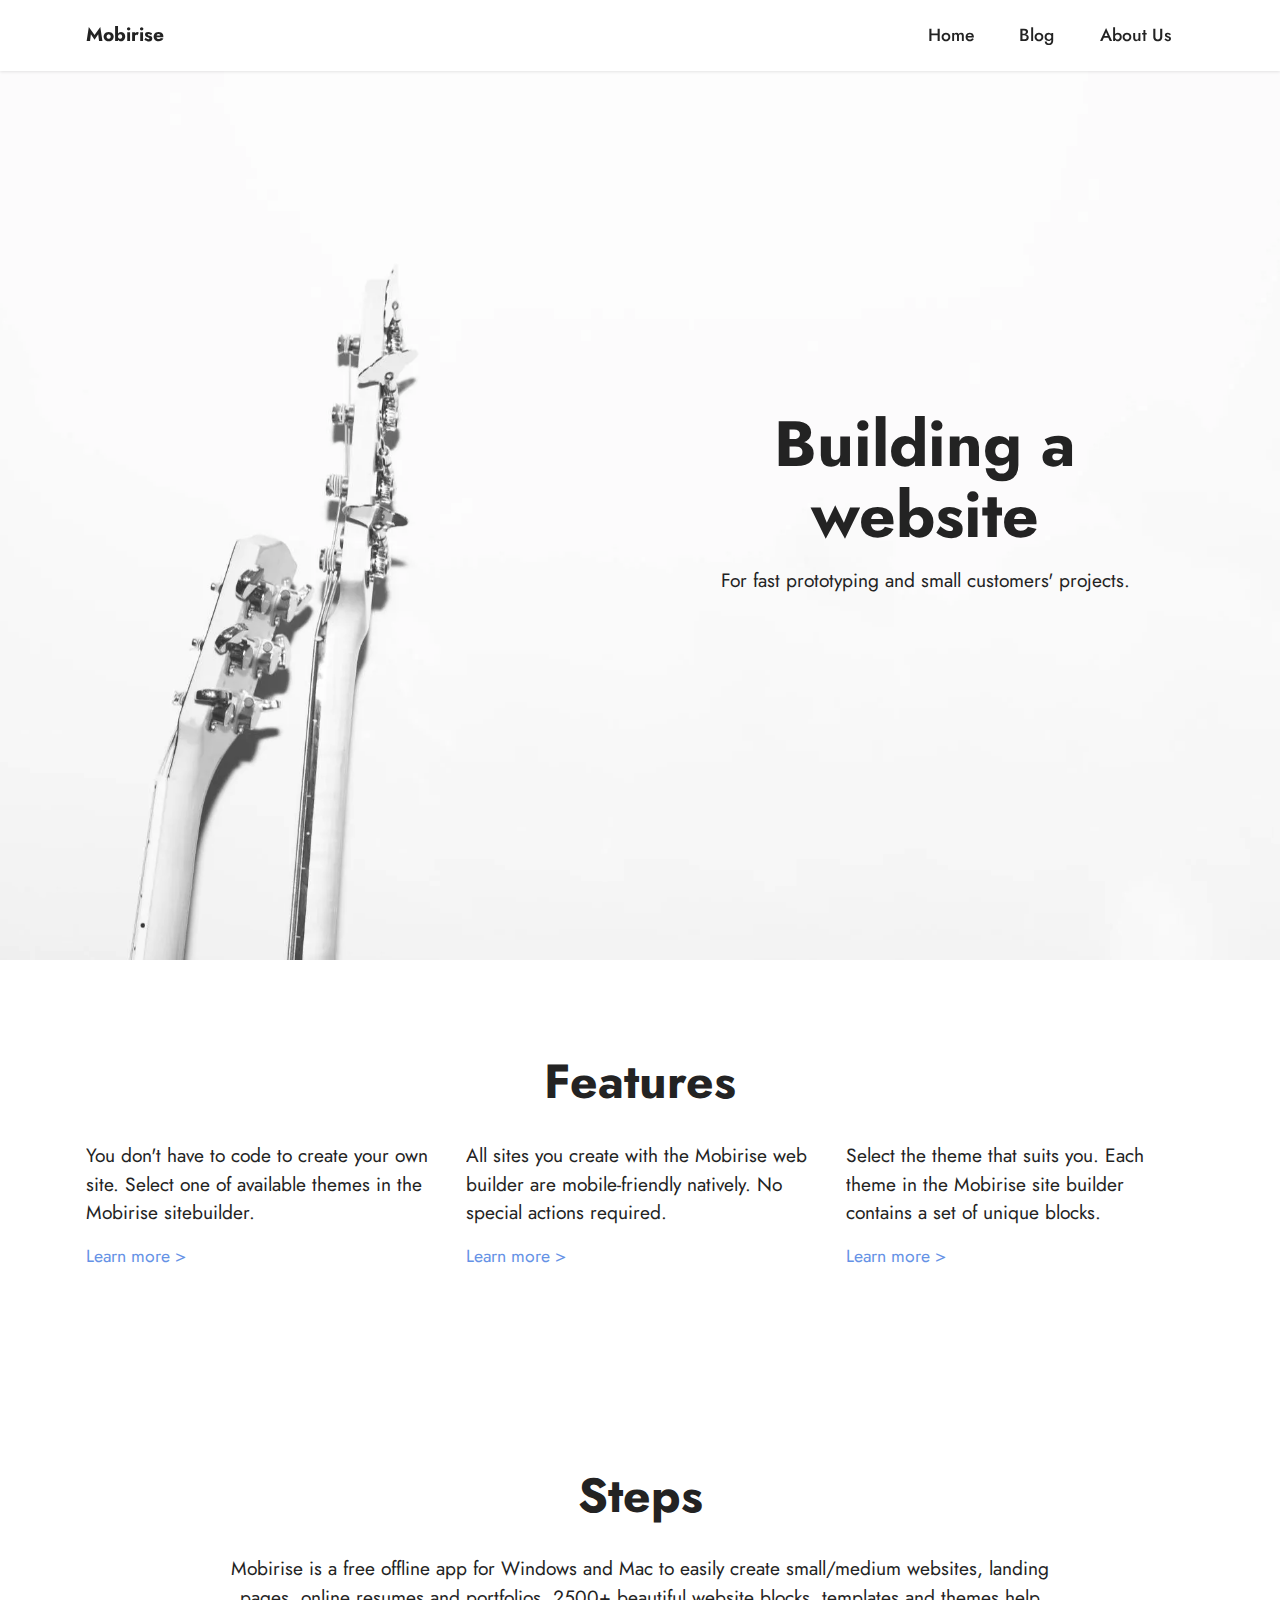
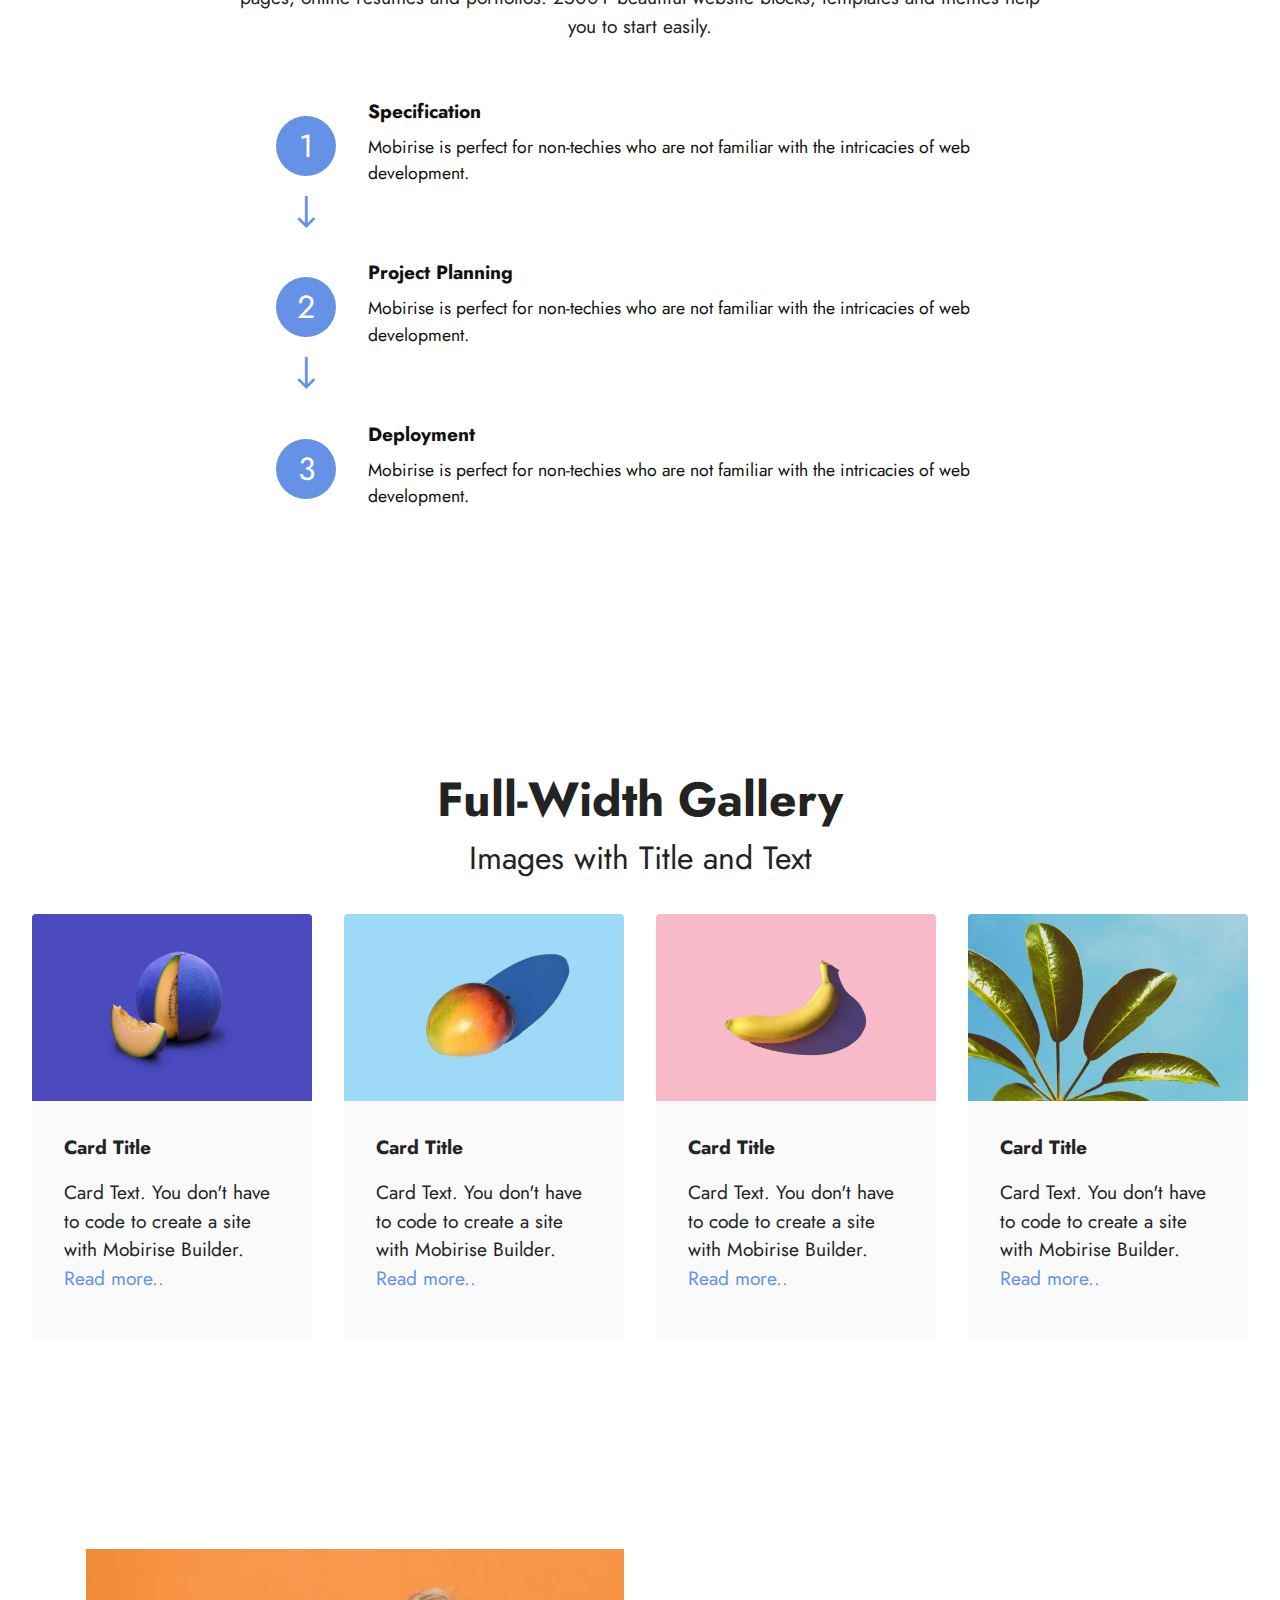
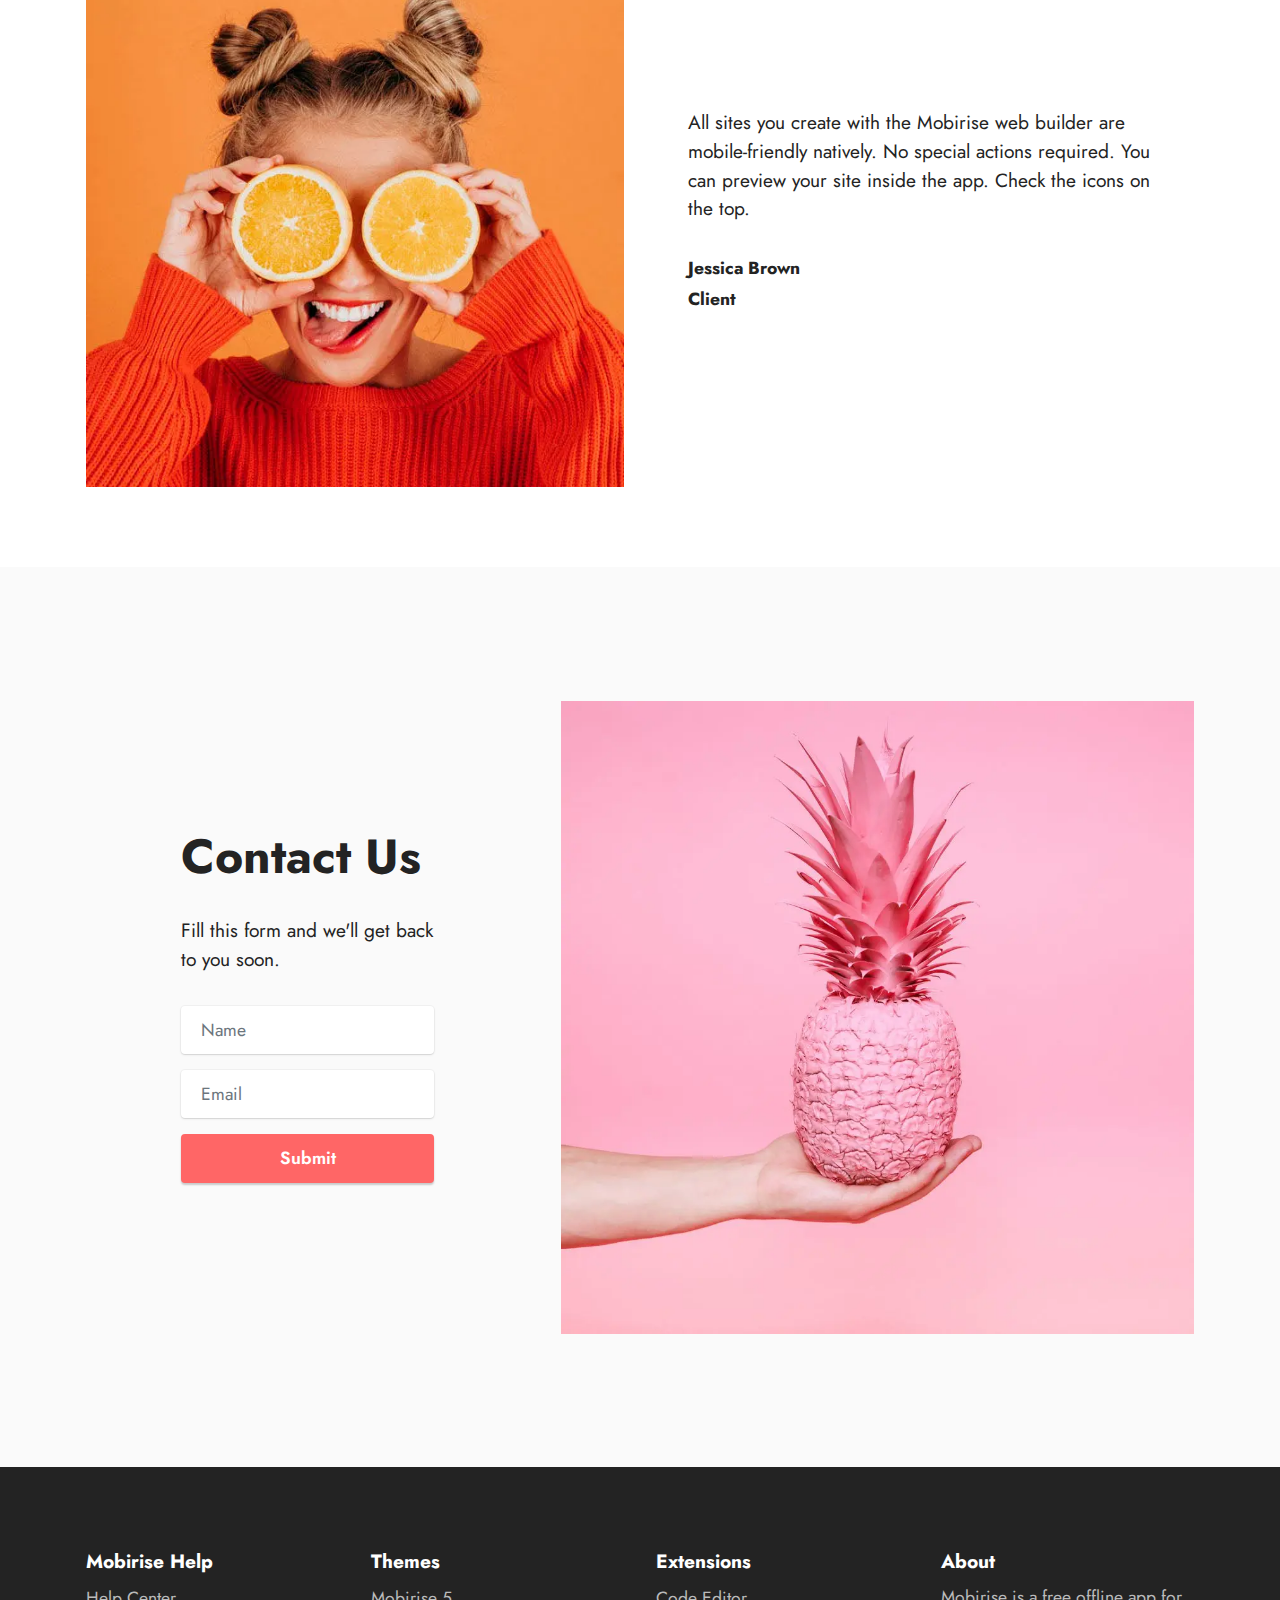
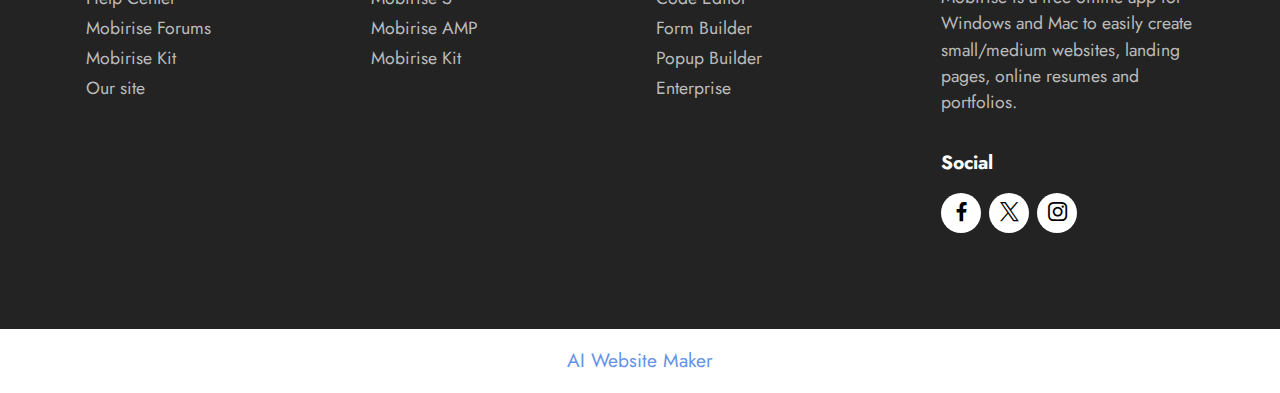
==== index.html @ c79afdb8 "create github pages" ====
<!DOCTYPE html>
<html  >
<head>
  <!-- Site made with Mobirise Website Builder v5.9.18, https://mobirise.com -->
  <meta charset="UTF-8">
  <meta http-equiv="X-UA-Compatible" content="IE=edge">
  <meta name="generator" content="Mobirise v5.9.18, mobirise.com">
  <meta name="viewport" content="width=device-width, initial-scale=1, minimum-scale=1">
  <link rel="shortcut icon" href="assets/images/logo.png" type="image/x-icon">
  <meta name="description" content="This is a testing site">
  
  
  <title>Testsite | Home</title>
  <link rel="stylesheet" href="assets/web/assets/mobirise-icons2/mobirise2.css">
  <link rel="stylesheet" href="assets/bootstrap/css/bootstrap.min.css">
  <link rel="stylesheet" href="assets/bootstrap/css/bootstrap-grid.min.css">
  <link rel="stylesheet" href="assets/bootstrap/css/bootstrap-reboot.min.css">
  <link rel="stylesheet" href="assets/dropdown/css/style.css">
  <link rel="stylesheet" href="assets/socicon/css/styles.css">
  <link rel="stylesheet" href="assets/theme/css/style.css">
  <link rel="preload" href="https://fonts.googleapis.com/css?family=Jost:100,200,300,400,500,600,700,800,900,100i,200i,300i,400i,500i,600i,700i,800i,900i&display=swap" as="style" onload="this.onload=null;this.rel='stylesheet'">
  <noscript><link rel="stylesheet" href="https://fonts.googleapis.com/css?family=Jost:100,200,300,400,500,600,700,800,900,100i,200i,300i,400i,500i,600i,700i,800i,900i&display=swap"></noscript>
  <link rel="preload" as="style" href="assets/mobirise/css/mbr-additional.css?v=MyklmS"><link rel="stylesheet" href="assets/mobirise/css/mbr-additional.css?v=MyklmS" type="text/css">

  
  
  
</head>
<body>
  
  <section data-bs-version="5.1" class="menu menu1 cid-uf4Zx8ZxET" once="menu" id="menu1-0">
    

    <nav class="navbar navbar-dropdown navbar-fixed-top navbar-expand-lg">
        <div class="container">
            <div class="navbar-brand">
                
                <span class="navbar-caption-wrap"><a class="navbar-caption text-black display-7" href="https://mobiri.se">Mobirise</a></span>
            </div>
            <button class="navbar-toggler" type="button" data-toggle="collapse" data-bs-toggle="collapse" data-target="#navbarSupportedContent" data-bs-target="#navbarSupportedContent" aria-controls="navbarNavAltMarkup" aria-expanded="false" aria-label="Toggle navigation">
                <div class="hamburger">
                    <span></span>
                    <span></span>
                    <span></span>
                    <span></span>
                </div>
            </button>
            <div class="collapse navbar-collapse" id="navbarSupportedContent">
                <ul class="navbar-nav nav-dropdown nav-right" data-app-modern-menu="true"><li class="nav-item"><a class="nav-link link text-black text-primary display-4" href="index.html#header3-1">Home</a></li>
                    <li class="nav-item"><a class="nav-link link text-black text-primary display-4" href="blogpost.html#features11-a">Blog</a></li>
                    <li class="nav-item"><a class="nav-link link text-black text-primary display-4" href="contact_us.html#timeline1-f">About Us</a>
                    </li></ul>
                
                
            </div>
        </div>
    </nav>
</section>

<section data-bs-version="5.1" class="header3 cid-uf4ZyXBLlA mbr-fullscreen" id="header3-1">

    

    
    <div class="mbr-overlay" style="opacity: 0.2; background-color: rgb(255, 255, 255);"></div>

    <div class="align-center container">
        <div class="row justify-content-end">
            <div class="col-12 col-lg-6">
                <h1 class="mbr-section-title mbr-fonts-style mb-3 display-1"><strong>Building a website</strong></h1>
                
                <p class="mbr-text mbr-fonts-style display-7">For fast prototyping and small customers' projects.</p>
                
            </div>
        </div>
    </div>
</section>

<section data-bs-version="5.1" class="features18 cid-uf4ZBylpDL" id="features18-2">

    

    
    
    <div class="container">
        <div class="mbr-section-head">
            <div class="col-12">
                <h4 class="mbr-section-title mbr-fonts-style align-center mb-0 display-2">
                    <strong>Features</strong>
                </h4>
                
            </div>
        </div>
        <div class="row mt-4">
            <div class="item features-without-image mb-3 col-12 col-md-4">
                <div class="item-wrapper mb-4">
                    <div class="card-box align-left">
                        
                        <p class="mbr-text mbr-fonts-style mb-3 display-7">
                            You don't have to code to create your own site. Select one of available themes in the
                            Mobirise sitebuilder.</p>
                        <div class="link-wrap">
                            <h6 class="link mbr-fonts-style align-left display-4">
                                <a class="text-primary" href="#">Learn more &gt;</a>
                            </h6>
                        </div>
                    </div>
                </div>
            </div>
            <div class="item features-without-image mb-3 col-12 col-md-4">
                <div class="item-wrapper mb-4">
                    <div class="card-box align-left">
                        
                        <p class="mbr-text mbr-fonts-style mb-3 display-7">
                            All sites you create with the Mobirise web builder are mobile-friendly natively. No special
                            actions required.</p>
                        <div class="link-wrap">
                            <h6 class="link mbr-fonts-style align-left display-4">
                                <a class="text-primary" href="#">Learn more &gt;</a>
                            </h6>
                        </div>
                    </div>
                </div>
            </div>
            <div class="item features-without-image mb-3 col-12 col-md-4">
                <div class="item-wrapper mb-4">
                    <div class="card-box align-left">
                        
                        <p class="mbr-text mbr-fonts-style mb-3 display-7">
                            Select the theme that suits you. Each theme in the Mobirise site builder contains a set of
                            unique blocks.</p>
                        <div class="link-wrap">
                            <h6 class="link mbr-fonts-style align-left display-4">
                                <a class="text-primary" href="#">Learn more &gt;</a>
                            </h6>
                        </div>
                    </div>
                </div>
            </div>
        </div>
    </div>
</section>

<section data-bs-version="5.1" class="features20 cid-uf4ZVQ2QOl" id="features20-7">

    

    
    
    <div class="container">
        <div class="row justify-content-center">
            <div class="col-md-12 col-lg-9">
                <div class="card-wrapper pb-4">
                    <div class="card-box align-center">
                        <h4 class="card-title mbr-fonts-style mb-4 display-2">
                            <strong>Steps</strong>
                        </h4>
                        <p class="mbr-text mbr-fonts-style mb-4 display-7">
                            Mobirise is a free offline app for Windows and Mac to easily create small/medium websites,
                            landing pages, online resumes and portfolios. 2500+ beautiful website blocks, templates and
                            themes help you to start easily.</p>
                        
                    </div>
                </div>
            </div>
            <div class="col-12 col-md-8">
                <div class="item mbr-flex">
                    <div class="icon-box">
                        <span class="step-number mbr-fonts-style display-5">1</span>
                    </div>
                    <div class="text-box">
                        <h4 class="icon-title card-title mbr-black mbr-fonts-style display-7">
                            <strong>Specification</strong>
                        </h4>
                        <h5 class="icon-text mbr-black mbr-fonts-style display-4">Mobirise is perfect for non-techies who
                            are not familiar with
                            the intricacies of web development.</h5>
                    </div>
                </div>
                <div class="item mbr-flex">
                    <div class="icon-box">
                        <span class="step-number mbr-fonts-style display-5">2</span>
                    </div>
                    <div class="text-box">
                        <h4 class="icon-title card-title mbr-black mbr-fonts-style display-7">
                            <strong>Project Planning</strong>
                        </h4>
                        <h5 class="icon-text mbr-black mbr-fonts-style display-4">Mobirise is perfect for non-techies who
                            are not familiar with
                            the intricacies of web development.</h5>
                    </div>
                </div>
                <div class="item mbr-flex last">
                    <div class="icon-box">
                        <span class="step-number mbr-fonts-style display-5">3</span>
                    </div>
                    <div class="text-box">
                        <h4 class="icon-title card-title mbr-black mbr-fonts-style display-7">
                            <strong>Deployment</strong>
                        </h4>
                        <h5 class="icon-text mbr-black mbr-fonts-style display-4">Mobirise is perfect for non-techies who
                            are not familiar with
                            the intricacies of web development.</h5>
                    </div>
                </div>
                
                
                
                
                
                
                
            </div>
        </div>
    </div>
</section>

<section data-bs-version="5.1" class="gallery3 cid-uf4ZFuuq6C" id="gallery3-3">
    
    
    <div class="container-fluid">
        <div class="mbr-section-head">
            <h4 class="mbr-section-title mbr-fonts-style align-center mb-0 display-2">
                <strong>Full-Width Gallery</strong>
            </h4>
            <h5 class="mbr-section-subtitle mbr-fonts-style align-center mb-0 mt-2 display-5">Images with Title and Text</h5>
        </div>
        <div class="row mt-4">
            <div class="item features-image сol-12 col-md-6 col-lg-3">
                <div class="item-wrapper">
                    <div class="item-img">
                        <img src="assets/images/features1.webp" alt="Mobirise Website Builder">
                    </div>
                    <div class="item-content">
                        <h5 class="item-title mbr-fonts-style display-7">
                            <strong>Card Title</strong>
                        </h5>
                        
                        <p class="mbr-text mbr-fonts-style mt-3 display-7">
                            Card Text. You don't have to code to create a site with Mobirise Builder. <a href="#" class="text-primary">Read more..</a></p>
                    </div>
                    
                </div>
            </div>
            <div class="item features-image сol-12 col-md-6 col-lg-3">
                <div class="item-wrapper">
                    <div class="item-img">
                        <img src="assets/images/features2.webp" alt="Mobirise Website Builder">
                    </div>
                    <div class="item-content">
                        <h5 class="item-title mbr-fonts-style display-7">
                            <strong>Card Title</strong>
                        </h5>
                        
                        <p class="mbr-text mbr-fonts-style mt-3 display-7">
                            Card Text. You don't have to code to create a site with Mobirise Builder. <a href="#" class="text-primary">Read more..</a></p>
                    </div>
                    
                </div>
            </div>
            <div class="item features-image сol-12 col-md-6 col-lg-3">
                <div class="item-wrapper">
                    <div class="item-img">
                        <img src="assets/images/features3.webp" alt="Mobirise Website Builder">
                    </div>
                    <div class="item-content">
                        <h5 class="item-title mbr-fonts-style display-7">
                            <strong>Card Title</strong>
                        </h5>
                        
                        <p class="mbr-text mbr-fonts-style mt-3 display-7">
                            Card Text. You don't have to code to create a site with Mobirise Builder. <a href="#" class="text-primary">Read more..</a></p>
                    </div>
                    
                </div>
            </div>
            <div class="item features-image сol-12 col-md-6 col-lg-3">
                <div class="item-wrapper">
                    <div class="item-img">
                        <img src="assets/images/features4.webp" alt="Mobirise Website Builder" title="">
                    </div>
                    <div class="item-content">
                        <h5 class="item-title mbr-fonts-style display-7">
                            <strong>Card Title</strong>
                        </h5>
                        
                        <p class="mbr-text mbr-fonts-style mt-3 display-7">
                            Card Text. You don't have to code to create a site with Mobirise Builder. <a href="#" class="text-primary">Read more..</a></p>
                    </div>
                    
                </div>
            </div>
        </div>
    </div>
</section>

<section data-bs-version="5.1" class="testimonials1 cid-uf4ZQXONTX" id="testimonials1-5">
    

    
    
    <div class="container">
        
        <div class="row align-items-center">
            <div class="col-12 col-md-6">
                <div class="image-wrapper">
                    <img src="assets/images/team2.webp" alt="Mobirise Website Builder">
                </div>
            </div>
            <div class="col-12 col-md">
                <div class="text-wrapper">
                    <p class="mbr-text mbr-fonts-style mb-4 display-7">All sites you create with the Mobirise web builder are mobile-friendly natively. No special actions required. You can preview your site inside the app. Check the icons on the top.</p>
                    <p class="name mbr-fonts-style mb-1 display-4">
                        <strong>Jessica Brown</strong>
                    </p>
                    <p class="position mbr-fonts-style display-4">
                        <strong>Client</strong>
                    </p>
                </div>
            </div>
        </div>
    </div>
</section>

<section data-bs-version="5.1" class="form4 cid-uf4ZSXJba4 mbr-fullscreen" id="form4-6">

    

    

    <div class="container">
        <div class="row content-wrapper justify-content-center">
            <div class="col-lg-3 offset-lg-1 mbr-form" data-form-type="formoid">
                <form action="https://mobirise.eu/" method="POST" class="mbr-form form-with-styler" data-form-title="Form Name"><input type="hidden" name="email" data-form-email="true" value="kMzDgu+KmCz7idCt9AYvSX6E7e/FXi1JN/Ni3crh0qvc0k04rv84VL2ulFjbKAK9fIhT/VLxkYfrYVuGmYOSH+CAToQRlLf5d78OFWFmob+Y7ggFIx4D8rEABwbYO+iM">
                    <div class="row">
                        <div hidden="hidden" data-form-alert="" class="alert alert-success col-12">Thanks for filling out the form!</div>
                        <div hidden="hidden" data-form-alert-danger="" class="alert alert-danger col-12">
                            Oops...! some problem!
                        </div>
                    </div>
                    <div class="dragArea row">
                        <div class="col-lg-12 col-md-12 col-sm-12">
                            <h1 class="mbr-section-title mb-4 display-2">
                                <strong>Contact Us</strong>
                            </h1>
                        </div>
                        <div class="col-lg-12 col-md-12 col-sm-12">
                            <p class="mbr-text mbr-fonts-style mb-4 display-7">
                                Fill this form and we'll get back to you soon.</p>
                        </div>
                        <div class="col-lg-12 col-md col-12 form-group mb-3" data-for="name">
                            <input type="text" name="name" placeholder="Name" data-form-field="name" class="form-control" value="" id="name-form4-6">
                        </div>
                        <div class="col-lg-12 col-md col-12 form-group mb-3" data-for="email">
                            <input type="email" name="email" placeholder="Email" data-form-field="email" class="form-control" value="" id="email-form4-6">
                        </div>
                        <div class="col-12 col-md-auto mbr-section-btn">
                            <button type="submit" class="btn btn-secondary display-4">Submit</button>
                        </div>
                    </div>
                </form>
            </div>
            <div class="col-lg-7 offset-lg-1 col-12">
                <div class="image-wrapper">
                    <img class="w-100" src="assets/images/sq3.webp" alt="Mobirise Website Builder">
                </div>
            </div>
        </div>
    </div>
</section>

<section data-bs-version="5.1" class="footer1 cid-uf4ZP1DKvj" once="footers" id="footer1-4">

    

    
    
    <div class="container">
        <div class="row mbr-white">
            <div class="col-12 col-md-6 col-lg-3">
                <h5 class="mbr-section-subtitle mbr-fonts-style mb-2 display-7">
                    <strong>Mobirise Help</strong>
                </h5>
                <ul class="list mbr-fonts-style display-4">
                    <li class="mbr-text item-wrap">Help Center</li>
                    <li class="mbr-text item-wrap">Mobirise Forums</li>
                    <li class="mbr-text item-wrap">Mobirise Kit</li>
                    <li class="mbr-text item-wrap">Our site</li>
                </ul>
            </div>
            <div class="col-12 col-md-6 col-lg-3">
                <h5 class="mbr-section-subtitle mbr-fonts-style mb-2 display-7">
                    <strong>Themes</strong>
                </h5>
                <ul class="list mbr-fonts-style display-4">

                    <li class="mbr-text item-wrap">Mobirise 5</li>
                    <li class="mbr-text item-wrap">Mobirise AMP</li>
                    <li class="mbr-text item-wrap">Mobirise Kit</li>
                </ul>
            </div>
            <div class="col-12 col-md-6 col-lg-3">
                <h5 class="mbr-section-subtitle mbr-fonts-style mb-2 display-7">
                    <strong>Extensions</strong>
                </h5>
                <ul class="list mbr-fonts-style display-4">
                    <li class="mbr-text item-wrap">Code Editor</li>
                    <li class="mbr-text item-wrap">Form Builder</li>
                    <li class="mbr-text item-wrap">Popup Builder</li>
                    <li class="mbr-text item-wrap">Enterprise</li>
                </ul>
            </div>
            <div class="col-12 col-md-6 col-lg-3">
                <h5 class="mbr-section-subtitle mbr-fonts-style mb-2 display-7">
                    <strong>About</strong>
                </h5>
                <p class="mbr-text mbr-fonts-style mb-4 display-4">
                    Mobirise is a free offline app for
                    Windows and Mac to easily create small/medium websites, landing pages, online resumes and
                    portfolios.</p>
                <h5 class="mbr-section-subtitle mbr-fonts-style mb-3 display-7">
                    <strong>Social</strong>
                </h5>
                <div class="social-row display-7">
                    <div class="soc-item">
                        <a href="https://twitter.com/mobirise" target="_blank">
                            <span class="mbr-iconfont socicon socicon-facebook"></span>
                        </a>
                    </div>
                    <div class="soc-item">
                        <a href="https://twitter.com/mobirise" target="_blank">
                            <span class="mbr-iconfont socicon socicon-twitter"></span>
                        </a>
                    </div>
                    <div class="soc-item">
                        <a href="https://twitter.com/mobirise" target="_blank">
                            <span class="mbr-iconfont socicon socicon-instagram"></span>
                        </a>
                    </div>
                    
                </div>
            </div>
            
        </div>
    </div>
</section><section class="display-7" style="padding: 0;align-items: center;justify-content: center;flex-wrap: wrap;    align-content: center;display: flex;position: relative;height: 4rem;"><a href="https://mobiri.se/3272289" style="flex: 1 1;height: 4rem;position: absolute;width: 100%;z-index: 1;"><img alt="" style="height: 4rem;" src="[data-uri]"></a><p style="margin: 0;text-align: center;" class="display-7">&#8204;</p><a style="z-index:1" href="https://mobirise.com/builder/ai-website-maker.html">AI Website Maker</a></section><script src="assets/bootstrap/js/bootstrap.bundle.min.js"></script>  <script src="assets/smoothscroll/smooth-scroll.js"></script>  <script src="assets/ytplayer/index.js"></script>  <script src="assets/dropdown/js/navbar-dropdown.js"></script>  <script src="assets/theme/js/script.js"></script>  <script src="assets/formoid/formoid.min.js"></script>  
  
  
</body>
</html>
---- assets/web/assets/mobirise-icons2/mobirise2.css ----
@font-face {
  font-family: 'Moririse2';
  font-display: swap;
  src:  url('mobirise2.eot?f2bix4');
  src:  url('mobirise2.eot?f2bix4#iefix') format('embedded-opentype'),
    url('mobirise2.ttf?f2bix4') format('truetype'),
    url('mobirise2.woff?f2bix4') format('woff'),
    url('mobirise2.svg?f2bix4#mobirise2') format('svg');
  font-weight: normal;
  font-style: normal;
}

[class^="mobi-"], [class*=" mobi-"] {
  /* use !important to prevent issues with browser extensions that change fonts */
  font-family: 'Moririse2' !important;
  speak: none;
  font-style: normal;
  font-weight: normal;
  font-variant: normal;
  text-transform: none;
  line-height: 1;

  /* Better Font Rendering =========== */
  -webkit-font-smoothing: antialiased;
  -moz-osx-font-smoothing: grayscale;
}

.mobi-mbri-add-submenu:before {
  content: "\e900";
}
.mobi-mbri-alert:before {
  content: "\e901";
}
.mobi-mbri-align-center:before {
  content: "\e902";
}
.mobi-mbri-align-justify:before {
  content: "\e903";
}
.mobi-mbri-align-left:before {
  content: "\e904";
}
.mobi-mbri-align-right:before {
  content: "\e905";
}
.mobi-mbri-android:before {
  content: "\e906";
}
.mobi-mbri-apple:before {
  content: "\e907";
}
.mobi-mbri-arrow-down:before {
  content: "\e908";
}
.mobi-mbri-arrow-next:before {
  content: "\e909";
}
.mobi-mbri-arrow-prev:before {
  content: "\e90a";
}
.mobi-mbri-arrow-up:before {
  content: "\e90b";
}
.mobi-mbri-bold:before {
  content: "\e90c";
}
.mobi-mbri-bookmark:before {
  content: "\e90d";
}
.mobi-mbri-bootstrap:before {
  content: "\e90e";
}
.mobi-mbri-briefcase:before {
  content: "\e90f";
}
.mobi-mbri-browse:before {
  content: "\e910";
}
.mobi-mbri-bulleted-list:before {
  content: "\e911";
}
.mobi-mbri-calendar:before {
  content: "\e912";
}
.mobi-mbri-camera:before {
  content: "\e913";
}
.mobi-mbri-cart-add:before {
  content: "\e914";
}
.mobi-mbri-cart-full:before {
  content: "\e915";
}
.mobi-mbri-cash:before {
  content: "\e916";
}
.mobi-mbri-change-style:before {
  content: "\e917";
}
.mobi-mbri-chat:before {
  content: "\e918";
}
.mobi-mbri-clock:before {
  content: "\e919";
}
.mobi-mbri-close:before {
  content: "\e91a";
}
.mobi-mbri-cloud:before {
  content: "\e91b";
}
.mobi-mbri-code:before {
  content: "\e91c";
}
.mobi-mbri-contact-form:before {
  content: "\e91d";
}
.mobi-mbri-credit-card:before {
  content: "\e91e";
}
.mobi-mbri-cursor-click:before {
  content: "\e91f";
}
.mobi-mbri-cust-feedback:before {
  content: "\e920";
}
.mobi-mbri-database:before {
  content: "\e921";
}
.mobi-mbri-delivery:before {
  content: "\e922";
}
.mobi-mbri-desktop:before {
  content: "\e923";
}
.mobi-mbri-devices:before {
  content: "\e924";
}
.mobi-mbri-down:before {
  content: "\e925";
}
.mobi-mbri-download-2:before {
  content: "\e926";
}
.mobi-mbri-download:before {
  content: "\e927";
}
.mobi-mbri-drag-n-drop-2:before {
  content: "\e928";
}
.mobi-mbri-drag-n-drop:before {
  content: "\e929";
}
.mobi-mbri-edit-2:before {
  content: "\e92a";
}
.mobi-mbri-edit:before {
  content: "\e92b";
}
.mobi-mbri-error:before {
  content: "\e92c";
}
.mobi-mbri-extension:before {
  content: "\e92d";
}
.mobi-mbri-features:before {
  content: "\e92e";
}
.mobi-mbri-file:before {
  content: "\e92f";
}
.mobi-mbri-flag:before {
  content: "\e930";
}
.mobi-mbri-folder:before {
  content: "\e931";
}
.mobi-mbri-gift:before {
  content: "\e932";
}
.mobi-mbri-github:before {
  content: "\e933";
}
.mobi-mbri-globe-2:before {
  content: "\e934";
}
.mobi-mbri-globe:before {
  content: "\e935";
}
.mobi-mbri-growing-chart:before {
  content: "\e936";
}
.mobi-mbri-hearth:before {
  content: "\e937";
}
.mobi-mbri-help:before {
  content: "\e938";
}
.mobi-mbri-home:before {
  content: "\e939";
}
.mobi-mbri-hot-cup:before {
  content: "\e93a";
}
.mobi-mbri-idea:before {
  content: "\e93b";
}
.mobi-mbri-image-gallery:before {
  content: "\e93c";
}
.mobi-mbri-image-slider:before {
  content: "\e93d";
}
.mobi-mbri-info:before {
  content: "\e93e";
}
.mobi-mbri-italic:before {
  content: "\e93f";
}
.mobi-mbri-key:before {
  content: "\e940";
}
.mobi-mbri-laptop:before {
  content: "\e941";
}
.mobi-mbri-layers:before {
  content: "\e942";
}
.mobi-mbri-left-right:before {
  content: "\e943";
}
.mobi-mbri-left:before {
  content: "\e944";
}
.mobi-mbri-letter:before {
  content: "\e945";
}
.mobi-mbri-like:before {
  content: "\e946";
}
.mobi-mbri-link:before {
  content: "\e947";
}
.mobi-mbri-lock:before {
  content: "\e948";
}
.mobi-mbri-login:before {
  content: "\e949";
}
.mobi-mbri-logout:before {
  content: "\e94a";
}
.mobi-mbri-magic-stick:before {
  content: "\e94b";
}
.mobi-mbri-map-pin:before {
  content: "\e94c";
}
.mobi-mbri-menu:before {
  content: "\e94d";
}
.mobi-mbri-mobile-2:before {
  content: "\e94e";
}
.mobi-mbri-mobile-horizontal:before {
  content: "\e94f";
}
.mobi-mbri-mobile:before {
  content: "\e950";
}
.mobi-mbri-mobirise:before {
  content: "\e951";
}
.mobi-mbri-more-horizontal:before {
  content: "\e952";
}
.mobi-mbri-more-vertical:before {
  content: "\e953";
}
.mobi-mbri-music:before {
  content: "\e954";
}
.mobi-mbri-new-file:before {
  content: "\e955";
}
.mobi-mbri-numbered-list:before {
  content: "\e956";
}
.mobi-mbri-opened-folder:before {
  content: "\e957";
}
.mobi-mbri-pages:before {
  content: "\e958";
}
.mobi-mbri-paper-plane:before {
  content: "\e959";
}
.mobi-mbri-paperclip:before {
  content: "\e95a";
}
.mobi-mbri-phone:before {
  content: "\e95b";
}
.mobi-mbri-photo:before {
  content: "\e95c";
}
.mobi-mbri-photos:before {
  content: "\e95d";
}
.mobi-mbri-pin:before {
  content: "\e95e";
}
.mobi-mbri-play:before {
  content: "\e95f";
}
.mobi-mbri-plus:before {
  content: "\e960";
}
.mobi-mbri-preview:before {
  content: "\e961";
}
.mobi-mbri-print:before {
  content: "\e962";
}
.mobi-mbri-protect:before {
  content: "\e963";
}
.mobi-mbri-question:before {
  content: "\e964";
}
.mobi-mbri-quote-left:before {
  content: "\e965";
}
.mobi-mbri-quote-right:before {
  content: "\e966";
}
.mobi-mbri-redo:before {
  content: "\e967";
}
.mobi-mbri-refresh:before {
  content: "\e968";
}
.mobi-mbri-responsive-2:before {
  content: "\e969";
}
.mobi-mbri-responsive:before {
  content: "\e96a";
}
.mobi-mbri-right:before {
  content: "\e96b";
}
.mobi-mbri-rocket:before {
  content: "\e96c";
}
.mobi-mbri-sad-face:before {
  content: "\e96d";
}
.mobi-mbri-sale:before {
  content: "\e96e";
}
.mobi-mbri-save:before {
  content: "\e96f";
}
.mobi-mbri-search:before {
  content: "\e970";
}
.mobi-mbri-setting-2:before {
  content: "\e971";
}
.mobi-mbri-setting-3:before {
  content: "\e972";
}
.mobi-mbri-setting:before {
  content: "\e973";
}
.mobi-mbri-share:before {
  content: "\e974";
}
.mobi-mbri-shopping-bag:before {
  content: "\e975";
}
.mobi-mbri-shopping-basket:before {
  content: "\e976";
}
.mobi-mbri-shopping-cart:before {
  content: "\e977";
}
.mobi-mbri-sites:before {
  content: "\e978";
}
.mobi-mbri-smile-face:before {
  content: "\e979";
}
.mobi-mbri-speed:before {
  content: "\e97a";
}
.mobi-mbri-star:before {
  content: "\e97b";
}
.mobi-mbri-success:before {
  content: "\e97c";
}
.mobi-mbri-sun:before {
  content: "\e97d";
}
.mobi-mbri-sun2:before {
  content: "\e97e";
}
.mobi-mbri-tablet-vertical:before {
  content: "\e97f";
}
.mobi-mbri-tablet:before {
  content: "\e980";
}
.mobi-mbri-target:before {
  content: "\e981";
}
.mobi-mbri-timer:before {
  content: "\e982";
}
.mobi-mbri-to-ftp:before {
  content: "\e983";
}
.mobi-mbri-to-local-drive:before {
  content: "\e984";
}
.mobi-mbri-touch-swipe:before {
  content: "\e985";
}
.mobi-mbri-touch:before {
  content: "\e986";
}
.mobi-mbri-trash:before {
  content: "\e987";
}
.mobi-mbri-underline:before {
  content: "\e988";
}
.mobi-mbri-undo:before {
  content: "\e989";
}
.mobi-mbri-unlink:before {
  content: "\e98a";
}
.mobi-mbri-unlock:before {
  content: "\e98b";
}
.mobi-mbri-up-down:before {
  content: "\e98c";
}
.mobi-mbri-up:before {
  content: "\e98d";
}
.mobi-mbri-update:before {
  content: "\e98e";
}
.mobi-mbri-upload-2:before {
  content: "\e98f";
}
.mobi-mbri-upload:before {
  content: "\e990";
}
.mobi-mbri-user-2:before {
  content: "\e991";
}
.mobi-mbri-user:before {
  content: "\e992";
}
.mobi-mbri-users:before {
  content: "\e993";
}
.mobi-mbri-video-play:before {
  content: "\e994";
}
.mobi-mbri-video:before {
  content: "\e995";
}
.mobi-mbri-watch:before {
  content: "\e996";
}
.mobi-mbri-website-theme-2:before {
  content: "\e997";
}
.mobi-mbri-website-theme:before {
  content: "\e998";
}
.mobi-mbri-wifi:before {
  content: "\e999";
}
.mobi-mbri-windows:before {
  content: "\e99a";
}
.mobi-mbri-zoom-in:before {
  content: "\e99b";
}
.mobi-mbri-zoom-out:before {
  content: "\e99c";
}
---- assets/dropdown/css/style.css ----
.navbar-dropdown {
  left: 0;
  padding: 0;
  position: absolute;
  right: 0;
  top: 0;
  transition: all 0.45s ease;
  z-index: 1030;
  background: #282828; }
  .navbar-dropdown .navbar-logo {
    margin-right: 0.8rem;
    transition: margin 0.3s ease-in-out;
    vertical-align: middle; }
    .navbar-dropdown .navbar-logo img {
      height: 3.125rem;
      transition: all 0.3s ease-in-out; }
    .navbar-dropdown .navbar-logo.mbr-iconfont {
      font-size: 3.125rem;
      line-height: 3.125rem; }
  .navbar-dropdown .navbar-caption {
    font-weight: 700;
    white-space: normal;
    vertical-align: -4px;
    line-height: 3.125rem !important; }
    .navbar-dropdown .navbar-caption, .navbar-dropdown .navbar-caption:hover {
      color: inherit;
      text-decoration: none; }
  .navbar-dropdown .mbr-iconfont + .navbar-caption {
    vertical-align: -1px; }
  .navbar-dropdown.navbar-fixed-top {
    position: fixed; }
  .navbar-dropdown .navbar-brand span {
    vertical-align: -4px; }
  .navbar-dropdown.bg-color.transparent {
    background: none; }
  .navbar-dropdown.navbar-short .navbar-brand {
    padding: 0.625rem 0; }
    .navbar-dropdown.navbar-short .navbar-brand span {
      vertical-align: -1px; }
  .navbar-dropdown.navbar-short .navbar-caption {
    line-height: 2.375rem !important;
    vertical-align: -2px; }
  .navbar-dropdown.navbar-short .navbar-logo {
    margin-right: 0.5rem; }
    .navbar-dropdown.navbar-short .navbar-logo img {
      height: 2.375rem; }
    .navbar-dropdown.navbar-short .navbar-logo.mbr-iconfont {
      font-size: 2.375rem;
      line-height: 2.375rem; }
  .navbar-dropdown.navbar-short .mbr-table-cell {
    height: 3.625rem; }
  .navbar-dropdown .navbar-close {
    left: 0.6875rem;
    position: fixed;
    top: 0.75rem;
    z-index: 1000; }
  .navbar-dropdown .hamburger-icon {
    content: "";
    display: inline-block;
    vertical-align: middle;
    width: 16px;
    -webkit-box-shadow: 0 -6px 0 1px #282828,0 0 0 1px #282828,0 6px 0 1px #282828;
    -moz-box-shadow: 0 -6px 0 1px #282828,0 0 0 1px #282828,0 6px 0 1px #282828;
    box-shadow: 0 -6px 0 1px #282828,0 0 0 1px #282828,0 6px 0 1px #282828; }

.dropdown-menu .dropdown-toggle[data-toggle="dropdown-submenu"]::after {
  border-bottom: 0.35em solid transparent;
  border-left: 0.35em solid;
  border-right: 0;
  border-top: 0.35em solid transparent;
  margin-left: 0.3rem; }

.dropdown-menu .dropdown-item:focus {
  outline: 0; }

.nav-dropdown {
  font-size: 0.75rem;
  font-weight: 500;
  height: auto !important; }
  .nav-dropdown .nav-btn {
    padding-left: 1rem; }
  .nav-dropdown .link {
    margin: .667em 1.667em;
    font-weight: 500;
    padding: 0;
    transition: color .2s ease-in-out; }
    .nav-dropdown .link.dropdown-toggle {
      margin-right: 2.583em; }
      .nav-dropdown .link.dropdown-toggle::after {
        margin-left: .25rem;
        border-top: 0.35em solid;
        border-right: 0.35em solid transparent;
        border-left: 0.35em solid transparent;
        border-bottom: 0; }
      .nav-dropdown .link.dropdown-toggle[aria-expanded="true"] {
        margin: 0;
        padding: 0.667em 3.263em  0.667em 1.667em; }
  .nav-dropdown .link::after,
  .nav-dropdown .dropdown-item::after {
    color: inherit; }
  .nav-dropdown .btn {
    font-size: 0.75rem;
    font-weight: 700;
    letter-spacing: 0;
    margin-bottom: 0;
    padding-left: 1.25rem;
    padding-right: 1.25rem; }
  .nav-dropdown .dropdown-menu {
    border-radius: 0;
    border: 0;
    left: 0;
    margin: 0;
    padding-bottom: 1.25rem;
    padding-top: 1.25rem;
    position: relative; }
  .nav-dropdown .dropdown-submenu {
    margin-left: 0.125rem;
    top: 0; }
  .nav-dropdown .dropdown-item {
    font-weight: 500;
    line-height: 2;
    padding: 0.3846em 4.615em 0.3846em 1.5385em;
    position: relative;
    transition: color .2s ease-in-out, background-color .2s ease-in-out; }
    .nav-dropdown .dropdown-item::after {
      margin-top: -0.3077em;
      position: absolute;
      right: 1.1538em;
      top: 50%; }
    .nav-dropdown .dropdown-item:focus, .nav-dropdown .dropdown-item:hover {
      background: none; }

@media (max-width: 767px) {
  .nav-dropdown.navbar-toggleable-sm {
    bottom: 0;
    display: none;
    left: 0;
    overflow-x: hidden;
    position: fixed;
    top: 0;
    transform: translateX(-100%);
    -ms-transform: translateX(-100%);
    -webkit-transform: translateX(-100%);
    width: 18.75rem;
    z-index: 999; } }
.nav-dropdown.navbar-toggleable-xl {
  bottom: 0;
  display: none;
  left: 0;
  overflow-x: hidden;
  position: fixed;
  top: 0;
  transform: translateX(-100%);
  -ms-transform: translateX(-100%);
  -webkit-transform: translateX(-100%);
  width: 18.75rem;
  z-index: 999; }

.nav-dropdown-sm {
  display: block !important;
  overflow-x: hidden;
  overflow: auto;
  padding-top: 3.875rem; }
  .nav-dropdown-sm::after {
    content: "";
    display: block;
    height: 3rem;
    width: 100%; }
  .nav-dropdown-sm.collapse.in ~ .navbar-close {
    display: block !important; }
  .nav-dropdown-sm.collapsing, .nav-dropdown-sm.collapse.in {
    transform: translateX(0);
    -ms-transform: translateX(0);
    -webkit-transform: translateX(0);
    transition: all 0.25s ease-out;
    -webkit-transition: all 0.25s ease-out;
    background: #282828; }
  .nav-dropdown-sm.collapsing[aria-expanded="false"] {
    transform: translateX(-100%);
    -ms-transform: translateX(-100%);
    -webkit-transform: translateX(-100%); }
  .nav-dropdown-sm .nav-item {
    display: block;
    margin-left: 0 !important;
    padding-left: 0; }
  .nav-dropdown-sm .link,
  .nav-dropdown-sm .dropdown-item {
    border-top: 1px dotted rgba(255, 255, 255, 0.1);
    font-size: 0.8125rem;
    line-height: 1.6;
    margin: 0 !important;
    padding: 0.875rem 2.4rem 0.875rem 1.5625rem !important;
    position: relative;
    white-space: normal; }
    .nav-dropdown-sm .link:focus, .nav-dropdown-sm .link:hover,
    .nav-dropdown-sm .dropdown-item:focus,
    .nav-dropdown-sm .dropdown-item:hover {
      background: rgba(0, 0, 0, 0.2) !important;
      color: #c0a375; }
  .nav-dropdown-sm .nav-btn {
    position: relative;
    padding: 1.5625rem 1.5625rem 0 1.5625rem; }
    .nav-dropdown-sm .nav-btn::before {
      border-top: 1px dotted rgba(255, 255, 255, 0.1);
      content: "";
      left: 0;
      position: absolute;
      top: 0;
      width: 100%; }
    .nav-dropdown-sm .nav-btn + .nav-btn {
      padding-top: 0.625rem; }
      .nav-dropdown-sm .nav-btn + .nav-btn::before {
        display: none; }
  .nav-dropdown-sm .btn {
    padding: 0.625rem 0; }
  .nav-dropdown-sm .dropdown-toggle[data-toggle="dropdown-submenu"]::after {
    margin-left: .25rem;
    border-top: 0.35em solid;
    border-right: 0.35em solid transparent;
    border-left: 0.35em solid transparent;
    border-bottom: 0; }
  .nav-dropdown-sm .dropdown-toggle[data-toggle="dropdown-submenu"][aria-expanded="true"]::after {
    border-top: 0;
    border-right: 0.35em solid transparent;
    border-left: 0.35em solid transparent;
    border-bottom: 0.35em solid; }
  .nav-dropdown-sm .dropdown-menu {
    margin: 0;
    padding: 0;
    position: relative;
    top: 0;
    left: 0;
    width: 100%;
    border: 0;
    float: none;
    border-radius: 0;
    background: none; }
  .nav-dropdown-sm .dropdown-submenu {
    left: 100%;
    margin-left: 0.125rem;
    margin-top: -1.25rem;
    top: 0; }

.navbar-toggleable-sm .nav-dropdown .dropdown-menu {
  position: absolute; }

.navbar-toggleable-sm .nav-dropdown .dropdown-submenu {
  left: 100%;
  margin-left: 0.125rem;
  margin-top: -1.25rem;
  top: 0; }

.navbar-toggleable-sm.opened .nav-dropdown .dropdown-menu {
  position: relative; }

.navbar-toggleable-sm.opened .nav-dropdown .dropdown-submenu {
  left: 0;
  margin-left: 00rem;
  margin-top: 0rem;
  top: 0; }

.is-builder .nav-dropdown.collapsing {
  transition: none !important; }
---- assets/socicon/css/styles.css ----
@charset "UTF-8";

@font-face {
  font-family: 'Socicon';
  src:  url('../fonts/socicon.eot');
  src:  url('../fonts/socicon.eot?#iefix') format('embedded-opentype'),
    url('../fonts/socicon.woff2') format('woff2'),
    url('../fonts/socicon.ttf') format('truetype'),
    url('../fonts/socicon.woff') format('woff'),
    url('../fonts/socicon.svg#socicon') format('svg');
  font-weight: normal;
  font-style: normal;
  font-display: swap;
}

[data-icon]:before {
  font-family: "socicon" !important;
  content: attr(data-icon);
  font-style: normal !important;
  font-weight: normal !important;
  font-variant: normal !important;
  text-transform: none !important;
  speak: none;
  line-height: 1;
  -webkit-font-smoothing: antialiased;
  -moz-osx-font-smoothing: grayscale;
}

[class^="socicon-"], [class*=" socicon-"] {
  /* use !important to prevent issues with browser extensions that change fonts */
  font-family: 'Socicon' !important;
  speak: none;
  font-style: normal;
  font-weight: normal;
  font-variant: normal;
  text-transform: none;
  line-height: 1;

  /* Better Font Rendering =========== */
  -webkit-font-smoothing: antialiased;
  -moz-osx-font-smoothing: grayscale;
}

.socicon-500px:before {
  content: "\e000";
}
.socicon-8tracks:before {
  content: "\e001";
}
.socicon-airbnb:before {
  content: "\e002";
}
.socicon-alliance:before {
  content: "\e003";
}
.socicon-amazon:before {
  content: "\e004";
}
.socicon-amplement:before {
  content: "\e005";
}
.socicon-android:before {
  content: "\e006";
}
.socicon-angellist:before {
  content: "\e007";
}
.socicon-apple:before {
  content: "\e008";
}
.socicon-appnet:before {
  content: "\e009";
}
.socicon-baidu:before {
  content: "\e00a";
}
.socicon-bandcamp:before {
  content: "\e00b";
}
.socicon-battlenet:before {
  content: "\e00c";
}
.socicon-mixer:before {
  content: "\e00d";
}
.socicon-bebee:before {
  content: "\e00e";
}
.socicon-bebo:before {
  content: "\e00f";
}
.socicon-behance:before {
  content: "\e010";
}
.socicon-blizzard:before {
  content: "\e011";
}
.socicon-blogger:before {
  content: "\e012";
}
.socicon-buffer:before {
  content: "\e013";
}
.socicon-chrome:before {
  content: "\e014";
}
.socicon-coderwall:before {
  content: "\e015";
}
.socicon-curse:before {
  content: "\e016";
}
.socicon-dailymotion:before {
  content: "\e017";
}
.socicon-deezer:before {
  content: "\e018";
}
.socicon-delicious:before {
  content: "\e019";
}
.socicon-deviantart:before {
  content: "\e01a";
}
.socicon-diablo:before {
  content: "\e01b";
}
.socicon-digg:before {
  content: "\e01c";
}
.socicon-discord:before {
  content: "\e01d";
}
.socicon-disqus:before {
  content: "\e01e";
}
.socicon-douban:before {
  content: "\e01f";
}
.socicon-draugiem:before {
  content: "\e020";
}
.socicon-dribbble:before {
  content: "\e021";
}
.socicon-drupal:before {
  content: "\e022";
}
.socicon-ebay:before {
  content: "\e023";
}
.socicon-ello:before {
  content: "\e024";
}
.socicon-endomodo:before {
  content: "\e025";
}
.socicon-envato:before {
  content: "\e026";
}
.socicon-etsy:before {
  content: "\e027";
}
.socicon-facebook:before {
  content: "\e028";
}
.socicon-feedburner:before {
  content: "\e029";
}
.socicon-filmweb:before {
  content: "\e02a";
}
.socicon-firefox:before {
  content: "\e02b";
}
.socicon-flattr:before {
  content: "\e02c";
}
.socicon-flickr:before {
  content: "\e02d";
}
.socicon-formulr:before {
  content: "\e02e";
}
.socicon-forrst:before {
  content: "\e02f";
}
.socicon-foursquare:before {
  content: "\e030";
}
.socicon-friendfeed:before {
  content: "\e031";
}
.socicon-github:before {
  content: "\e032";
}
.socicon-goodreads:before {
  content: "\e033";
}
.socicon-google:before {
  content: "\e034";
}
.socicon-googlescholar:before {
  content: "\e035";
}
.socicon-googlegroups:before {
  content: "\e036";
}
.socicon-googlephotos:before {
  content: "\e037";
}
.socicon-googleplus:before {
  content: "\e038";
}
.socicon-grooveshark:before {
  content: "\e039";
}
.socicon-hackerrank:before {
  content: "\e03a";
}
.socicon-hearthstone:before {
  content: "\e03b";
}
.socicon-hellocoton:before {
  content: "\e03c";
}
.socicon-heroes:before {
  content: "\e03d";
}
.socicon-smashcast:before {
  content: "\e03e";
}
.socicon-horde:before {
  content: "\e03f";
}
.socicon-houzz:before {
  content: "\e040";
}
.socicon-icq:before {
  content: "\e041";
}
.socicon-identica:before {
  content: "\e042";
}
.socicon-imdb:before {
  content: "\e043";
}
.socicon-instagram:before {
  content: "\e044";
}
.socicon-issuu:before {
  content: "\e045";
}
.socicon-istock:before {
  content: "\e046";
}
.socicon-itunes:before {
  content: "\e047";
}
.socicon-keybase:before {
  content: "\e048";
}
.socicon-lanyrd:before {
  content: "\e049";
}
.socicon-lastfm:before {
  content: "\e04a";
}
.socicon-line:before {
  content: "\e04b";
}
.socicon-linkedin:before {
  content: "\e04c";
}
.socicon-livejournal:before {
  content: "\e04d";
}
.socicon-lyft:before {
  content: "\e04e";
}
.socicon-macos:before {
  content: "\e04f";
}
.socicon-mail:before {
  content: "\e050";
}
.socicon-medium:before {
  content: "\e051";
}
.socicon-meetup:before {
  content: "\e052";
}
.socicon-mixcloud:before {
  content: "\e053";
}
.socicon-modelmayhem:before {
  content: "\e054";
}
.socicon-mumble:before {
  content: "\e055";
}
.socicon-myspace:before {
  content: "\e056";
}
.socicon-newsvine:before {
  content: "\e057";
}
.socicon-nintendo:before {
  content: "\e058";
}
.socicon-npm:before {
  content: "\e059";
}
.socicon-odnoklassniki:before {
  content: "\e05a";
}
.socicon-openid:before {
  content: "\e05b";
}
.socicon-opera:before {
  content: "\e05c";
}
.socicon-outlook:before {
  content: "\e05d";
}
.socicon-overwatch:before {
  content: "\e05e";
}
.socicon-patreon:before {
  content: "\e05f";
}
.socicon-paypal:before {
  content: "\e060";
}
.socicon-periscope:before {
  content: "\e061";
}
.socicon-persona:before {
  content: "\e062";
}
.socicon-pinterest:before {
  content: "\e063";
}
.socicon-play:before {
  content: "\e064";
}
.socicon-player:before {
  content: "\e065";
}
.socicon-playstation:before {
  content: "\e066";
}
.socicon-pocket:before {
  content: "\e067";
}
.socicon-qq:before {
  content: "\e068";
}
.socicon-quora:before {
  content: "\e069";
}
.socicon-raidcall:before {
  content: "\e06a";
}
.socicon-ravelry:before {
  content: "\e06b";
}
.socicon-reddit:before {
  content: "\e06c";
}
.socicon-renren:before {
  content: "\e06d";
}
.socicon-researchgate:before {
  content: "\e06e";
}
.socicon-residentadvisor:before {
  content: "\e06f";
}
.socicon-reverbnation:before {
  content: "\e070";
}
.socicon-rss:before {
  content: "\e071";
}
.socicon-sharethis:before {
  content: "\e072";
}
.socicon-skype:before {
  content: "\e073";
}
.socicon-slideshare:before {
  content: "\e074";
}
.socicon-smugmug:before {
  content: "\e075";
}
.socicon-snapchat:before {
  content: "\e076";
}
.socicon-songkick:before {
  content: "\e077";
}
.socicon-soundcloud:before {
  content: "\e078";
}
.socicon-spotify:before {
  content: "\e079";
}
.socicon-stackexchange:before {
  content: "\e07a";
}
.socicon-stackoverflow:before {
  content: "\e07b";
}
.socicon-starcraft:before {
  content: "\e07c";
}
.socicon-stayfriends:before {
  content: "\e07d";
}
.socicon-steam:before {
  content: "\e07e";
}
.socicon-storehouse:before {
  content: "\e07f";
}
.socicon-strava:before {
  content: "\e080";
}
.socicon-streamjar:before {
  content: "\e081";
}
.socicon-stumbleupon:before {
  content: "\e082";
}
.socicon-swarm:before {
  content: "\e083";
}
.socicon-teamspeak:before {
  content: "\e084";
}
.socicon-teamviewer:before {
  content: "\e085";
}
.socicon-technorati:before {
  content: "\e086";
}
.socicon-telegram:before {
  content: "\e087";
}
.socicon-tripadvisor:before {
  content: "\e088";
}
.socicon-tripit:before {
  content: "\e089";
}
.socicon-triplej:before {
  content: "\e08a";
}
.socicon-tumblr:before {
  content: "\e08b";
}
.socicon-twitch:before {
  content: "\e08c";
}
.socicon-twitter:before {
  content: "\e08d";
}
.socicon-uber:before {
  content: "\e08e";
}
.socicon-ventrilo:before {
  content: "\e08f";
}
.socicon-viadeo:before {
  content: "\e090";
}
.socicon-viber:before {
  content: "\e091";
}
.socicon-viewbug:before {
  content: "\e092";
}
.socicon-vimeo:before {
  content: "\e093";
}
.socicon-vine:before {
  content: "\e094";
}
.socicon-vkontakte:before {
  content: "\e095";
}
.socicon-warcraft:before {
  content: "\e096";
}
.socicon-wechat:before {
  content: "\e097";
}
.socicon-weibo:before {
  content: "\e098";
}
.socicon-whatsapp:before {
  content: "\e099";
}
.socicon-wikipedia:before {
  content: "\e09a";
}
.socicon-windows:before {
  content: "\e09b";
}
.socicon-wordpress:before {
  content: "\e09c";
}
.socicon-wykop:before {
  content: "\e09d";
}
.socicon-xbox:before {
  content: "\e09e";
}
.socicon-xing:before {
  content: "\e09f";
}
.socicon-yahoo:before {
  content: "\e0a0";
}
.socicon-yammer:before {
  content: "\e0a1";
}
.socicon-yandex:before {
  content: "\e0a2";
}
.socicon-yelp:before {
  content: "\e0a3";
}
.socicon-younow:before {
  content: "\e0a4";
}
.socicon-youtube:before {
  content: "\e0a5";
}
.socicon-zapier:before {
  content: "\e0a6";
}
.socicon-zerply:before {
  content: "\e0a7";
}
.socicon-zomato:before {
  content: "\e0a8";
}
.socicon-zynga:before {
  content: "\e0a9";
}
.socicon-spreadshirt:before {
  content: "\e901";
}
.socicon-gamejolt:before {
  content: "\e902";
}
.socicon-trello:before {
  content: "\e903";
}
.socicon-tunein:before {
  content: "\e904";
}
.socicon-bloglovin:before {
  content: "\e905";
}
.socicon-gamewisp:before {
  content: "\e906";
}
.socicon-messenger:before {
  content: "\e907";
}
.socicon-pandora:before {
  content: "\e908";
}
.socicon-augment:before {
  content: "\e909";
}
.socicon-bitbucket:before {
  content: "\e90a";
}
.socicon-fyuse:before {
  content: "\e90b";
}
.socicon-yt-gaming:before {
  content: "\e90c";
}
.socicon-sketchfab:before {
  content: "\e90d";
}
.socicon-mobcrush:before {
  content: "\e90e";
}
.socicon-microsoft:before {
  content: "\e90f";
}
.socicon-realtor:before {
  content: "\e910";
}
.socicon-tidal:before {
  content: "\e911";
}
.socicon-qobuz:before {
  content: "\e912";
}
.socicon-natgeo:before {
  content: "\e913";
}
.socicon-mastodon:before {
  content: "\e914";
}
.socicon-unsplash:before {
  content: "\e915";
}
.socicon-homeadvisor:before {
  content: "\e916";
}
.socicon-angieslist:before {
  content: "\e917";
}
.socicon-codepen:before {
  content: "\e918";
}
.socicon-slack:before {
  content: "\e919";
}
.socicon-openaigym:before {
  content: "\e91a";
}
.socicon-logmein:before {
  content: "\e91b";
}
.socicon-fiverr:before {
  content: "\e91c";
}
.socicon-gotomeeting:before {
  content: "\e91d";
}
.socicon-aliexpress:before {
  content: "\e91e";
}
.socicon-guru:before {
  content: "\e91f";
}
.socicon-appstore:before {
  content: "\e920";
}
.socicon-homes:before {
  content: "\e921";
}
.socicon-zoom:before {
  content: "\e922";
}
.socicon-alibaba:before {
  content: "\e923";
}
.socicon-craigslist:before {
  content: "\e924";
}
.socicon-wix:before {
  content: "\e925";
}
.socicon-redfin:before {
  content: "\e926";
}
.socicon-googlecalendar:before {
  content: "\e927";
}
.socicon-shopify:before {
  content: "\e928";
}
.socicon-freelancer:before {
  content: "\e929";
}
.socicon-seedrs:before {
  content: "\e92a";
}
.socicon-bing:before {
  content: "\e92b";
}
.socicon-doodle:before {
  content: "\e92c";
}
.socicon-bonanza:before {
  content: "\e92d";
}
.socicon-squarespace:before {
  content: "\e92e";
}
.socicon-toptal:before {
  content: "\e92f";
}
.socicon-gust:before {
  content: "\e930";
}
.socicon-ask:before {
  content: "\e931";
}
.socicon-trulia:before {
  content: "\e932";
}
.socicon-loomly:before {
  content: "\e933";
}
.socicon-ghost:before {
  content: "\e934";
}
.socicon-upwork:before {
  content: "\e935";
}
.socicon-fundable:before {
  content: "\e936";
}
.socicon-booking:before {
  content: "\e937";
}
.socicon-googlemaps:before {
  content: "\e938";
}
.socicon-zillow:before {
  content: "\e939";
}
.socicon-niconico:before {
  content: "\e93a";
}
.socicon-toneden:before {
  content: "\e93b";
}
.socicon-crunchbase:before {
  content: "\e93c";
}
.socicon-homefy:before {
  content: "\e93d";
}
.socicon-calendly:before {
  content: "\e93e";
}
.socicon-livemaster:before {
  content: "\e93f";
}
.socicon-udemy:before {
  content: "\e940";
}
.socicon-codered:before {
  content: "\e941";
}
.socicon-origin:before {
  content: "\e942";
}
.socicon-nextdoor:before {
  content: "\e943";
}
.socicon-portfolio:before {
  content: "\e944";
}
.socicon-instructables:before {
  content: "\e945";
}
.socicon-gitlab:before {
  content: "\e946";
}
.socicon-hackernews:before {
  content: "\e947";
}
.socicon-smashwords:before {
  content: "\e948";
}
.socicon-kobo:before {
  content: "\e949";
}
.socicon-bookbub:before {
  content: "\e94a";
}
.socicon-mailru:before {
  content: "\e94b";
}
.socicon-moddb:before {
  content: "\e94c";
}
.socicon-indiedb:before {
  content: "\e94d";
}
.socicon-traxsource:before {
  content: "\e94e";
}
.socicon-gamefor:before {
  content: "\e94f";
}
.socicon-pixiv:before {
  content: "\e950";
}
.socicon-myanimelist:before {
  content: "\e951";
}
.socicon-blackberry:before {
  content: "\e952";
}
.socicon-wickr:before {
  content: "\e953";
}
.socicon-spip:before {
  content: "\e954";
}
.socicon-napster:before {
  content: "\e955";
}
.socicon-beatport:before {
  content: "\e956";
}
.socicon-hackerone:before {
  content: "\e957";
}
.socicon-internet:before {
  content: "\e958";
}
.socicon-ubuntu:before {
  content: "\e959";
}
.socicon-artstation:before {
  content: "\e95a";
}
.socicon-invision:before {
  content: "\e95b";
}
.socicon-torial:before {
  content: "\e95c";
}
.socicon-collectorz:before {
  content: "\e95d";
}
.socicon-seenthis:before {
  content: "\e95e";
}
.socicon-googleplaymusic:before {
  content: "\e95f";
}
.socicon-debian:before {
  content: "\e960";
}
.socicon-filmfreeway:before {
  content: "\e961";
}
.socicon-gnome:before {
  content: "\e962";
}
.socicon-itchio:before {
  content: "\e963";
}
.socicon-jamendo:before {
  content: "\e964";
}
.socicon-mix:before {
  content: "\e965";
}
.socicon-sharepoint:before {
  content: "\e966";
}
.socicon-tinder:before {
  content: "\e967";
}
.socicon-windguru:before {
  content: "\e968";
}
.socicon-cdbaby:before {
  content: "\e969";
}
.socicon-elementaryos:before {
  content: "\e96a";
}
.socicon-stage32:before {
  content: "\e96b";
}
.socicon-tiktok:before {
  content: "\e96c";
}
.socicon-gitter:before {
  content: "\e96d";
}
.socicon-letterboxd:before {
  content: "\e96e";
}
.socicon-threema:before {
  content: "\e96f";
}
.socicon-splice:before {
  content: "\e970";
}
.socicon-metapop:before {
  content: "\e971";
}
.socicon-naver:before {
  content: "\e972";
}
.socicon-remote:before {
  content: "\e973";
}
.socicon-flipboard:before {
  content: "\e974";
}
.socicon-googlehangouts:before {
  content: "\e975";
}
.socicon-dlive:before {
  content: "\e976";
}
.socicon-vsco:before {
  content: "\e977";
}
.socicon-stitcher:before {
  content: "\e978";
}
.socicon-avvo:before {
  content: "\e979";
}
.socicon-redbubble:before {
  content: "\e97a";
}
.socicon-society6:before {
  content: "\e97b";
}
.socicon-zazzle:before {
  content: "\e97c";
}
.socicon-eitaa:before {
  content: "\e97d";
}
.socicon-soroush:before {
  content: "\e97e";
}
.socicon-bale:before {
  content: "\e97f";
}
---- assets/theme/css/style.css ----
@charset "UTF-8";
section {
  background-color: #ffffff;
}

body {
  font-style: normal;
  line-height: 1.5;
  font-weight: 400;
  color: #232323;
  position: relative;
}

button {
  background-color: transparent;
  border-color: transparent;
}

section,
.container,
.container-fluid {
  position: relative;
  word-wrap: break-word;
}

a.mbr-iconfont:hover {
  text-decoration: none;
}

.article .lead p,
.article .lead ul,
.article .lead ol,
.article .lead pre,
.article .lead blockquote {
  margin-bottom: 0;
}

a {
  font-style: normal;
  font-weight: 400;
  cursor: pointer;
}
a, a:hover {
  text-decoration: none;
}

.mbr-section-title {
  font-style: normal;
  line-height: 1.3;
}

.mbr-section-subtitle {
  line-height: 1.3;
}

.mbr-text {
  font-style: normal;
  line-height: 1.7;
}

h1,
h2,
h3,
h4,
h5,
h6,
.display-1,
.display-2,
.display-4,
.display-5,
.display-7,
span,
p,
a {
  line-height: 1;
  word-break: break-word;
  word-wrap: break-word;
  font-weight: 400;
}

b,
strong {
  font-weight: bold;
}

input:-webkit-autofill, input:-webkit-autofill:hover, input:-webkit-autofill:focus, input:-webkit-autofill:active {
  transition-delay: 9999s;
  -webkit-transition-property: background-color, color;
  transition-property: background-color, color;
}

textarea[type=hidden] {
  display: none;
}

section {
  background-position: 50% 50%;
  background-repeat: no-repeat;
  background-size: cover;
}
section .mbr-background-video,
section .mbr-background-video-preview {
  position: absolute;
  bottom: 0;
  left: 0;
  right: 0;
  top: 0;
}

.hidden {
  visibility: hidden;
}

.mbr-z-index20 {
  z-index: 20;
}

/*! Base colors */
.mbr-white {
  color: #ffffff;
}

.mbr-black {
  color: #111111;
}

.mbr-bg-white {
  background-color: #ffffff;
}

.mbr-bg-black {
  background-color: #000000;
}

/*! Text-aligns */
.align-left {
  text-align: left;
}

.align-center {
  text-align: center;
}

.align-right {
  text-align: right;
}

/*! Font-weight  */
.mbr-light {
  font-weight: 300;
}

.mbr-regular {
  font-weight: 400;
}

.mbr-semibold {
  font-weight: 500;
}

.mbr-bold {
  font-weight: 700;
}

/*! Media  */
.media-content {
  flex-basis: 100%;
}

.media-container-row {
  display: flex;
  flex-direction: row;
  flex-wrap: wrap;
  justify-content: center;
  align-content: center;
  align-items: start;
}
.media-container-row .media-size-item {
  width: 400px;
}

.media-container-column {
  display: flex;
  flex-direction: column;
  flex-wrap: wrap;
  justify-content: center;
  align-content: center;
  align-items: stretch;
}
.media-container-column > * {
  width: 100%;
}

@media (min-width: 992px) {
  .media-container-row {
    flex-wrap: nowrap;
  }
}
figure {
  margin-bottom: 0;
  overflow: hidden;
}

figure[mbr-media-size] {
  transition: width 0.1s;
}

img,
iframe {
  display: block;
  width: 100%;
}

.card {
  background-color: transparent;
  border: none;
}

.card-box {
  width: 100%;
}

.card-img {
  text-align: center;
  flex-shrink: 0;
  -webkit-flex-shrink: 0;
}

.media {
  max-width: 100%;
  margin: 0 auto;
}

.mbr-figure {
  align-self: center;
}

.media-container > div {
  max-width: 100%;
}

.mbr-figure img,
.card-img img {
  width: 100%;
}

@media (max-width: 991px) {
  .media-size-item {
    width: auto !important;
  }

  .media {
    width: auto;
  }

  .mbr-figure {
    width: 100% !important;
  }
}
/*! Buttons */
.mbr-section-btn {
  margin-left: -0.6rem;
  margin-right: -0.6rem;
  font-size: 0;
}

.btn {
  font-weight: 600;
  border-width: 1px;
  font-style: normal;
  margin: 0.6rem 0.6rem;
  white-space: normal;
  transition: all 0.2s ease-in-out;
  display: inline-flex;
  align-items: center;
  justify-content: center;
  word-break: break-word;
}

.btn-sm {
  font-weight: 600;
  letter-spacing: 0px;
  transition: all 0.3s ease-in-out;
}

.btn-md {
  font-weight: 600;
  letter-spacing: 0px;
  transition: all 0.3s ease-in-out;
}

.btn-lg {
  font-weight: 600;
  letter-spacing: 0px;
  transition: all 0.3s ease-in-out;
}

.btn-form {
  margin: 0;
}
.btn-form:hover {
  cursor: pointer;
}

nav .mbr-section-btn {
  margin-left: 0rem;
  margin-right: 0rem;
}

/*! Btn icon margin */
.btn .mbr-iconfont,
.btn.btn-sm .mbr-iconfont {
  order: 1;
  cursor: pointer;
  margin-left: 0.5rem;
  vertical-align: sub;
}

.btn.btn-md .mbr-iconfont,
.btn.btn-md .mbr-iconfont {
  margin-left: 0.8rem;
}

.mbr-regular {
  font-weight: 400;
}

.mbr-semibold {
  font-weight: 500;
}

.mbr-bold {
  font-weight: 700;
}

[type=submit] {
  -webkit-appearance: none;
}

/*! Full-screen */
.mbr-fullscreen .mbr-overlay {
  min-height: 100vh;
}

.mbr-fullscreen {
  display: flex;
  display: -moz-flex;
  display: -ms-flex;
  display: -o-flex;
  align-items: center;
  min-height: 100vh;
  padding-top: 3rem;
  padding-bottom: 3rem;
}

/*! Map */
.map {
  height: 25rem;
  position: relative;
}
.map iframe {
  width: 100%;
  height: 100%;
}

/*! Scroll to top arrow */
.mbr-arrow-up {
  bottom: 25px;
  right: 90px;
  position: fixed;
  text-align: right;
  z-index: 5000;
  color: #ffffff;
  font-size: 22px;
}

.mbr-arrow-up a {
  background: rgba(0, 0, 0, 0.2);
  border-radius: 50%;
  color: #fff;
  display: inline-block;
  height: 60px;
  width: 60px;
  border: 2px solid #fff;
  outline-style: none !important;
  position: relative;
  text-decoration: none;
  transition: all 0.3s ease-in-out;
  cursor: pointer;
  text-align: center;
}
.mbr-arrow-up a:hover {
  background-color: rgba(0, 0, 0, 0.4);
}
.mbr-arrow-up a i {
  line-height: 60px;
}

.mbr-arrow-up-icon {
  display: block;
  color: #fff;
}

.mbr-arrow-up-icon::before {
  content: "›";
  display: inline-block;
  font-family: serif;
  font-size: 22px;
  line-height: 1;
  font-style: normal;
  position: relative;
  top: 6px;
  left: -4px;
  transform: rotate(-90deg);
}

/*! Arrow Down */
.mbr-arrow {
  position: absolute;
  bottom: 45px;
  left: 50%;
  width: 60px;
  height: 60px;
  cursor: pointer;
  background-color: rgba(80, 80, 80, 0.5);
  border-radius: 50%;
  transform: translateX(-50%);
}
@media (max-width: 767px) {
  .mbr-arrow {
    display: none;
  }
}
.mbr-arrow > a {
  display: inline-block;
  text-decoration: none;
  outline-style: none;
  -webkit-animation: arrowdown 1.7s ease-in-out infinite;
          animation: arrowdown 1.7s ease-in-out infinite;
  color: #ffffff;
}
.mbr-arrow > a > i {
  position: absolute;
  top: -2px;
  left: 15px;
  font-size: 2rem;
}

#scrollToTop a i::before {
  content: "";
  position: absolute;
  display: block;
  border-bottom: 2.5px solid #fff;
  border-left: 2.5px solid #fff;
  width: 27.8%;
  height: 27.8%;
  left: 50%;
  top: 51%;
  transform: translateY(-30%) translateX(-50%) rotate(135deg);
}

@keyframes arrowdown {
  0% {
    transform: translateY(0px);
  }
  50% {
    transform: translateY(-5px);
  }
  100% {
    transform: translateY(0px);
  }
}
@-webkit-keyframes arrowdown {
  0% {
    transform: translateY(0px);
  }
  50% {
    transform: translateY(-5px);
  }
  100% {
    transform: translateY(0px);
  }
}
@media (max-width: 500px) {
  .mbr-arrow-up {
    left: 0;
    right: 0;
    text-align: center;
  }
}
/*Gradients animation*/
@keyframes gradient-animation {
  from {
    background-position: 0% 100%;
    -webkit-animation-timing-function: ease-in-out;
            animation-timing-function: ease-in-out;
  }
  to {
    background-position: 100% 0%;
    -webkit-animation-timing-function: ease-in-out;
            animation-timing-function: ease-in-out;
  }
}
@-webkit-keyframes gradient-animation {
  from {
    background-position: 0% 100%;
    -webkit-animation-timing-function: ease-in-out;
            animation-timing-function: ease-in-out;
  }
  to {
    background-position: 100% 0%;
    -webkit-animation-timing-function: ease-in-out;
            animation-timing-function: ease-in-out;
  }
}
.bg-gradient {
  background-size: 200% 200%;
  animation: gradient-animation 5s infinite alternate;
  -webkit-animation: gradient-animation 5s infinite alternate;
}

.menu .navbar-brand {
  display: -webkit-flex;
}
.menu .navbar-brand span {
  display: flex;
  display: -webkit-flex;
}
.menu .navbar-brand .navbar-caption-wrap {
  display: -webkit-flex;
}
.menu .navbar-brand .navbar-logo img {
  display: -webkit-flex;
  width: auto;
}
@media (min-width: 768px) and (max-width: 991px) {
  .menu .navbar-toggleable-sm .navbar-nav {
    display: -ms-flexbox;
  }
}
@media (max-width: 991px) {
  .menu .navbar-collapse {
    max-height: 93.5vh;
  }
  .menu .navbar-collapse.show {
    overflow: auto;
  }
}
@media (min-width: 992px) {
  .menu .navbar-nav.nav-dropdown {
    display: -webkit-flex;
  }
  .menu .navbar-toggleable-sm .navbar-collapse {
    display: -webkit-flex !important;
  }
  .menu .collapsed .navbar-collapse {
    max-height: 93.5vh;
  }
  .menu .collapsed .navbar-collapse.show {
    overflow: auto;
  }
}
@media (max-width: 767px) {
  .menu .navbar-collapse {
    max-height: 80vh;
  }
}

.nav-link .mbr-iconfont {
  margin-right: 0.5rem;
}

.navbar {
  display: -webkit-flex;
  -webkit-flex-wrap: wrap;
  -webkit-align-items: center;
  -webkit-justify-content: space-between;
}

.navbar-collapse {
  -webkit-flex-basis: 100%;
  -webkit-flex-grow: 1;
  -webkit-align-items: center;
}

.nav-dropdown .link {
  padding: 0.667em 1.667em !important;
  margin: 0 !important;
}

.nav {
  display: -webkit-flex;
  -webkit-flex-wrap: wrap;
}

.row {
  display: -webkit-flex;
  -webkit-flex-wrap: wrap;
}

.justify-content-center {
  -webkit-justify-content: center;
}

.form-inline {
  display: -webkit-flex;
}

.card-wrapper {
  -webkit-flex: 1;
}

.carousel-control {
  z-index: 10;
  display: -webkit-flex;
}

.carousel-controls {
  display: -webkit-flex;
}

.media {
  display: -webkit-flex;
}

.form-group:focus {
  outline: none;
}

.jq-selectbox__select {
  padding: 7px 0;
  position: relative;
}

.jq-selectbox__dropdown {
  overflow: hidden;
  border-radius: 10px;
  position: absolute;
  top: 100%;
  left: 0 !important;
  width: 100% !important;
}

.jq-selectbox__trigger-arrow {
  right: 0;
  transform: translateY(-50%);
}

.jq-selectbox li {
  padding: 1.07em 0.5em;
}

input[type=range] {
  padding-left: 0 !important;
  padding-right: 0 !important;
}

.modal-dialog,
.modal-content {
  height: 100%;
}

.modal-dialog .carousel-inner {
  height: calc(100vh - 1.75rem);
}
@media (max-width: 575px) {
  .modal-dialog .carousel-inner {
    height: calc(100vh - 1rem);
  }
}

.carousel-item {
  text-align: center;
}

.carousel-item img {
  margin: auto;
}

.navbar-toggler {
  align-self: flex-start;
  padding: 0.25rem 0.75rem;
  font-size: 1.25rem;
  line-height: 1;
  background: transparent;
  border: 1px solid transparent;
  border-radius: 0.25rem;
}

.navbar-toggler:focus,
.navbar-toggler:hover {
  text-decoration: none;
  box-shadow: none;
}

.navbar-toggler-icon {
  display: inline-block;
  width: 1.5em;
  height: 1.5em;
  vertical-align: middle;
  content: "";
  background: no-repeat center center;
  background-size: 100% 100%;
}

.navbar-toggler-left {
  position: absolute;
  left: 1rem;
}

.navbar-toggler-right {
  position: absolute;
  right: 1rem;
}

.card-img {
  width: auto;
}

.menu .navbar.collapsed:not(.beta-menu) {
  flex-direction: column;
}

.carousel-item.active,
.carousel-item-next,
.carousel-item-prev {
  display: flex;
}

.note-air-layout .dropup .dropdown-menu,
.note-air-layout .navbar-fixed-bottom .dropdown .dropdown-menu {
  bottom: initial !important;
}

html,
body {
  height: auto;
  min-height: 100vh;
}

.dropup .dropdown-toggle::after {
  display: none;
}

.form-asterisk {
  font-family: initial;
  position: absolute;
  top: -2px;
  font-weight: normal;
}

.form-control-label {
  position: relative;
  cursor: pointer;
  margin-bottom: 0.357em;
  padding: 0;
}

.alert {
  color: #ffffff;
  border-radius: 0;
  border: 0;
  font-size: 1.1rem;
  line-height: 1.5;
  margin-bottom: 1.875rem;
  padding: 1.25rem;
  position: relative;
  text-align: center;
}
.alert.alert-form::after {
  background-color: inherit;
  bottom: -7px;
  content: "";
  display: block;
  height: 14px;
  left: 50%;
  margin-left: -7px;
  position: absolute;
  transform: rotate(45deg);
  width: 14px;
}

.form-control {
  background-color: #ffffff;
  background-clip: border-box;
  color: #232323;
  line-height: 1rem !important;
  height: auto;
  padding: 0.6rem 1.2rem;
  transition: border-color 0.25s ease 0s;
  border: 1px solid transparent !important;
  border-radius: 4px;
  box-shadow: rgba(0, 0, 0, 0.07) 0px 1px 1px 0px, rgba(0, 0, 0, 0.07) 0px 1px 3px 0px, rgba(0, 0, 0, 0.03) 0px 0px 0px 1px;
}
.form-active .form-control:invalid {
  border-color: red;
}

form .row {
  margin-left: -0.6rem;
  margin-right: -0.6rem;
}
form .row [class*=col] {
  padding-left: 0.6rem;
  padding-right: 0.6rem;
}

form .mbr-section-btn {
  margin: 0;
  padding-left: 0.6rem;
  padding-right: 0.6rem;
}

form .btn {
  display: flex;
  padding: 0.6rem 1.2rem;
  margin: 0;
}

form .form-check-input {
  margin-top: 0.5;
}

textarea.form-control {
  line-height: 1.5rem !important;
}

.form-group {
  margin-bottom: 1.2rem;
}

.form-control,
form .btn {
  min-height: 48px;
}

.gdpr-block label span.textGDPR input[name=gdpr] {
  top: 7px;
}

.form-control:focus {
  box-shadow: none;
}

:focus {
  outline: none;
}

.mbr-overlay {
  background-color: #000;
  bottom: 0;
  left: 0;
  opacity: 0.5;
  position: absolute;
  right: 0;
  top: 0;
  z-index: 0;
  pointer-events: none;
}

blockquote {
  font-style: italic;
  padding: 3rem;
  font-size: 1.09rem;
  position: relative;
  border-left: 3px solid;
}

ul,
ol,
pre,
blockquote {
  margin-bottom: 2.3125rem;
}

.mt-4 {
  margin-top: 2rem !important;
}

.mb-4 {
  margin-bottom: 2rem !important;
}

@media (min-width: 992px) {
  .container {
    padding-left: 16px;
    padding-right: 16px;
  }

  .row {
    margin-left: -16px;
    margin-right: -16px;
  }
  .row > [class*=col] {
    padding-left: 16px;
    padding-right: 16px;
  }
}
@media (min-width: 768px) {
  .container-fluid {
    padding-left: 32px;
    padding-right: 32px;
  }
}
@media (min-width: 768px) and (max-width: 991px) {
  .mbr-container {
    padding-left: 32px;
    padding-right: 32px;
  }
}
@media (max-width: 767px) {
  .mbr-container {
    padding-left: 16px;
    padding-right: 16px;
  }
}
.card-wrapper,
.item-wrapper {
  overflow: hidden;
}

.app-video-wrapper > img {
  opacity: 1;
}

.item {
  position: relative;
}

.dropdown-menu .dropdown-menu {
  left: 100%;
}

.dropdown-item + .dropdown-menu {
  display: none;
}

.dropdown-item:hover + .dropdown-menu,
.dropdown-menu:hover {
  display: block;
}

@media (min-aspect-ratio: 16/9) {
  .mbr-video-foreground {
    height: 300% !important;
    top: -100% !important;
  }
}
@media (max-aspect-ratio: 16/9) {
  .mbr-video-foreground {
    width: 300% !important;
    left: -100% !important;
  }
}.engine {
	position: absolute;
	text-indent: -2400px;
	text-align: center;
	padding: 0;
	top: 0;
	left: -2400px;
}
---- assets/mobirise/css/mbr-additional.css ----
.btn {
  border-width: 2px;
}
body {
  font-family: Jost;
}
.display-1 {
  font-family: 'Jost', sans-serif;
  font-size: 4rem;
  line-height: 1.1;
}
.display-1 > .mbr-iconfont {
  font-size: 5rem;
}
.display-2 {
  font-family: 'Jost', sans-serif;
  font-size: 3rem;
  line-height: 1.1;
}
.display-2 > .mbr-iconfont {
  font-size: 3.75rem;
}
.display-4 {
  font-family: 'Jost', sans-serif;
  font-size: 1.1rem;
  line-height: 1.5;
}
.display-4 > .mbr-iconfont {
  font-size: 1.375rem;
}
.display-5 {
  font-family: 'Jost', sans-serif;
  font-size: 2rem;
  line-height: 1.5;
}
.display-5 > .mbr-iconfont {
  font-size: 2.5rem;
}
.display-7 {
  font-family: 'Jost', sans-serif;
  font-size: 1.2rem;
  line-height: 1.5;
}
.display-7 > .mbr-iconfont {
  font-size: 1.5rem;
}
/* ---- Fluid typography for mobile devices ---- */
/* 1.4 - font scale ratio ( bootstrap == 1.42857 ) */
/* 100vw - current viewport width */
/* (48 - 20)  48 == 48rem == 768px, 20 == 20rem == 320px(minimal supported viewport) */
/* 0.65 - min scale variable, may vary */
@media (max-width: 992px) {
  .display-1 {
    font-size: 3.2rem;
  }
}
@media (max-width: 768px) {
  .display-1 {
    font-size: 2.8rem;
    font-size: calc( 2.05rem + (4 - 2.05) * ((100vw - 20rem) / (48 - 20)));
    line-height: calc( 1.1 * (2.05rem + (4 - 2.05) * ((100vw - 20rem) / (48 - 20))));
  }
  .display-2 {
    font-size: 2.4rem;
    font-size: calc( 1.7rem + (3 - 1.7) * ((100vw - 20rem) / (48 - 20)));
    line-height: calc( 1.3 * (1.7rem + (3 - 1.7) * ((100vw - 20rem) / (48 - 20))));
  }
  .display-4 {
    font-size: 0.88rem;
    font-size: calc( 1.0350000000000001rem + (1.1 - 1.0350000000000001) * ((100vw - 20rem) / (48 - 20)));
    line-height: calc( 1.4 * (1.0350000000000001rem + (1.1 - 1.0350000000000001) * ((100vw - 20rem) / (48 - 20))));
  }
  .display-5 {
    font-size: 1.6rem;
    font-size: calc( 1.35rem + (2 - 1.35) * ((100vw - 20rem) / (48 - 20)));
    line-height: calc( 1.4 * (1.35rem + (2 - 1.35) * ((100vw - 20rem) / (48 - 20))));
  }
  .display-7 {
    font-size: 0.96rem;
    font-size: calc( 1.07rem + (1.2 - 1.07) * ((100vw - 20rem) / (48 - 20)));
    line-height: calc( 1.4 * (1.07rem + (1.2 - 1.07) * ((100vw - 20rem) / (48 - 20))));
  }
}
/* Buttons */
.btn {
  padding: 0.6rem 1.2rem;
  border-radius: 4px;
}
.btn-sm {
  padding: 0.6rem 1.2rem;
  border-radius: 4px;
}
.btn-md {
  padding: 0.6rem 1.2rem;
  border-radius: 4px;
}
.btn-lg {
  padding: 1rem 2.6rem;
  border-radius: 4px;
}
.bg-primary {
  background-color: #6592e6 !important;
}
.bg-success {
  background-color: #40b0bf !important;
}
.bg-info {
  background-color: #47b5ed !important;
}
.bg-warning {
  background-color: #ffe161 !important;
}
.bg-danger {
  background-color: #ff9966 !important;
}
.btn-primary,
.btn-primary:active {
  background-color: #6592e6 !important;
  border-color: #6592e6 !important;
  color: #ffffff !important;
  box-shadow: 0 2px 2px 0 rgba(0, 0, 0, 0.2);
}
.btn-primary:hover,
.btn-primary:focus,
.btn-primary.focus,
.btn-primary.active {
  color: #ffffff !important;
  background-color: #2260d2 !important;
  border-color: #2260d2 !important;
  box-shadow: 0 2px 5px 0 rgba(0, 0, 0, 0.2);
}
.btn-primary.disabled,
.btn-primary:disabled {
  color: #ffffff !important;
  background-color: #2260d2 !important;
  border-color: #2260d2 !important;
}
.btn-secondary,
.btn-secondary:active {
  background-color: #ff6666 !important;
  border-color: #ff6666 !important;
  color: #ffffff !important;
  box-shadow: 0 2px 2px 0 rgba(0, 0, 0, 0.2);
}
.btn-secondary:hover,
.btn-secondary:focus,
.btn-secondary.focus,
.btn-secondary.active {
  color: #ffffff !important;
  background-color: #ff0f0f !important;
  border-color: #ff0f0f !important;
  box-shadow: 0 2px 5px 0 rgba(0, 0, 0, 0.2);
}
.btn-secondary.disabled,
.btn-secondary:disabled {
  color: #ffffff !important;
  background-color: #ff0f0f !important;
  border-color: #ff0f0f !important;
}
.btn-info,
.btn-info:active {
  background-color: #47b5ed !important;
  border-color: #47b5ed !important;
  color: #ffffff !important;
  box-shadow: 0 2px 2px 0 rgba(0, 0, 0, 0.2);
}
.btn-info:hover,
.btn-info:focus,
.btn-info.focus,
.btn-info.active {
  color: #ffffff !important;
  background-color: #148cca !important;
  border-color: #148cca !important;
  box-shadow: 0 2px 5px 0 rgba(0, 0, 0, 0.2);
}
.btn-info.disabled,
.btn-info:disabled {
  color: #ffffff !important;
  background-color: #148cca !important;
  border-color: #148cca !important;
}
.btn-success,
.btn-success:active {
  background-color: #40b0bf !important;
  border-color: #40b0bf !important;
  color: #ffffff !important;
  box-shadow: 0 2px 2px 0 rgba(0, 0, 0, 0.2);
}
.btn-success:hover,
.btn-success:focus,
.btn-success.focus,
.btn-success.active {
  color: #ffffff !important;
  background-color: #2a747e !important;
  border-color: #2a747e !important;
  box-shadow: 0 2px 5px 0 rgba(0, 0, 0, 0.2);
}
.btn-success.disabled,
.btn-success:disabled {
  color: #ffffff !important;
  background-color: #2a747e !important;
  border-color: #2a747e !important;
}
.btn-warning,
.btn-warning:active {
  background-color: #ffe161 !important;
  border-color: #ffe161 !important;
  color: #614f00 !important;
  box-shadow: 0 2px 2px 0 rgba(0, 0, 0, 0.2);
}
.btn-warning:hover,
.btn-warning:focus,
.btn-warning.focus,
.btn-warning.active {
  color: #0a0800 !important;
  background-color: #ffd10a !important;
  border-color: #ffd10a !important;
  box-shadow: 0 2px 5px 0 rgba(0, 0, 0, 0.2);
}
.btn-warning.disabled,
.btn-warning:disabled {
  color: #614f00 !important;
  background-color: #ffd10a !important;
  border-color: #ffd10a !important;
}
.btn-danger,
.btn-danger:active {
  background-color: #ff9966 !important;
  border-color: #ff9966 !important;
  color: #ffffff !important;
  box-shadow: 0 2px 2px 0 rgba(0, 0, 0, 0.2);
}
.btn-danger:hover,
.btn-danger:focus,
.btn-danger.focus,
.btn-danger.active {
  color: #ffffff !important;
  background-color: #ff5f0f !important;
  border-color: #ff5f0f !important;
  box-shadow: 0 2px 5px 0 rgba(0, 0, 0, 0.2);
}
.btn-danger.disabled,
.btn-danger:disabled {
  color: #ffffff !important;
  background-color: #ff5f0f !important;
  border-color: #ff5f0f !important;
}
.btn-white,
.btn-white:active {
  background-color: #fafafa !important;
  border-color: #fafafa !important;
  color: #7a7a7a !important;
  box-shadow: 0 2px 2px 0 rgba(0, 0, 0, 0.2);
}
.btn-white:hover,
.btn-white:focus,
.btn-white.focus,
.btn-white.active {
  color: #4f4f4f !important;
  background-color: #cfcfcf !important;
  border-color: #cfcfcf !important;
  box-shadow: 0 2px 5px 0 rgba(0, 0, 0, 0.2);
}
.btn-white.disabled,
.btn-white:disabled {
  color: #7a7a7a !important;
  background-color: #cfcfcf !important;
  border-color: #cfcfcf !important;
}
.btn-black,
.btn-black:active {
  background-color: #232323 !important;
  border-color: #232323 !important;
  color: #ffffff !important;
  box-shadow: 0 2px 2px 0 rgba(0, 0, 0, 0.2);
}
.btn-black:hover,
.btn-black:focus,
.btn-black.focus,
.btn-black.active {
  color: #ffffff !important;
  background-color: #000000 !important;
  border-color: #000000 !important;
  box-shadow: 0 2px 5px 0 rgba(0, 0, 0, 0.2);
}
.btn-black.disabled,
.btn-black:disabled {
  color: #ffffff !important;
  background-color: #000000 !important;
  border-color: #000000 !important;
}
.btn-primary-outline,
.btn-primary-outline:active {
  background-color: transparent !important;
  border-color: #6592e6;
  color: #6592e6;
}
.btn-primary-outline:hover,
.btn-primary-outline:focus,
.btn-primary-outline.focus,
.btn-primary-outline.active {
  color: #2260d2 !important;
  background-color: transparent!important;
  border-color: #2260d2 !important;
  box-shadow: none!important;
}
.btn-primary-outline.disabled,
.btn-primary-outline:disabled {
  color: #ffffff !important;
  background-color: #6592e6 !important;
  border-color: #6592e6 !important;
}
.btn-secondary-outline,
.btn-secondary-outline:active {
  background-color: transparent !important;
  border-color: #ff6666;
  color: #ff6666;
}
.btn-secondary-outline:hover,
.btn-secondary-outline:focus,
.btn-secondary-outline.focus,
.btn-secondary-outline.active {
  color: #ff0f0f !important;
  background-color: transparent!important;
  border-color: #ff0f0f !important;
  box-shadow: none!important;
}
.btn-secondary-outline.disabled,
.btn-secondary-outline:disabled {
  color: #ffffff !important;
  background-color: #ff6666 !important;
  border-color: #ff6666 !important;
}
.btn-info-outline,
.btn-info-outline:active {
  background-color: transparent !important;
  border-color: #47b5ed;
  color: #47b5ed;
}
.btn-info-outline:hover,
.btn-info-outline:focus,
.btn-info-outline.focus,
.btn-info-outline.active {
  color: #148cca !important;
  background-color: transparent!important;
  border-color: #148cca !important;
  box-shadow: none!important;
}
.btn-info-outline.disabled,
.btn-info-outline:disabled {
  color: #ffffff !important;
  background-color: #47b5ed !important;
  border-color: #47b5ed !important;
}
.btn-success-outline,
.btn-success-outline:active {
  background-color: transparent !important;
  border-color: #40b0bf;
  color: #40b0bf;
}
.btn-success-outline:hover,
.btn-success-outline:focus,
.btn-success-outline.focus,
.btn-success-outline.active {
  color: #2a747e !important;
  background-color: transparent!important;
  border-color: #2a747e !important;
  box-shadow: none!important;
}
.btn-success-outline.disabled,
.btn-success-outline:disabled {
  color: #ffffff !important;
  background-color: #40b0bf !important;
  border-color: #40b0bf !important;
}
.btn-warning-outline,
.btn-warning-outline:active {
  background-color: transparent !important;
  border-color: #ffe161;
  color: #ffe161;
}
.btn-warning-outline:hover,
.btn-warning-outline:focus,
.btn-warning-outline.focus,
.btn-warning-outline.active {
  color: #ffd10a !important;
  background-color: transparent!important;
  border-color: #ffd10a !important;
  box-shadow: none!important;
}
.btn-warning-outline.disabled,
.btn-warning-outline:disabled {
  color: #614f00 !important;
  background-color: #ffe161 !important;
  border-color: #ffe161 !important;
}
.btn-danger-outline,
.btn-danger-outline:active {
  background-color: transparent !important;
  border-color: #ff9966;
  color: #ff9966;
}
.btn-danger-outline:hover,
.btn-danger-outline:focus,
.btn-danger-outline.focus,
.btn-danger-outline.active {
  color: #ff5f0f !important;
  background-color: transparent!important;
  border-color: #ff5f0f !important;
  box-shadow: none!important;
}
.btn-danger-outline.disabled,
.btn-danger-outline:disabled {
  color: #ffffff !important;
  background-color: #ff9966 !important;
  border-color: #ff9966 !important;
}
.btn-black-outline,
.btn-black-outline:active {
  background-color: transparent !important;
  border-color: #232323;
  color: #232323;
}
.btn-black-outline:hover,
.btn-black-outline:focus,
.btn-black-outline.focus,
.btn-black-outline.active {
  color: #000000 !important;
  background-color: transparent!important;
  border-color: #000000 !important;
  box-shadow: none!important;
}
.btn-black-outline.disabled,
.btn-black-outline:disabled {
  color: #ffffff !important;
  background-color: #232323 !important;
  border-color: #232323 !important;
}
.btn-white-outline,
.btn-white-outline:active {
  background-color: transparent !important;
  border-color: #fafafa;
  color: #fafafa;
}
.btn-white-outline:hover,
.btn-white-outline:focus,
.btn-white-outline.focus,
.btn-white-outline.active {
  color: #cfcfcf !important;
  background-color: transparent!important;
  border-color: #cfcfcf !important;
  box-shadow: none!important;
}
.btn-white-outline.disabled,
.btn-white-outline:disabled {
  color: #7a7a7a !important;
  background-color: #fafafa !important;
  border-color: #fafafa !important;
}
.text-primary {
  color: #6592e6 !important;
}
.text-secondary {
  color: #ff6666 !important;
}
.text-success {
  color: #40b0bf !important;
}
.text-info {
  color: #47b5ed !important;
}
.text-warning {
  color: #ffe161 !important;
}
.text-danger {
  color: #ff9966 !important;
}
.text-white {
  color: #fafafa !important;
}
.text-black {
  color: #232323 !important;
}
a.text-primary:hover,
a.text-primary:focus,
a.text-primary.active {
  color: #205ac5 !important;
}
a.text-secondary:hover,
a.text-secondary:focus,
a.text-secondary.active {
  color: #ff0000 !important;
}
a.text-success:hover,
a.text-success:focus,
a.text-success.active {
  color: #266a73 !important;
}
a.text-info:hover,
a.text-info:focus,
a.text-info.active {
  color: #1283bc !important;
}
a.text-warning:hover,
a.text-warning:focus,
a.text-warning.active {
  color: #facb00 !important;
}
a.text-danger:hover,
a.text-danger:focus,
a.text-danger.active {
  color: #ff5500 !important;
}
a.text-white:hover,
a.text-white:focus,
a.text-white.active {
  color: #c7c7c7 !important;
}
a.text-black:hover,
a.text-black:focus,
a.text-black.active {
  color: #000000 !important;
}
a[class*="text-"]:not(.nav-link):not(.dropdown-item):not([role]):not(.navbar-caption) {
  position: relative;
  background-image: transparent;
  background-size: 10000px 2px;
  background-repeat: no-repeat;
  background-position: 0px 1.2em;
  background-position: -10000px 1.2em;
}
a[class*="text-"]:not(.nav-link):not(.dropdown-item):not([role]):not(.navbar-caption):hover {
  transition: background-position 2s ease-in-out;
  background-image: linear-gradient(currentColor 50%, currentColor 50%);
  background-position: 0px 1.2em;
}
.nav-tabs .nav-link.active {
  color: #6592e6;
}
.nav-tabs .nav-link:not(.active) {
  color: #232323;
}
.alert-success {
  background-color: #70c770;
}
.alert-info {
  background-color: #47b5ed;
}
.alert-warning {
  background-color: #ffe161;
}
.alert-danger {
  background-color: #ff9966;
}
.mbr-gallery-filter li.active .btn {
  background-color: #6592e6;
  border-color: #6592e6;
  color: #ffffff;
}
.mbr-gallery-filter li.active .btn:focus {
  box-shadow: none;
}
a,
a:hover {
  color: #6592e6;
}
.mbr-plan-header.bg-primary .mbr-plan-subtitle,
.mbr-plan-header.bg-primary .mbr-plan-price-desc {
  color: #ffffff;
}
.mbr-plan-header.bg-success .mbr-plan-subtitle,
.mbr-plan-header.bg-success .mbr-plan-price-desc {
  color: #a0d8df;
}
.mbr-plan-header.bg-info .mbr-plan-subtitle,
.mbr-plan-header.bg-info .mbr-plan-price-desc {
  color: #ffffff;
}
.mbr-plan-header.bg-warning .mbr-plan-subtitle,
.mbr-plan-header.bg-warning .mbr-plan-price-desc {
  color: #ffffff;
}
.mbr-plan-header.bg-danger .mbr-plan-subtitle,
.mbr-plan-header.bg-danger .mbr-plan-price-desc {
  color: #ffffff;
}
/* Scroll to top button*/
.scrollToTop_wraper {
  display: none;
}
.form-control {
  font-family: 'Jost', sans-serif;
  font-size: 1.1rem;
  line-height: 1.5;
  font-weight: 400;
}
.form-control > .mbr-iconfont {
  font-size: 1.375rem;
}
.form-control:hover,
.form-control:focus {
  box-shadow: rgba(0, 0, 0, 0.07) 0px 1px 1px 0px, rgba(0, 0, 0, 0.07) 0px 1px 3px 0px, rgba(0, 0, 0, 0.03) 0px 0px 0px 1px;
  border-color: #6592e6 !important;
}
.form-control:-webkit-input-placeholder {
  font-family: 'Jost', sans-serif;
  font-size: 1.1rem;
  line-height: 1.5;
  font-weight: 400;
}
.form-control:-webkit-input-placeholder > .mbr-iconfont {
  font-size: 1.375rem;
}
blockquote {
  border-color: #6592e6;
}
/* Forms */
.jq-selectbox li:hover,
.jq-selectbox li.selected {
  background-color: #6592e6;
  color: #ffffff;
}
.jq-number__spin {
  transition: 0.25s ease;
}
.jq-number__spin:hover {
  border-color: #6592e6;
}
.jq-selectbox .jq-selectbox__trigger-arrow,
.jq-number__spin.minus:after,
.jq-number__spin.plus:after {
  transition: 0.4s;
  border-top-color: #353535;
  border-bottom-color: #353535;
}
.jq-selectbox:hover .jq-selectbox__trigger-arrow,
.jq-number__spin.minus:hover:after,
.jq-number__spin.plus:hover:after {
  border-top-color: #6592e6;
  border-bottom-color: #6592e6;
}
.xdsoft_datetimepicker .xdsoft_calendar td.xdsoft_default,
.xdsoft_datetimepicker .xdsoft_calendar td.xdsoft_current,
.xdsoft_datetimepicker .xdsoft_timepicker .xdsoft_time_box > div > div.xdsoft_current {
  color: #ffffff !important;
  background-color: #6592e6 !important;
  box-shadow: none !important;
}
.xdsoft_datetimepicker .xdsoft_calendar td:hover,
.xdsoft_datetimepicker .xdsoft_timepicker .xdsoft_time_box > div > div:hover {
  color: #000000 !important;
  background: #ff6666 !important;
  box-shadow: none !important;
}
.lazy-bg {
  background-image: none !important;
}
.lazy-placeholder:not(section),
.lazy-none {
  display: block;
  position: relative;
  padding-bottom: 56.25%;
  width: 100%;
  height: auto;
}
iframe.lazy-placeholder,
.lazy-placeholder:after {
  content: '';
  position: absolute;
  width: 200px;
  height: 200px;
  background: transparent no-repeat center;
  background-size: contain;
  top: 50%;
  left: 50%;
  transform: translateX(-50%) translateY(-50%);
  background-image: url("data:image/svg+xml;charset=UTF-8,%3csvg width='32' height='32' viewBox='0 0 64 64' xmlns='http://www.w3.org/2000/svg' stroke='%236592e6' %3e%3cg fill='none' fill-rule='evenodd'%3e%3cg transform='translate(16 16)' stroke-width='2'%3e%3ccircle stroke-opacity='.5' cx='16' cy='16' r='16'/%3e%3cpath d='M32 16c0-9.94-8.06-16-16-16'%3e%3canimateTransform attributeName='transform' type='rotate' from='0 16 16' to='360 16 16' dur='1s' repeatCount='indefinite'/%3e%3c/path%3e%3c/g%3e%3c/g%3e%3c/svg%3e");
}
section.lazy-placeholder:after {
  opacity: 0.5;
}
body {
  overflow-x: hidden;
}
a {
  transition: color 0.6s;
}
.cid-uf4Zx8ZxET {
  z-index: 1000;
  width: 100%;
  position: relative;
  min-height: 60px;
}
.cid-uf4Zx8ZxET nav.navbar {
  position: fixed;
}
.cid-uf4Zx8ZxET .dropdown-item:before {
  font-family: Moririse2 !important;
  content: "\e966";
  display: inline-block;
  width: 0;
  position: absolute;
  left: 1rem;
  top: 0.5rem;
  margin-right: 0.5rem;
  line-height: 1;
  font-size: inherit;
  vertical-align: middle;
  text-align: center;
  overflow: hidden;
  transform: scale(0, 1);
  transition: all 0.25s ease-in-out;
}
.cid-uf4Zx8ZxET .dropdown-menu {
  padding: 0;
  border-radius: 4px;
  box-shadow: 0 1px 3px 0 rgba(0, 0, 0, 0.1);
}
.cid-uf4Zx8ZxET .dropdown-item {
  border-bottom: 1px solid #e6e6e6;
}
.cid-uf4Zx8ZxET .dropdown-item:hover,
.cid-uf4Zx8ZxET .dropdown-item:focus {
  background: #6592e6 !important;
  color: white !important;
}
.cid-uf4Zx8ZxET .dropdown-item:hover span {
  color: white;
}
.cid-uf4Zx8ZxET .dropdown-item:first-child {
  border-top-left-radius: 4px;
  border-top-right-radius: 4px;
}
.cid-uf4Zx8ZxET .dropdown-item:last-child {
  border-bottom: none;
  border-bottom-left-radius: 4px;
  border-bottom-right-radius: 4px;
}
.cid-uf4Zx8ZxET .nav-dropdown .link {
  padding: 0 0.3em !important;
  margin: 0.667em 1em !important;
}
.cid-uf4Zx8ZxET .nav-dropdown .link.dropdown-toggle::after {
  margin-left: 0.5rem;
  margin-top: 0.2rem;
}
.cid-uf4Zx8ZxET .nav-link {
  position: relative;
}
.cid-uf4Zx8ZxET .container {
  display: flex;
  margin: auto;
}
@media (min-width: 992px) {
  .cid-uf4Zx8ZxET .container {
    flex-wrap: nowrap;
  }
}
.cid-uf4Zx8ZxET .iconfont-wrapper {
  color: #000000 !important;
  font-size: 1.5rem;
  padding-right: 0.5rem;
}
.cid-uf4Zx8ZxET .dropdown-menu,
.cid-uf4Zx8ZxET .navbar.opened {
  background: #ffffff !important;
}
.cid-uf4Zx8ZxET .nav-item:focus,
.cid-uf4Zx8ZxET .nav-link:focus {
  outline: none;
}
.cid-uf4Zx8ZxET .dropdown .dropdown-menu .dropdown-item {
  width: auto;
  transition: all 0.25s ease-in-out;
}
.cid-uf4Zx8ZxET .dropdown .dropdown-menu .dropdown-item::after {
  right: 0.5rem;
}
.cid-uf4Zx8ZxET .dropdown .dropdown-menu .dropdown-item .mbr-iconfont {
  margin-right: 0.5rem;
  vertical-align: sub;
}
.cid-uf4Zx8ZxET .dropdown .dropdown-menu .dropdown-item .mbr-iconfont:before {
  display: inline-block;
  transform: scale(1, 1);
  transition: all 0.25s ease-in-out;
}
.cid-uf4Zx8ZxET .collapsed .dropdown-menu .dropdown-item:before {
  display: none;
}
.cid-uf4Zx8ZxET .collapsed .dropdown .dropdown-menu .dropdown-item {
  padding: 0.235em 1.5em 0.235em 1.5em !important;
  transition: none;
  margin: 0 !important;
}
.cid-uf4Zx8ZxET .navbar {
  min-height: 70px;
  transition: all 0.3s;
  border-bottom: 1px solid transparent;
  box-shadow: 0 1px 3px 0 rgba(0, 0, 0, 0.1);
  background: #ffffff;
}
.cid-uf4Zx8ZxET .navbar.opened {
  transition: all 0.3s;
}
.cid-uf4Zx8ZxET .navbar .dropdown-item {
  padding: 0.5rem 1.8rem;
}
.cid-uf4Zx8ZxET .navbar .navbar-logo img {
  width: auto;
}
.cid-uf4Zx8ZxET .navbar .navbar-collapse {
  justify-content: flex-end;
  z-index: 1;
}
.cid-uf4Zx8ZxET .navbar.collapsed {
  justify-content: center;
}
.cid-uf4Zx8ZxET .navbar.collapsed .nav-item .nav-link::before {
  display: none;
}
.cid-uf4Zx8ZxET .navbar.collapsed.opened .dropdown-menu {
  top: 0;
}
.cid-uf4Zx8ZxET .navbar.collapsed .dropdown-menu .dropdown-submenu {
  left: 0 !important;
}
.cid-uf4Zx8ZxET .navbar.collapsed .dropdown-menu .dropdown-item:after {
  right: auto;
}
.cid-uf4Zx8ZxET .navbar.collapsed .dropdown-menu .dropdown-toggle[data-toggle="dropdown-submenu"]:after {
  margin-left: 0.5rem;
  margin-top: 0.2rem;
  border-top: 0.35em solid;
  border-right: 0.35em solid transparent;
  border-left: 0.35em solid transparent;
  border-bottom: 0;
  top: 41%;
}
.cid-uf4Zx8ZxET .navbar.collapsed ul.navbar-nav li {
  margin: auto;
}
.cid-uf4Zx8ZxET .navbar.collapsed .dropdown-menu .dropdown-item {
  padding: 0.25rem 1.5rem;
  text-align: center;
}
.cid-uf4Zx8ZxET .navbar.collapsed .icons-menu {
  padding-left: 0;
  padding-right: 0;
  padding-top: 0.5rem;
  padding-bottom: 0.5rem;
}
@media (max-width: 991px) {
  .cid-uf4Zx8ZxET .navbar .nav-item .nav-link::before {
    display: none;
  }
  .cid-uf4Zx8ZxET .navbar.opened .dropdown-menu {
    top: 0;
  }
  .cid-uf4Zx8ZxET .navbar .dropdown-menu .dropdown-submenu {
    left: 0 !important;
  }
  .cid-uf4Zx8ZxET .navbar .dropdown-menu .dropdown-item:after {
    right: auto;
  }
  .cid-uf4Zx8ZxET .navbar .dropdown-menu .dropdown-toggle[data-toggle="dropdown-submenu"]:after {
    margin-left: 0.5rem;
    margin-top: 0.2rem;
    border-top: 0.35em solid;
    border-right: 0.35em solid transparent;
    border-left: 0.35em solid transparent;
    border-bottom: 0;
    top: 40%;
  }
  .cid-uf4Zx8ZxET .navbar .navbar-logo img {
    height: 3rem !important;
  }
  .cid-uf4Zx8ZxET .navbar ul.navbar-nav li {
    margin: auto;
  }
  .cid-uf4Zx8ZxET .navbar .dropdown-menu .dropdown-item {
    padding: 0.25rem 1.5rem !important;
    text-align: center;
  }
  .cid-uf4Zx8ZxET .navbar .navbar-brand {
    flex-shrink: initial;
    flex-basis: auto;
    word-break: break-word;
    padding-right: 2rem;
  }
  .cid-uf4Zx8ZxET .navbar .navbar-toggler {
    flex-basis: auto;
  }
  .cid-uf4Zx8ZxET .navbar .icons-menu {
    padding-left: 0;
    padding-top: 0.5rem;
    padding-bottom: 0.5rem;
  }
}
@media (max-width: 991px) and (max-width: 767px) {
  .cid-uf4Zx8ZxET .navbar .navbar-brand {
    width: calc(100% - 31px);
  }
}
.cid-uf4Zx8ZxET .navbar.navbar-short {
  min-height: 60px;
}
.cid-uf4Zx8ZxET .navbar.navbar-short .navbar-logo img {
  height: 2.5rem !important;
}
.cid-uf4Zx8ZxET .navbar.navbar-short .navbar-brand {
  min-height: 60px;
  padding: 0;
}
.cid-uf4Zx8ZxET .navbar-brand {
  min-height: 70px;
  flex-shrink: 0;
  align-items: center;
  margin-right: 0;
  padding: 10px 0;
  transition: all 0.3s;
  word-break: break-word;
  z-index: 1;
}
.cid-uf4Zx8ZxET .navbar-brand .navbar-caption {
  line-height: inherit !important;
}
.cid-uf4Zx8ZxET .navbar-brand .navbar-logo a {
  outline: none;
}
.cid-uf4Zx8ZxET .dropdown-item.active,
.cid-uf4Zx8ZxET .dropdown-item:active {
  background-color: transparent;
}
.cid-uf4Zx8ZxET .navbar-expand-lg .navbar-nav .nav-link {
  padding: 0;
}
.cid-uf4Zx8ZxET .nav-dropdown .link.dropdown-toggle {
  margin-right: 1.667em;
}
.cid-uf4Zx8ZxET .nav-dropdown .link.dropdown-toggle[aria-expanded="true"] {
  margin-right: 0;
  padding: 0.667em 1.667em;
}
.cid-uf4Zx8ZxET .navbar.navbar-expand-lg .dropdown .dropdown-menu {
  background: #ffffff;
}
.cid-uf4Zx8ZxET .navbar.navbar-expand-lg .dropdown .dropdown-menu .dropdown-submenu {
  margin: 0;
  left: 100%;
}
.cid-uf4Zx8ZxET .navbar .dropdown.open > .dropdown-menu {
  display: block;
}
.cid-uf4Zx8ZxET ul.navbar-nav {
  flex-wrap: wrap;
}
.cid-uf4Zx8ZxET .navbar-buttons {
  text-align: center;
  min-width: 170px;
}
.cid-uf4Zx8ZxET button.navbar-toggler {
  outline: none;
  width: 31px;
  height: 20px;
  cursor: pointer;
  transition: all 0.2s;
  position: relative;
  align-self: center;
}
.cid-uf4Zx8ZxET button.navbar-toggler .hamburger span {
  position: absolute;
  right: 0;
  width: 30px;
  height: 2px;
  border-right: 5px;
  background-color: #000000;
}
.cid-uf4Zx8ZxET button.navbar-toggler .hamburger span:nth-child(1) {
  top: 0;
  transition: all 0.2s;
}
.cid-uf4Zx8ZxET button.navbar-toggler .hamburger span:nth-child(2) {
  top: 8px;
  transition: all 0.15s;
}
.cid-uf4Zx8ZxET button.navbar-toggler .hamburger span:nth-child(3) {
  top: 8px;
  transition: all 0.15s;
}
.cid-uf4Zx8ZxET button.navbar-toggler .hamburger span:nth-child(4) {
  top: 16px;
  transition: all 0.2s;
}
.cid-uf4Zx8ZxET nav.opened .hamburger span:nth-child(1) {
  top: 8px;
  width: 0;
  opacity: 0;
  right: 50%;
  transition: all 0.2s;
}
.cid-uf4Zx8ZxET nav.opened .hamburger span:nth-child(2) {
  transform: rotate(45deg);
  transition: all 0.25s;
}
.cid-uf4Zx8ZxET nav.opened .hamburger span:nth-child(3) {
  transform: rotate(-45deg);
  transition: all 0.25s;
}
.cid-uf4Zx8ZxET nav.opened .hamburger span:nth-child(4) {
  top: 8px;
  width: 0;
  opacity: 0;
  right: 50%;
  transition: all 0.2s;
}
.cid-uf4Zx8ZxET .navbar-dropdown {
  padding: 0 1rem;
  position: fixed;
}
.cid-uf4Zx8ZxET a.nav-link {
  display: flex;
  align-items: center;
  justify-content: center;
}
.cid-uf4Zx8ZxET .icons-menu {
  flex-wrap: nowrap;
  display: flex;
  justify-content: center;
  padding-left: 1rem;
  padding-right: 1rem;
  padding-top: 0.3rem;
  text-align: center;
}
@media screen and (-ms-high-contrast: active), (-ms-high-contrast: none) {
  .cid-uf4Zx8ZxET .navbar {
    height: 70px;
  }
  .cid-uf4Zx8ZxET .navbar.opened {
    height: auto;
  }
  .cid-uf4Zx8ZxET .nav-item .nav-link:hover::before {
    width: 175%;
    max-width: calc(100% + 2rem);
    left: -1rem;
  }
}
.cid-uf4ZyXBLlA {
  background-image: url("../../../assets/images/background11.webp");
}
.cid-uf4ZyXBLlA .mbr-fallback-image.disabled {
  display: none;
}
.cid-uf4ZyXBLlA .mbr-fallback-image {
  display: block;
  background-size: cover;
  background-position: center center;
  width: 100%;
  height: 100%;
  position: absolute;
  top: 0;
}
.cid-uf4ZBylpDL {
  padding-top: 6rem;
  padding-bottom: 3rem;
  background-color: #ffffff;
}
.cid-uf4ZBylpDL .mbr-fallback-image.disabled {
  display: none;
}
.cid-uf4ZBylpDL .mbr-fallback-image {
  display: block;
  background-size: cover;
  background-position: center center;
  width: 100%;
  height: 100%;
  position: absolute;
  top: 0;
}
.cid-uf4ZVQ2QOl {
  padding-top: 6rem;
  padding-bottom: 6rem;
  background-color: #ffffff;
}
.cid-uf4ZVQ2QOl .mbr-fallback-image.disabled {
  display: none;
}
.cid-uf4ZVQ2QOl .mbr-fallback-image {
  display: block;
  background-size: cover;
  background-position: center center;
  width: 100%;
  height: 100%;
  position: absolute;
  top: 0;
}
.cid-uf4ZVQ2QOl .item {
  display: flex;
  align-items: center;
  margin-bottom: 2rem;
}
@media (min-width: 991px) {
  .cid-uf4ZVQ2QOl .item {
    margin-bottom: 4rem;
  }
}
.cid-uf4ZVQ2QOl .item:last-child .icon-box:before {
  display: none;
}
.cid-uf4ZVQ2QOl .item.last .icon-box:before {
  display: none;
}
.cid-uf4ZVQ2QOl .icon-box {
  background: #6592e6;
  width: 60px;
  min-width: 60px;
  height: 60px;
  border-radius: 50%;
  margin-right: 2rem;
  display: flex;
  justify-content: center;
  align-items: center;
  position: relative;
}
@media (max-width: 768px) {
  .cid-uf4ZVQ2QOl .icon-box {
    margin-right: 1rem;
  }
}
.cid-uf4ZVQ2QOl .icon-box::before {
  content: "\e925";
  font-family: Moririse2 !important;
  position: absolute;
  font-size: 32px;
  left: 50%;
  top: 120%;
  color: #6592e6;
  transform: translate(-50%, 0);
}
.cid-uf4ZVQ2QOl span {
  font-size: 2rem;
  color: #ffffff;
}
@media (max-width: 991px) {
  .cid-uf4ZVQ2QOl .card {
    margin-bottom: 2rem;
  }
  .cid-uf4ZVQ2QOl .card-wrapper {
    margin-bottom: 2rem;
  }
  .cid-uf4ZVQ2QOl .icon-box::before {
    top: 141%;
  }
}
@media (max-width: 768px) {
  .cid-uf4ZVQ2QOl .icon-box::before {
    top: 114%;
  }
}
.cid-uf4ZFuuq6C {
  padding-top: 6rem;
  padding-bottom: 6rem;
  background-color: #ffffff;
}
.cid-uf4ZFuuq6C img,
.cid-uf4ZFuuq6C .item-img {
  width: 100%;
}
.cid-uf4ZFuuq6C .item:focus,
.cid-uf4ZFuuq6C span:focus {
  outline: none;
}
.cid-uf4ZFuuq6C .item {
  cursor: pointer;
  margin-bottom: 2rem;
}
.cid-uf4ZFuuq6C .item-wrapper {
  position: relative;
  border-radius: 4px;
  background: #fafafa;
  height: 100%;
  display: flex;
  flex-flow: column nowrap;
}
@media (min-width: 992px) {
  .cid-uf4ZFuuq6C .item-wrapper .item-content {
    padding: 2rem;
  }
}
@media (max-width: 991px) {
  .cid-uf4ZFuuq6C .item-wrapper .item-content {
    padding: 1rem;
  }
}
.cid-uf4ZFuuq6C .mbr-section-btn {
  margin-top: auto !important;
}
.cid-uf4ZFuuq6C .mbr-section-title {
  color: #232323;
}
.cid-uf4ZFuuq6C .mbr-text,
.cid-uf4ZFuuq6C .mbr-section-btn {
  text-align: left;
}
.cid-uf4ZFuuq6C .item-title {
  text-align: left;
}
.cid-uf4ZFuuq6C .item-subtitle {
  text-align: center;
}
.cid-uf4ZQXONTX {
  padding-top: 5rem;
  padding-bottom: 5rem;
  background-color: #ffffff;
}
.cid-uf4ZQXONTX .mbr-fallback-image.disabled {
  display: none;
}
.cid-uf4ZQXONTX .mbr-fallback-image {
  display: block;
  background-size: cover;
  background-position: center center;
  width: 100%;
  height: 100%;
  position: absolute;
  top: 0;
}
@media (min-width: 992px) {
  .cid-uf4ZQXONTX .text-wrapper {
    padding: 2rem;
  }
}
.cid-uf4ZQXONTX .image-wrapper img {
  width: 100%;
  object-fit: cover;
}
@media (max-width: 767px) {
  .cid-uf4ZQXONTX .image-wrapper {
    margin-bottom: 2rem;
  }
}
.cid-uf4ZSXJba4 {
  background-color: #fafafa;
}
.cid-uf4ZSXJba4 .mbr-text,
.cid-uf4ZSXJba4 .mbr-section-btn {
  color: #232323;
}
@media (max-width: 991px) {
  .cid-uf4ZSXJba4 .mbr-text,
  .cid-uf4ZSXJba4 .mbr-section-title {
    text-align: center;
  }
}
.cid-uf4ZSXJba4 a.btn {
  height: 100%;
  margin: 0;
}
.cid-uf4ZSXJba4 .mbr-section-btn {
  display: flex;
  margin-bottom: 1.2rem;
  width: 100%;
}
.cid-uf4ZSXJba4 .mbr-section-btn .btn {
  width: 100%;
}
@media (max-width: 991px) {
  .cid-uf4ZSXJba4 .image-wrapper {
    margin-bottom: 2rem;
  }
  .cid-uf4ZSXJba4 .content-wrapper {
    flex-direction: column-reverse;
  }
}
.cid-uf4ZSXJba4 .justify-content-center {
  align-items: center;
}
.cid-uf4ZP1DKvj {
  padding-top: 5rem;
  padding-bottom: 5rem;
  background-color: #232323;
}
.cid-uf4ZP1DKvj .mbr-fallback-image.disabled {
  display: none;
}
.cid-uf4ZP1DKvj .mbr-fallback-image {
  display: block;
  background-size: cover;
  background-position: center center;
  width: 100%;
  height: 100%;
  position: absolute;
  top: 0;
}
.cid-uf4ZP1DKvj .social-row {
  display: flex;
  flex-wrap: wrap;
}
.cid-uf4ZP1DKvj .soc-item {
  display: flex;
  align-items: center;
  justify-content: center;
  border-radius: 50%;
  background-color: white;
  margin-right: 0.5rem;
  margin-bottom: 1rem;
  padding: 0.5rem;
  height: 2.5rem;
  width: 2.5rem;
}
@media (max-width: 767px) {
  .cid-uf4ZP1DKvj .row {
    text-align: center;
  }
  .cid-uf4ZP1DKvj .social-row {
    justify-content: center;
  }
}
.cid-uf4ZP1DKvj .list {
  list-style: none;
  padding-left: 0;
  color: #bbbbbb;
}
@media (max-width: 991px) {
  .cid-uf4ZP1DKvj .list {
    margin-bottom: 2rem;
  }
}
@media (min-width: 992px) {
  .cid-uf4ZP1DKvj .list {
    margin-bottom: 0rem;
  }
}
.cid-uf4ZP1DKvj .mbr-text {
  color: #bbbbbb;
}
.cid-uf4ZP1DKvj .mbr-iconfont {
  color: black;
}
.cid-uf4Zx8ZxET {
  z-index: 1000;
  width: 100%;
  position: relative;
  min-height: 60px;
}
.cid-uf4Zx8ZxET nav.navbar {
  position: fixed;
}
.cid-uf4Zx8ZxET .dropdown-item:before {
  font-family: Moririse2 !important;
  content: "\e966";
  display: inline-block;
  width: 0;
  position: absolute;
  left: 1rem;
  top: 0.5rem;
  margin-right: 0.5rem;
  line-height: 1;
  font-size: inherit;
  vertical-align: middle;
  text-align: center;
  overflow: hidden;
  transform: scale(0, 1);
  transition: all 0.25s ease-in-out;
}
.cid-uf4Zx8ZxET .dropdown-menu {
  padding: 0;
  border-radius: 4px;
  box-shadow: 0 1px 3px 0 rgba(0, 0, 0, 0.1);
}
.cid-uf4Zx8ZxET .dropdown-item {
  border-bottom: 1px solid #e6e6e6;
}
.cid-uf4Zx8ZxET .dropdown-item:hover,
.cid-uf4Zx8ZxET .dropdown-item:focus {
  background: #6592e6 !important;
  color: white !important;
}
.cid-uf4Zx8ZxET .dropdown-item:hover span {
  color: white;
}
.cid-uf4Zx8ZxET .dropdown-item:first-child {
  border-top-left-radius: 4px;
  border-top-right-radius: 4px;
}
.cid-uf4Zx8ZxET .dropdown-item:last-child {
  border-bottom: none;
  border-bottom-left-radius: 4px;
  border-bottom-right-radius: 4px;
}
.cid-uf4Zx8ZxET .nav-dropdown .link {
  padding: 0 0.3em !important;
  margin: 0.667em 1em !important;
}
.cid-uf4Zx8ZxET .nav-dropdown .link.dropdown-toggle::after {
  margin-left: 0.5rem;
  margin-top: 0.2rem;
}
.cid-uf4Zx8ZxET .nav-link {
  position: relative;
}
.cid-uf4Zx8ZxET .container {
  display: flex;
  margin: auto;
}
@media (min-width: 992px) {
  .cid-uf4Zx8ZxET .container {
    flex-wrap: nowrap;
  }
}
.cid-uf4Zx8ZxET .iconfont-wrapper {
  color: #000000 !important;
  font-size: 1.5rem;
  padding-right: 0.5rem;
}
.cid-uf4Zx8ZxET .dropdown-menu,
.cid-uf4Zx8ZxET .navbar.opened {
  background: #ffffff !important;
}
.cid-uf4Zx8ZxET .nav-item:focus,
.cid-uf4Zx8ZxET .nav-link:focus {
  outline: none;
}
.cid-uf4Zx8ZxET .dropdown .dropdown-menu .dropdown-item {
  width: auto;
  transition: all 0.25s ease-in-out;
}
.cid-uf4Zx8ZxET .dropdown .dropdown-menu .dropdown-item::after {
  right: 0.5rem;
}
.cid-uf4Zx8ZxET .dropdown .dropdown-menu .dropdown-item .mbr-iconfont {
  margin-right: 0.5rem;
  vertical-align: sub;
}
.cid-uf4Zx8ZxET .dropdown .dropdown-menu .dropdown-item .mbr-iconfont:before {
  display: inline-block;
  transform: scale(1, 1);
  transition: all 0.25s ease-in-out;
}
.cid-uf4Zx8ZxET .collapsed .dropdown-menu .dropdown-item:before {
  display: none;
}
.cid-uf4Zx8ZxET .collapsed .dropdown .dropdown-menu .dropdown-item {
  padding: 0.235em 1.5em 0.235em 1.5em !important;
  transition: none;
  margin: 0 !important;
}
.cid-uf4Zx8ZxET .navbar {
  min-height: 70px;
  transition: all 0.3s;
  border-bottom: 1px solid transparent;
  box-shadow: 0 1px 3px 0 rgba(0, 0, 0, 0.1);
  background: #ffffff;
}
.cid-uf4Zx8ZxET .navbar.opened {
  transition: all 0.3s;
}
.cid-uf4Zx8ZxET .navbar .dropdown-item {
  padding: 0.5rem 1.8rem;
}
.cid-uf4Zx8ZxET .navbar .navbar-logo img {
  width: auto;
}
.cid-uf4Zx8ZxET .navbar .navbar-collapse {
  justify-content: flex-end;
  z-index: 1;
}
.cid-uf4Zx8ZxET .navbar.collapsed {
  justify-content: center;
}
.cid-uf4Zx8ZxET .navbar.collapsed .nav-item .nav-link::before {
  display: none;
}
.cid-uf4Zx8ZxET .navbar.collapsed.opened .dropdown-menu {
  top: 0;
}
.cid-uf4Zx8ZxET .navbar.collapsed .dropdown-menu .dropdown-submenu {
  left: 0 !important;
}
.cid-uf4Zx8ZxET .navbar.collapsed .dropdown-menu .dropdown-item:after {
  right: auto;
}
.cid-uf4Zx8ZxET .navbar.collapsed .dropdown-menu .dropdown-toggle[data-toggle="dropdown-submenu"]:after {
  margin-left: 0.5rem;
  margin-top: 0.2rem;
  border-top: 0.35em solid;
  border-right: 0.35em solid transparent;
  border-left: 0.35em solid transparent;
  border-bottom: 0;
  top: 41%;
}
.cid-uf4Zx8ZxET .navbar.collapsed ul.navbar-nav li {
  margin: auto;
}
.cid-uf4Zx8ZxET .navbar.collapsed .dropdown-menu .dropdown-item {
  padding: 0.25rem 1.5rem;
  text-align: center;
}
.cid-uf4Zx8ZxET .navbar.collapsed .icons-menu {
  padding-left: 0;
  padding-right: 0;
  padding-top: 0.5rem;
  padding-bottom: 0.5rem;
}
@media (max-width: 991px) {
  .cid-uf4Zx8ZxET .navbar .nav-item .nav-link::before {
    display: none;
  }
  .cid-uf4Zx8ZxET .navbar.opened .dropdown-menu {
    top: 0;
  }
  .cid-uf4Zx8ZxET .navbar .dropdown-menu .dropdown-submenu {
    left: 0 !important;
  }
  .cid-uf4Zx8ZxET .navbar .dropdown-menu .dropdown-item:after {
    right: auto;
  }
  .cid-uf4Zx8ZxET .navbar .dropdown-menu .dropdown-toggle[data-toggle="dropdown-submenu"]:after {
    margin-left: 0.5rem;
    margin-top: 0.2rem;
    border-top: 0.35em solid;
    border-right: 0.35em solid transparent;
    border-left: 0.35em solid transparent;
    border-bottom: 0;
    top: 40%;
  }
  .cid-uf4Zx8ZxET .navbar .navbar-logo img {
    height: 3rem !important;
  }
  .cid-uf4Zx8ZxET .navbar ul.navbar-nav li {
    margin: auto;
  }
  .cid-uf4Zx8ZxET .navbar .dropdown-menu .dropdown-item {
    padding: 0.25rem 1.5rem !important;
    text-align: center;
  }
  .cid-uf4Zx8ZxET .navbar .navbar-brand {
    flex-shrink: initial;
    flex-basis: auto;
    word-break: break-word;
    padding-right: 2rem;
  }
  .cid-uf4Zx8ZxET .navbar .navbar-toggler {
    flex-basis: auto;
  }
  .cid-uf4Zx8ZxET .navbar .icons-menu {
    padding-left: 0;
    padding-top: 0.5rem;
    padding-bottom: 0.5rem;
  }
}
@media (max-width: 991px) and (max-width: 767px) {
  .cid-uf4Zx8ZxET .navbar .navbar-brand {
    width: calc(100% - 31px);
  }
}
.cid-uf4Zx8ZxET .navbar.navbar-short {
  min-height: 60px;
}
.cid-uf4Zx8ZxET .navbar.navbar-short .navbar-logo img {
  height: 2.5rem !important;
}
.cid-uf4Zx8ZxET .navbar.navbar-short .navbar-brand {
  min-height: 60px;
  padding: 0;
}
.cid-uf4Zx8ZxET .navbar-brand {
  min-height: 70px;
  flex-shrink: 0;
  align-items: center;
  margin-right: 0;
  padding: 10px 0;
  transition: all 0.3s;
  word-break: break-word;
  z-index: 1;
}
.cid-uf4Zx8ZxET .navbar-brand .navbar-caption {
  line-height: inherit !important;
}
.cid-uf4Zx8ZxET .navbar-brand .navbar-logo a {
  outline: none;
}
.cid-uf4Zx8ZxET .dropdown-item.active,
.cid-uf4Zx8ZxET .dropdown-item:active {
  background-color: transparent;
}
.cid-uf4Zx8ZxET .navbar-expand-lg .navbar-nav .nav-link {
  padding: 0;
}
.cid-uf4Zx8ZxET .nav-dropdown .link.dropdown-toggle {
  margin-right: 1.667em;
}
.cid-uf4Zx8ZxET .nav-dropdown .link.dropdown-toggle[aria-expanded="true"] {
  margin-right: 0;
  padding: 0.667em 1.667em;
}
.cid-uf4Zx8ZxET .navbar.navbar-expand-lg .dropdown .dropdown-menu {
  background: #ffffff;
}
.cid-uf4Zx8ZxET .navbar.navbar-expand-lg .dropdown .dropdown-menu .dropdown-submenu {
  margin: 0;
  left: 100%;
}
.cid-uf4Zx8ZxET .navbar .dropdown.open > .dropdown-menu {
  display: block;
}
.cid-uf4Zx8ZxET ul.navbar-nav {
  flex-wrap: wrap;
}
.cid-uf4Zx8ZxET .navbar-buttons {
  text-align: center;
  min-width: 170px;
}
.cid-uf4Zx8ZxET button.navbar-toggler {
  outline: none;
  width: 31px;
  height: 20px;
  cursor: pointer;
  transition: all 0.2s;
  position: relative;
  align-self: center;
}
.cid-uf4Zx8ZxET button.navbar-toggler .hamburger span {
  position: absolute;
  right: 0;
  width: 30px;
  height: 2px;
  border-right: 5px;
  background-color: #000000;
}
.cid-uf4Zx8ZxET button.navbar-toggler .hamburger span:nth-child(1) {
  top: 0;
  transition: all 0.2s;
}
.cid-uf4Zx8ZxET button.navbar-toggler .hamburger span:nth-child(2) {
  top: 8px;
  transition: all 0.15s;
}
.cid-uf4Zx8ZxET button.navbar-toggler .hamburger span:nth-child(3) {
  top: 8px;
  transition: all 0.15s;
}
.cid-uf4Zx8ZxET button.navbar-toggler .hamburger span:nth-child(4) {
  top: 16px;
  transition: all 0.2s;
}
.cid-uf4Zx8ZxET nav.opened .hamburger span:nth-child(1) {
  top: 8px;
  width: 0;
  opacity: 0;
  right: 50%;
  transition: all 0.2s;
}
.cid-uf4Zx8ZxET nav.opened .hamburger span:nth-child(2) {
  transform: rotate(45deg);
  transition: all 0.25s;
}
.cid-uf4Zx8ZxET nav.opened .hamburger span:nth-child(3) {
  transform: rotate(-45deg);
  transition: all 0.25s;
}
.cid-uf4Zx8ZxET nav.opened .hamburger span:nth-child(4) {
  top: 8px;
  width: 0;
  opacity: 0;
  right: 50%;
  transition: all 0.2s;
}
.cid-uf4Zx8ZxET .navbar-dropdown {
  padding: 0 1rem;
  position: fixed;
}
.cid-uf4Zx8ZxET a.nav-link {
  display: flex;
  align-items: center;
  justify-content: center;
}
.cid-uf4Zx8ZxET .icons-menu {
  flex-wrap: nowrap;
  display: flex;
  justify-content: center;
  padding-left: 1rem;
  padding-right: 1rem;
  padding-top: 0.3rem;
  text-align: center;
}
@media screen and (-ms-high-contrast: active), (-ms-high-contrast: none) {
  .cid-uf4Zx8ZxET .navbar {
    height: 70px;
  }
  .cid-uf4Zx8ZxET .navbar.opened {
    height: auto;
  }
  .cid-uf4Zx8ZxET .nav-item .nav-link:hover::before {
    width: 175%;
    max-width: calc(100% + 2rem);
    left: -1rem;
  }
}
.cid-uf50c2gl1m {
  padding-top: 6rem;
  padding-bottom: 6rem;
  background-color: #ffffff;
}
.cid-uf50c2gl1m .mbr-fallback-image.disabled {
  display: none;
}
.cid-uf50c2gl1m .mbr-fallback-image {
  display: block;
  background-size: cover;
  background-position: center center;
  width: 100%;
  height: 100%;
  position: absolute;
  top: 0;
}
.cid-uf50c2gl1m .top-line {
  display: flex;
  justify-content: space-between;
}
.cid-uf50c2gl1m .mbr-section-title,
.cid-uf50c2gl1m .mbr-section-subtitle {
  text-align: center;
}
.cid-uf50c2gl1m .item:not(:nth-last-child(1)) {
  margin-bottom: 2rem;
}
.cid-uf50c2gl1m .item-wrapper {
  border-radius: 4px;
  background-color: #fafafa;
}
.cid-uf50c2gl1m .image-wrapper img {
  width: 100%;
  object-fit: cover;
}
@media (max-width: 767px) {
  .cid-uf50c2gl1m .card-box {
    padding: 1rem;
  }
}
@media (min-width: 768px) {
  .cid-uf50c2gl1m .card-box {
    padding-right: 2rem;
  }
}
@media (min-width: 992px) {
  .cid-uf50c2gl1m .card-box {
    padding-left: 2rem;
    padding-right: 4rem;
  }
}
.cid-uf4ZP1DKvj {
  padding-top: 5rem;
  padding-bottom: 5rem;
  background-color: #232323;
}
.cid-uf4ZP1DKvj .mbr-fallback-image.disabled {
  display: none;
}
.cid-uf4ZP1DKvj .mbr-fallback-image {
  display: block;
  background-size: cover;
  background-position: center center;
  width: 100%;
  height: 100%;
  position: absolute;
  top: 0;
}
.cid-uf4ZP1DKvj .social-row {
  display: flex;
  flex-wrap: wrap;
}
.cid-uf4ZP1DKvj .soc-item {
  display: flex;
  align-items: center;
  justify-content: center;
  border-radius: 50%;
  background-color: white;
  margin-right: 0.5rem;
  margin-bottom: 1rem;
  padding: 0.5rem;
  height: 2.5rem;
  width: 2.5rem;
}
@media (max-width: 767px) {
  .cid-uf4ZP1DKvj .row {
    text-align: center;
  }
  .cid-uf4ZP1DKvj .social-row {
    justify-content: center;
  }
}
.cid-uf4ZP1DKvj .list {
  list-style: none;
  padding-left: 0;
  color: #bbbbbb;
}
@media (max-width: 991px) {
  .cid-uf4ZP1DKvj .list {
    margin-bottom: 2rem;
  }
}
@media (min-width: 992px) {
  .cid-uf4ZP1DKvj .list {
    margin-bottom: 0rem;
  }
}
.cid-uf4ZP1DKvj .mbr-text {
  color: #bbbbbb;
}
.cid-uf4ZP1DKvj .mbr-iconfont {
  color: black;
}
.cid-uf4Zx8ZxET {
  z-index: 1000;
  width: 100%;
  position: relative;
  min-height: 60px;
}
.cid-uf4Zx8ZxET nav.navbar {
  position: fixed;
}
.cid-uf4Zx8ZxET .dropdown-item:before {
  font-family: Moririse2 !important;
  content: "\e966";
  display: inline-block;
  width: 0;
  position: absolute;
  left: 1rem;
  top: 0.5rem;
  margin-right: 0.5rem;
  line-height: 1;
  font-size: inherit;
  vertical-align: middle;
  text-align: center;
  overflow: hidden;
  transform: scale(0, 1);
  transition: all 0.25s ease-in-out;
}
.cid-uf4Zx8ZxET .dropdown-menu {
  padding: 0;
  border-radius: 4px;
  box-shadow: 0 1px 3px 0 rgba(0, 0, 0, 0.1);
}
.cid-uf4Zx8ZxET .dropdown-item {
  border-bottom: 1px solid #e6e6e6;
}
.cid-uf4Zx8ZxET .dropdown-item:hover,
.cid-uf4Zx8ZxET .dropdown-item:focus {
  background: #6592e6 !important;
  color: white !important;
}
.cid-uf4Zx8ZxET .dropdown-item:hover span {
  color: white;
}
.cid-uf4Zx8ZxET .dropdown-item:first-child {
  border-top-left-radius: 4px;
  border-top-right-radius: 4px;
}
.cid-uf4Zx8ZxET .dropdown-item:last-child {
  border-bottom: none;
  border-bottom-left-radius: 4px;
  border-bottom-right-radius: 4px;
}
.cid-uf4Zx8ZxET .nav-dropdown .link {
  padding: 0 0.3em !important;
  margin: 0.667em 1em !important;
}
.cid-uf4Zx8ZxET .nav-dropdown .link.dropdown-toggle::after {
  margin-left: 0.5rem;
  margin-top: 0.2rem;
}
.cid-uf4Zx8ZxET .nav-link {
  position: relative;
}
.cid-uf4Zx8ZxET .container {
  display: flex;
  margin: auto;
}
@media (min-width: 992px) {
  .cid-uf4Zx8ZxET .container {
    flex-wrap: nowrap;
  }
}
.cid-uf4Zx8ZxET .iconfont-wrapper {
  color: #000000 !important;
  font-size: 1.5rem;
  padding-right: 0.5rem;
}
.cid-uf4Zx8ZxET .dropdown-menu,
.cid-uf4Zx8ZxET .navbar.opened {
  background: #ffffff !important;
}
.cid-uf4Zx8ZxET .nav-item:focus,
.cid-uf4Zx8ZxET .nav-link:focus {
  outline: none;
}
.cid-uf4Zx8ZxET .dropdown .dropdown-menu .dropdown-item {
  width: auto;
  transition: all 0.25s ease-in-out;
}
.cid-uf4Zx8ZxET .dropdown .dropdown-menu .dropdown-item::after {
  right: 0.5rem;
}
.cid-uf4Zx8ZxET .dropdown .dropdown-menu .dropdown-item .mbr-iconfont {
  margin-right: 0.5rem;
  vertical-align: sub;
}
.cid-uf4Zx8ZxET .dropdown .dropdown-menu .dropdown-item .mbr-iconfont:before {
  display: inline-block;
  transform: scale(1, 1);
  transition: all 0.25s ease-in-out;
}
.cid-uf4Zx8ZxET .collapsed .dropdown-menu .dropdown-item:before {
  display: none;
}
.cid-uf4Zx8ZxET .collapsed .dropdown .dropdown-menu .dropdown-item {
  padding: 0.235em 1.5em 0.235em 1.5em !important;
  transition: none;
  margin: 0 !important;
}
.cid-uf4Zx8ZxET .navbar {
  min-height: 70px;
  transition: all 0.3s;
  border-bottom: 1px solid transparent;
  box-shadow: 0 1px 3px 0 rgba(0, 0, 0, 0.1);
  background: #ffffff;
}
.cid-uf4Zx8ZxET .navbar.opened {
  transition: all 0.3s;
}
.cid-uf4Zx8ZxET .navbar .dropdown-item {
  padding: 0.5rem 1.8rem;
}
.cid-uf4Zx8ZxET .navbar .navbar-logo img {
  width: auto;
}
.cid-uf4Zx8ZxET .navbar .navbar-collapse {
  justify-content: flex-end;
  z-index: 1;
}
.cid-uf4Zx8ZxET .navbar.collapsed {
  justify-content: center;
}
.cid-uf4Zx8ZxET .navbar.collapsed .nav-item .nav-link::before {
  display: none;
}
.cid-uf4Zx8ZxET .navbar.collapsed.opened .dropdown-menu {
  top: 0;
}
.cid-uf4Zx8ZxET .navbar.collapsed .dropdown-menu .dropdown-submenu {
  left: 0 !important;
}
.cid-uf4Zx8ZxET .navbar.collapsed .dropdown-menu .dropdown-item:after {
  right: auto;
}
.cid-uf4Zx8ZxET .navbar.collapsed .dropdown-menu .dropdown-toggle[data-toggle="dropdown-submenu"]:after {
  margin-left: 0.5rem;
  margin-top: 0.2rem;
  border-top: 0.35em solid;
  border-right: 0.35em solid transparent;
  border-left: 0.35em solid transparent;
  border-bottom: 0;
  top: 41%;
}
.cid-uf4Zx8ZxET .navbar.collapsed ul.navbar-nav li {
  margin: auto;
}
.cid-uf4Zx8ZxET .navbar.collapsed .dropdown-menu .dropdown-item {
  padding: 0.25rem 1.5rem;
  text-align: center;
}
.cid-uf4Zx8ZxET .navbar.collapsed .icons-menu {
  padding-left: 0;
  padding-right: 0;
  padding-top: 0.5rem;
  padding-bottom: 0.5rem;
}
@media (max-width: 991px) {
  .cid-uf4Zx8ZxET .navbar .nav-item .nav-link::before {
    display: none;
  }
  .cid-uf4Zx8ZxET .navbar.opened .dropdown-menu {
    top: 0;
  }
  .cid-uf4Zx8ZxET .navbar .dropdown-menu .dropdown-submenu {
    left: 0 !important;
  }
  .cid-uf4Zx8ZxET .navbar .dropdown-menu .dropdown-item:after {
    right: auto;
  }
  .cid-uf4Zx8ZxET .navbar .dropdown-menu .dropdown-toggle[data-toggle="dropdown-submenu"]:after {
    margin-left: 0.5rem;
    margin-top: 0.2rem;
    border-top: 0.35em solid;
    border-right: 0.35em solid transparent;
    border-left: 0.35em solid transparent;
    border-bottom: 0;
    top: 40%;
  }
  .cid-uf4Zx8ZxET .navbar .navbar-logo img {
    height: 3rem !important;
  }
  .cid-uf4Zx8ZxET .navbar ul.navbar-nav li {
    margin: auto;
  }
  .cid-uf4Zx8ZxET .navbar .dropdown-menu .dropdown-item {
    padding: 0.25rem 1.5rem !important;
    text-align: center;
  }
  .cid-uf4Zx8ZxET .navbar .navbar-brand {
    flex-shrink: initial;
    flex-basis: auto;
    word-break: break-word;
    padding-right: 2rem;
  }
  .cid-uf4Zx8ZxET .navbar .navbar-toggler {
    flex-basis: auto;
  }
  .cid-uf4Zx8ZxET .navbar .icons-menu {
    padding-left: 0;
    padding-top: 0.5rem;
    padding-bottom: 0.5rem;
  }
}
@media (max-width: 991px) and (max-width: 767px) {
  .cid-uf4Zx8ZxET .navbar .navbar-brand {
    width: calc(100% - 31px);
  }
}
.cid-uf4Zx8ZxET .navbar.navbar-short {
  min-height: 60px;
}
.cid-uf4Zx8ZxET .navbar.navbar-short .navbar-logo img {
  height: 2.5rem !important;
}
.cid-uf4Zx8ZxET .navbar.navbar-short .navbar-brand {
  min-height: 60px;
  padding: 0;
}
.cid-uf4Zx8ZxET .navbar-brand {
  min-height: 70px;
  flex-shrink: 0;
  align-items: center;
  margin-right: 0;
  padding: 10px 0;
  transition: all 0.3s;
  word-break: break-word;
  z-index: 1;
}
.cid-uf4Zx8ZxET .navbar-brand .navbar-caption {
  line-height: inherit !important;
}
.cid-uf4Zx8ZxET .navbar-brand .navbar-logo a {
  outline: none;
}
.cid-uf4Zx8ZxET .dropdown-item.active,
.cid-uf4Zx8ZxET .dropdown-item:active {
  background-color: transparent;
}
.cid-uf4Zx8ZxET .navbar-expand-lg .navbar-nav .nav-link {
  padding: 0;
}
.cid-uf4Zx8ZxET .nav-dropdown .link.dropdown-toggle {
  margin-right: 1.667em;
}
.cid-uf4Zx8ZxET .nav-dropdown .link.dropdown-toggle[aria-expanded="true"] {
  margin-right: 0;
  padding: 0.667em 1.667em;
}
.cid-uf4Zx8ZxET .navbar.navbar-expand-lg .dropdown .dropdown-menu {
  background: #ffffff;
}
.cid-uf4Zx8ZxET .navbar.navbar-expand-lg .dropdown .dropdown-menu .dropdown-submenu {
  margin: 0;
  left: 100%;
}
.cid-uf4Zx8ZxET .navbar .dropdown.open > .dropdown-menu {
  display: block;
}
.cid-uf4Zx8ZxET ul.navbar-nav {
  flex-wrap: wrap;
}
.cid-uf4Zx8ZxET .navbar-buttons {
  text-align: center;
  min-width: 170px;
}
.cid-uf4Zx8ZxET button.navbar-toggler {
  outline: none;
  width: 31px;
  height: 20px;
  cursor: pointer;
  transition: all 0.2s;
  position: relative;
  align-self: center;
}
.cid-uf4Zx8ZxET button.navbar-toggler .hamburger span {
  position: absolute;
  right: 0;
  width: 30px;
  height: 2px;
  border-right: 5px;
  background-color: #000000;
}
.cid-uf4Zx8ZxET button.navbar-toggler .hamburger span:nth-child(1) {
  top: 0;
  transition: all 0.2s;
}
.cid-uf4Zx8ZxET button.navbar-toggler .hamburger span:nth-child(2) {
  top: 8px;
  transition: all 0.15s;
}
.cid-uf4Zx8ZxET button.navbar-toggler .hamburger span:nth-child(3) {
  top: 8px;
  transition: all 0.15s;
}
.cid-uf4Zx8ZxET button.navbar-toggler .hamburger span:nth-child(4) {
  top: 16px;
  transition: all 0.2s;
}
.cid-uf4Zx8ZxET nav.opened .hamburger span:nth-child(1) {
  top: 8px;
  width: 0;
  opacity: 0;
  right: 50%;
  transition: all 0.2s;
}
.cid-uf4Zx8ZxET nav.opened .hamburger span:nth-child(2) {
  transform: rotate(45deg);
  transition: all 0.25s;
}
.cid-uf4Zx8ZxET nav.opened .hamburger span:nth-child(3) {
  transform: rotate(-45deg);
  transition: all 0.25s;
}
.cid-uf4Zx8ZxET nav.opened .hamburger span:nth-child(4) {
  top: 8px;
  width: 0;
  opacity: 0;
  right: 50%;
  transition: all 0.2s;
}
.cid-uf4Zx8ZxET .navbar-dropdown {
  padding: 0 1rem;
  position: fixed;
}
.cid-uf4Zx8ZxET a.nav-link {
  display: flex;
  align-items: center;
  justify-content: center;
}
.cid-uf4Zx8ZxET .icons-menu {
  flex-wrap: nowrap;
  display: flex;
  justify-content: center;
  padding-left: 1rem;
  padding-right: 1rem;
  padding-top: 0.3rem;
  text-align: center;
}
@media screen and (-ms-high-contrast: active), (-ms-high-contrast: none) {
  .cid-uf4Zx8ZxET .navbar {
    height: 70px;
  }
  .cid-uf4Zx8ZxET .navbar.opened {
    height: auto;
  }
  .cid-uf4Zx8ZxET .nav-item .nav-link:hover::before {
    width: 175%;
    max-width: calc(100% + 2rem);
    left: -1rem;
  }
}
.cid-uf52Q0tDjK {
  padding-top: 6rem;
  padding-bottom: 6rem;
  background-color: #ffffff;
}
.cid-uf52Q0tDjK .mbr-fallback-image.disabled {
  display: none;
}
.cid-uf52Q0tDjK .mbr-fallback-image {
  display: block;
  background-size: cover;
  background-position: center center;
  width: 100%;
  height: 100%;
  position: absolute;
  top: 0;
}
.cid-uf52Q0tDjK .timeline-element {
  position: relative;
}
.cid-uf52Q0tDjK .image-wrapper img {
  width: 100%;
  object-fit: cover;
}
.cid-uf52Q0tDjK .iconBackground {
  position: absolute;
  width: 20px;
  height: 20px;
  border-radius: 50%;
  border: 2px solid #6592e6;
  top: 30px;
  margin-left: -9px;
  padding: 0;
}
@media (max-width: 767px) {
  .cid-uf52Q0tDjK .iconBackground {
    left: 15px;
  }
}
@media (min-width: 768px) {
  .cid-uf52Q0tDjK .iconBackground {
    left: 50%;
  }
}
.cid-uf52Q0tDjK .row:after {
  content: "";
  position: absolute;
  background-color: #6592e6;
  width: 2px;
  top: 50px;
  height: calc(100% - 10px);
}
@media (max-width: 767px) {
  .cid-uf52Q0tDjK .row:after {
    left: 15px;
  }
}
@media (min-width: 768px) {
  .cid-uf52Q0tDjK .row:after {
    left: 50%;
  }
}
.cid-uf52Q0tDjK .row:nth-child(odd) .mbr-timeline-date {
  text-align: right;
}
@media (max-width: 767px) {
  .cid-uf52Q0tDjK .row:nth-child(even) {
    flex-direction: column-reverse;
  }
}
@media (max-width: 767px) {
  .cid-uf52Q0tDjK .timeline-date-wrapper,
  .cid-uf52Q0tDjK .timeline-text-wrapper {
    padding: 0rem;
    padding-left: 2rem;
  }
  .cid-uf52Q0tDjK .mbr-timeline-date {
    text-align: left !important;
  }
}
@media (max-width: 991px) and (min-width: 768px) {
  .cid-uf52Q0tDjK .timeline-date-wrapper,
  .cid-uf52Q0tDjK .timeline-text-wrapper {
    padding: 1rem;
  }
}
@media (min-width: 992px) {
  .cid-uf52Q0tDjK .timeline-date-wrapper,
  .cid-uf52Q0tDjK .timeline-text-wrapper {
    padding: 2rem;
  }
}
.cid-uf52LtfjhY {
  padding-top: 5rem;
  padding-bottom: 5rem;
  background: #ffffff;
}
.cid-uf52LtfjhY .mbr-fallback-image.disabled {
  display: none;
}
.cid-uf52LtfjhY .mbr-fallback-image {
  display: block;
  background-size: cover;
  background-position: center center;
  width: 100%;
  height: 100%;
  position: absolute;
  top: 0;
}
@media (max-width: 767px) {
  .cid-uf52LtfjhY .row {
    flex-direction: column-reverse;
  }
  .cid-uf52LtfjhY .row .map-wrapper {
    margin-bottom: 2rem;
  }
}
.cid-uf52LtfjhY .google-map {
  height: 100%;
  position: relative;
}
.cid-uf52LtfjhY .google-map iframe {
  height: 100%;
  width: 100%;
}
.cid-uf52LtfjhY .google-map [data-state-details] {
  color: #6b6763;
  height: 1.5em;
  margin-top: -0.75em;
  padding-left: 1.25rem;
  padding-right: 1.25rem;
  position: absolute;
  text-align: center;
  top: 50%;
  width: 100%;
}
.cid-uf52LtfjhY .google-map[data-state] {
  background: #e9e5dc;
}
.cid-uf52LtfjhY .google-map[data-state="loading"] [data-state-details] {
  display: none;
}
.cid-uf52LtfjhY .image-wrapper {
  display: flex;
  align-items: center;
}
.cid-uf52LtfjhY .card-wrapper {
  display: flex;
  border-radius: 4px;
  background: #fafafa;
}
.cid-uf52LtfjhY .card-wrapper:not(:nth-last-child(1)) {
  margin-bottom: 2rem;
}
@media (max-width: 991px) {
  .cid-uf52LtfjhY .card-wrapper {
    padding: 1rem 2rem;
  }
}
@media (min-width: 992px) {
  .cid-uf52LtfjhY .card-wrapper {
    padding: 2rem 4rem;
  }
}
.cid-uf52LtfjhY .mbr-iconfont {
  font-size: 2rem;
  padding-right: 1.5rem;
  color: #6592e6;
}
.cid-uf4ZP1DKvj {
  padding-top: 5rem;
  padding-bottom: 5rem;
  background-color: #232323;
}
.cid-uf4ZP1DKvj .mbr-fallback-image.disabled {
  display: none;
}
.cid-uf4ZP1DKvj .mbr-fallback-image {
  display: block;
  background-size: cover;
  background-position: center center;
  width: 100%;
  height: 100%;
  position: absolute;
  top: 0;
}
.cid-uf4ZP1DKvj .social-row {
  display: flex;
  flex-wrap: wrap;
}
.cid-uf4ZP1DKvj .soc-item {
  display: flex;
  align-items: center;
  justify-content: center;
  border-radius: 50%;
  background-color: white;
  margin-right: 0.5rem;
  margin-bottom: 1rem;
  padding: 0.5rem;
  height: 2.5rem;
  width: 2.5rem;
}
@media (max-width: 767px) {
  .cid-uf4ZP1DKvj .row {
    text-align: center;
  }
  .cid-uf4ZP1DKvj .social-row {
    justify-content: center;
  }
}
.cid-uf4ZP1DKvj .list {
  list-style: none;
  padding-left: 0;
  color: #bbbbbb;
}
@media (max-width: 991px) {
  .cid-uf4ZP1DKvj .list {
    margin-bottom: 2rem;
  }
}
@media (min-width: 992px) {
  .cid-uf4ZP1DKvj .list {
    margin-bottom: 0rem;
  }
}
.cid-uf4ZP1DKvj .mbr-text {
  color: #bbbbbb;
}
.cid-uf4ZP1DKvj .mbr-iconfont {
  color: black;
}
---- assets/mobirise/css/mbr-additional.css ----
.btn {
  border-width: 2px;
}
body {
  font-family: Jost;
}
.display-1 {
  font-family: 'Jost', sans-serif;
  font-size: 4rem;
  line-height: 1.1;
}
.display-1 > .mbr-iconfont {
  font-size: 5rem;
}
.display-2 {
  font-family: 'Jost', sans-serif;
  font-size: 3rem;
  line-height: 1.1;
}
.display-2 > .mbr-iconfont {
  font-size: 3.75rem;
}
.display-4 {
  font-family: 'Jost', sans-serif;
  font-size: 1.1rem;
  line-height: 1.5;
}
.display-4 > .mbr-iconfont {
  font-size: 1.375rem;
}
.display-5 {
  font-family: 'Jost', sans-serif;
  font-size: 2rem;
  line-height: 1.5;
}
.display-5 > .mbr-iconfont {
  font-size: 2.5rem;
}
.display-7 {
  font-family: 'Jost', sans-serif;
  font-size: 1.2rem;
  line-height: 1.5;
}
.display-7 > .mbr-iconfont {
  font-size: 1.5rem;
}
/* ---- Fluid typography for mobile devices ---- */
/* 1.4 - font scale ratio ( bootstrap == 1.42857 ) */
/* 100vw - current viewport width */
/* (48 - 20)  48 == 48rem == 768px, 20 == 20rem == 320px(minimal supported viewport) */
/* 0.65 - min scale variable, may vary */
@media (max-width: 992px) {
  .display-1 {
    font-size: 3.2rem;
  }
}
@media (max-width: 768px) {
  .display-1 {
    font-size: 2.8rem;
    font-size: calc( 2.05rem + (4 - 2.05) * ((100vw - 20rem) / (48 - 20)));
    line-height: calc( 1.1 * (2.05rem + (4 - 2.05) * ((100vw - 20rem) / (48 - 20))));
  }
  .display-2 {
    font-size: 2.4rem;
    font-size: calc( 1.7rem + (3 - 1.7) * ((100vw - 20rem) / (48 - 20)));
    line-height: calc( 1.3 * (1.7rem + (3 - 1.7) * ((100vw - 20rem) / (48 - 20))));
  }
  .display-4 {
    font-size: 0.88rem;
    font-size: calc( 1.0350000000000001rem + (1.1 - 1.0350000000000001) * ((100vw - 20rem) / (48 - 20)));
    line-height: calc( 1.4 * (1.0350000000000001rem + (1.1 - 1.0350000000000001) * ((100vw - 20rem) / (48 - 20))));
  }
  .display-5 {
    font-size: 1.6rem;
    font-size: calc( 1.35rem + (2 - 1.35) * ((100vw - 20rem) / (48 - 20)));
    line-height: calc( 1.4 * (1.35rem + (2 - 1.35) * ((100vw - 20rem) / (48 - 20))));
  }
  .display-7 {
    font-size: 0.96rem;
    font-size: calc( 1.07rem + (1.2 - 1.07) * ((100vw - 20rem) / (48 - 20)));
    line-height: calc( 1.4 * (1.07rem + (1.2 - 1.07) * ((100vw - 20rem) / (48 - 20))));
  }
}
/* Buttons */
.btn {
  padding: 0.6rem 1.2rem;
  border-radius: 4px;
}
.btn-sm {
  padding: 0.6rem 1.2rem;
  border-radius: 4px;
}
.btn-md {
  padding: 0.6rem 1.2rem;
  border-radius: 4px;
}
.btn-lg {
  padding: 1rem 2.6rem;
  border-radius: 4px;
}
.bg-primary {
  background-color: #6592e6 !important;
}
.bg-success {
  background-color: #40b0bf !important;
}
.bg-info {
  background-color: #47b5ed !important;
}
.bg-warning {
  background-color: #ffe161 !important;
}
.bg-danger {
  background-color: #ff9966 !important;
}
.btn-primary,
.btn-primary:active {
  background-color: #6592e6 !important;
  border-color: #6592e6 !important;
  color: #ffffff !important;
  box-shadow: 0 2px 2px 0 rgba(0, 0, 0, 0.2);
}
.btn-primary:hover,
.btn-primary:focus,
.btn-primary.focus,
.btn-primary.active {
  color: #ffffff !important;
  background-color: #2260d2 !important;
  border-color: #2260d2 !important;
  box-shadow: 0 2px 5px 0 rgba(0, 0, 0, 0.2);
}
.btn-primary.disabled,
.btn-primary:disabled {
  color: #ffffff !important;
  background-color: #2260d2 !important;
  border-color: #2260d2 !important;
}
.btn-secondary,
.btn-secondary:active {
  background-color: #ff6666 !important;
  border-color: #ff6666 !important;
  color: #ffffff !important;
  box-shadow: 0 2px 2px 0 rgba(0, 0, 0, 0.2);
}
.btn-secondary:hover,
.btn-secondary:focus,
.btn-secondary.focus,
.btn-secondary.active {
  color: #ffffff !important;
  background-color: #ff0f0f !important;
  border-color: #ff0f0f !important;
  box-shadow: 0 2px 5px 0 rgba(0, 0, 0, 0.2);
}
.btn-secondary.disabled,
.btn-secondary:disabled {
  color: #ffffff !important;
  background-color: #ff0f0f !important;
  border-color: #ff0f0f !important;
}
.btn-info,
.btn-info:active {
  background-color: #47b5ed !important;
  border-color: #47b5ed !important;
  color: #ffffff !important;
  box-shadow: 0 2px 2px 0 rgba(0, 0, 0, 0.2);
}
.btn-info:hover,
.btn-info:focus,
.btn-info.focus,
.btn-info.active {
  color: #ffffff !important;
  background-color: #148cca !important;
  border-color: #148cca !important;
  box-shadow: 0 2px 5px 0 rgba(0, 0, 0, 0.2);
}
.btn-info.disabled,
.btn-info:disabled {
  color: #ffffff !important;
  background-color: #148cca !important;
  border-color: #148cca !important;
}
.btn-success,
.btn-success:active {
  background-color: #40b0bf !important;
  border-color: #40b0bf !important;
  color: #ffffff !important;
  box-shadow: 0 2px 2px 0 rgba(0, 0, 0, 0.2);
}
.btn-success:hover,
.btn-success:focus,
.btn-success.focus,
.btn-success.active {
  color: #ffffff !important;
  background-color: #2a747e !important;
  border-color: #2a747e !important;
  box-shadow: 0 2px 5px 0 rgba(0, 0, 0, 0.2);
}
.btn-success.disabled,
.btn-success:disabled {
  color: #ffffff !important;
  background-color: #2a747e !important;
  border-color: #2a747e !important;
}
.btn-warning,
.btn-warning:active {
  background-color: #ffe161 !important;
  border-color: #ffe161 !important;
  color: #614f00 !important;
  box-shadow: 0 2px 2px 0 rgba(0, 0, 0, 0.2);
}
.btn-warning:hover,
.btn-warning:focus,
.btn-warning.focus,
.btn-warning.active {
  color: #0a0800 !important;
  background-color: #ffd10a !important;
  border-color: #ffd10a !important;
  box-shadow: 0 2px 5px 0 rgba(0, 0, 0, 0.2);
}
.btn-warning.disabled,
.btn-warning:disabled {
  color: #614f00 !important;
  background-color: #ffd10a !important;
  border-color: #ffd10a !important;
}
.btn-danger,
.btn-danger:active {
  background-color: #ff9966 !important;
  border-color: #ff9966 !important;
  color: #ffffff !important;
  box-shadow: 0 2px 2px 0 rgba(0, 0, 0, 0.2);
}
.btn-danger:hover,
.btn-danger:focus,
.btn-danger.focus,
.btn-danger.active {
  color: #ffffff !important;
  background-color: #ff5f0f !important;
  border-color: #ff5f0f !important;
  box-shadow: 0 2px 5px 0 rgba(0, 0, 0, 0.2);
}
.btn-danger.disabled,
.btn-danger:disabled {
  color: #ffffff !important;
  background-color: #ff5f0f !important;
  border-color: #ff5f0f !important;
}
.btn-white,
.btn-white:active {
  background-color: #fafafa !important;
  border-color: #fafafa !important;
  color: #7a7a7a !important;
  box-shadow: 0 2px 2px 0 rgba(0, 0, 0, 0.2);
}
.btn-white:hover,
.btn-white:focus,
.btn-white.focus,
.btn-white.active {
  color: #4f4f4f !important;
  background-color: #cfcfcf !important;
  border-color: #cfcfcf !important;
  box-shadow: 0 2px 5px 0 rgba(0, 0, 0, 0.2);
}
.btn-white.disabled,
.btn-white:disabled {
  color: #7a7a7a !important;
  background-color: #cfcfcf !important;
  border-color: #cfcfcf !important;
}
.btn-black,
.btn-black:active {
  background-color: #232323 !important;
  border-color: #232323 !important;
  color: #ffffff !important;
  box-shadow: 0 2px 2px 0 rgba(0, 0, 0, 0.2);
}
.btn-black:hover,
.btn-black:focus,
.btn-black.focus,
.btn-black.active {
  color: #ffffff !important;
  background-color: #000000 !important;
  border-color: #000000 !important;
  box-shadow: 0 2px 5px 0 rgba(0, 0, 0, 0.2);
}
.btn-black.disabled,
.btn-black:disabled {
  color: #ffffff !important;
  background-color: #000000 !important;
  border-color: #000000 !important;
}
.btn-primary-outline,
.btn-primary-outline:active {
  background-color: transparent !important;
  border-color: #6592e6;
  color: #6592e6;
}
.btn-primary-outline:hover,
.btn-primary-outline:focus,
.btn-primary-outline.focus,
.btn-primary-outline.active {
  color: #2260d2 !important;
  background-color: transparent!important;
  border-color: #2260d2 !important;
  box-shadow: none!important;
}
.btn-primary-outline.disabled,
.btn-primary-outline:disabled {
  color: #ffffff !important;
  background-color: #6592e6 !important;
  border-color: #6592e6 !important;
}
.btn-secondary-outline,
.btn-secondary-outline:active {
  background-color: transparent !important;
  border-color: #ff6666;
  color: #ff6666;
}
.btn-secondary-outline:hover,
.btn-secondary-outline:focus,
.btn-secondary-outline.focus,
.btn-secondary-outline.active {
  color: #ff0f0f !important;
  background-color: transparent!important;
  border-color: #ff0f0f !important;
  box-shadow: none!important;
}
.btn-secondary-outline.disabled,
.btn-secondary-outline:disabled {
  color: #ffffff !important;
  background-color: #ff6666 !important;
  border-color: #ff6666 !important;
}
.btn-info-outline,
.btn-info-outline:active {
  background-color: transparent !important;
  border-color: #47b5ed;
  color: #47b5ed;
}
.btn-info-outline:hover,
.btn-info-outline:focus,
.btn-info-outline.focus,
.btn-info-outline.active {
  color: #148cca !important;
  background-color: transparent!important;
  border-color: #148cca !important;
  box-shadow: none!important;
}
.btn-info-outline.disabled,
.btn-info-outline:disabled {
  color: #ffffff !important;
  background-color: #47b5ed !important;
  border-color: #47b5ed !important;
}
.btn-success-outline,
.btn-success-outline:active {
  background-color: transparent !important;
  border-color: #40b0bf;
  color: #40b0bf;
}
.btn-success-outline:hover,
.btn-success-outline:focus,
.btn-success-outline.focus,
.btn-success-outline.active {
  color: #2a747e !important;
  background-color: transparent!important;
  border-color: #2a747e !important;
  box-shadow: none!important;
}
.btn-success-outline.disabled,
.btn-success-outline:disabled {
  color: #ffffff !important;
  background-color: #40b0bf !important;
  border-color: #40b0bf !important;
}
.btn-warning-outline,
.btn-warning-outline:active {
  background-color: transparent !important;
  border-color: #ffe161;
  color: #ffe161;
}
.btn-warning-outline:hover,
.btn-warning-outline:focus,
.btn-warning-outline.focus,
.btn-warning-outline.active {
  color: #ffd10a !important;
  background-color: transparent!important;
  border-color: #ffd10a !important;
  box-shadow: none!important;
}
.btn-warning-outline.disabled,
.btn-warning-outline:disabled {
  color: #614f00 !important;
  background-color: #ffe161 !important;
  border-color: #ffe161 !important;
}
.btn-danger-outline,
.btn-danger-outline:active {
  background-color: transparent !important;
  border-color: #ff9966;
  color: #ff9966;
}
.btn-danger-outline:hover,
.btn-danger-outline:focus,
.btn-danger-outline.focus,
.btn-danger-outline.active {
  color: #ff5f0f !important;
  background-color: transparent!important;
  border-color: #ff5f0f !important;
  box-shadow: none!important;
}
.btn-danger-outline.disabled,
.btn-danger-outline:disabled {
  color: #ffffff !important;
  background-color: #ff9966 !important;
  border-color: #ff9966 !important;
}
.btn-black-outline,
.btn-black-outline:active {
  background-color: transparent !important;
  border-color: #232323;
  color: #232323;
}
.btn-black-outline:hover,
.btn-black-outline:focus,
.btn-black-outline.focus,
.btn-black-outline.active {
  color: #000000 !important;
  background-color: transparent!important;
  border-color: #000000 !important;
  box-shadow: none!important;
}
.btn-black-outline.disabled,
.btn-black-outline:disabled {
  color: #ffffff !important;
  background-color: #232323 !important;
  border-color: #232323 !important;
}
.btn-white-outline,
.btn-white-outline:active {
  background-color: transparent !important;
  border-color: #fafafa;
  color: #fafafa;
}
.btn-white-outline:hover,
.btn-white-outline:focus,
.btn-white-outline.focus,
.btn-white-outline.active {
  color: #cfcfcf !important;
  background-color: transparent!important;
  border-color: #cfcfcf !important;
  box-shadow: none!important;
}
.btn-white-outline.disabled,
.btn-white-outline:disabled {
  color: #7a7a7a !important;
  background-color: #fafafa !important;
  border-color: #fafafa !important;
}
.text-primary {
  color: #6592e6 !important;
}
.text-secondary {
  color: #ff6666 !important;
}
.text-success {
  color: #40b0bf !important;
}
.text-info {
  color: #47b5ed !important;
}
.text-warning {
  color: #ffe161 !important;
}
.text-danger {
  color: #ff9966 !important;
}
.text-white {
  color: #fafafa !important;
}
.text-black {
  color: #232323 !important;
}
a.text-primary:hover,
a.text-primary:focus,
a.text-primary.active {
  color: #205ac5 !important;
}
a.text-secondary:hover,
a.text-secondary:focus,
a.text-secondary.active {
  color: #ff0000 !important;
}
a.text-success:hover,
a.text-success:focus,
a.text-success.active {
  color: #266a73 !important;
}
a.text-info:hover,
a.text-info:focus,
a.text-info.active {
  color: #1283bc !important;
}
a.text-warning:hover,
a.text-warning:focus,
a.text-warning.active {
  color: #facb00 !important;
}
a.text-danger:hover,
a.text-danger:focus,
a.text-danger.active {
  color: #ff5500 !important;
}
a.text-white:hover,
a.text-white:focus,
a.text-white.active {
  color: #c7c7c7 !important;
}
a.text-black:hover,
a.text-black:focus,
a.text-black.active {
  color: #000000 !important;
}
a[class*="text-"]:not(.nav-link):not(.dropdown-item):not([role]):not(.navbar-caption) {
  position: relative;
  background-image: transparent;
  background-size: 10000px 2px;
  background-repeat: no-repeat;
  background-position: 0px 1.2em;
  background-position: -10000px 1.2em;
}
a[class*="text-"]:not(.nav-link):not(.dropdown-item):not([role]):not(.navbar-caption):hover {
  transition: background-position 2s ease-in-out;
  background-image: linear-gradient(currentColor 50%, currentColor 50%);
  background-position: 0px 1.2em;
}
.nav-tabs .nav-link.active {
  color: #6592e6;
}
.nav-tabs .nav-link:not(.active) {
  color: #232323;
}
.alert-success {
  background-color: #70c770;
}
.alert-info {
  background-color: #47b5ed;
}
.alert-warning {
  background-color: #ffe161;
}
.alert-danger {
  background-color: #ff9966;
}
.mbr-gallery-filter li.active .btn {
  background-color: #6592e6;
  border-color: #6592e6;
  color: #ffffff;
}
.mbr-gallery-filter li.active .btn:focus {
  box-shadow: none;
}
a,
a:hover {
  color: #6592e6;
}
.mbr-plan-header.bg-primary .mbr-plan-subtitle,
.mbr-plan-header.bg-primary .mbr-plan-price-desc {
  color: #ffffff;
}
.mbr-plan-header.bg-success .mbr-plan-subtitle,
.mbr-plan-header.bg-success .mbr-plan-price-desc {
  color: #a0d8df;
}
.mbr-plan-header.bg-info .mbr-plan-subtitle,
.mbr-plan-header.bg-info .mbr-plan-price-desc {
  color: #ffffff;
}
.mbr-plan-header.bg-warning .mbr-plan-subtitle,
.mbr-plan-header.bg-warning .mbr-plan-price-desc {
  color: #ffffff;
}
.mbr-plan-header.bg-danger .mbr-plan-subtitle,
.mbr-plan-header.bg-danger .mbr-plan-price-desc {
  color: #ffffff;
}
/* Scroll to top button*/
.scrollToTop_wraper {
  display: none;
}
.form-control {
  font-family: 'Jost', sans-serif;
  font-size: 1.1rem;
  line-height: 1.5;
  font-weight: 400;
}
.form-control > .mbr-iconfont {
  font-size: 1.375rem;
}
.form-control:hover,
.form-control:focus {
  box-shadow: rgba(0, 0, 0, 0.07) 0px 1px 1px 0px, rgba(0, 0, 0, 0.07) 0px 1px 3px 0px, rgba(0, 0, 0, 0.03) 0px 0px 0px 1px;
  border-color: #6592e6 !important;
}
.form-control:-webkit-input-placeholder {
  font-family: 'Jost', sans-serif;
  font-size: 1.1rem;
  line-height: 1.5;
  font-weight: 400;
}
.form-control:-webkit-input-placeholder > .mbr-iconfont {
  font-size: 1.375rem;
}
blockquote {
  border-color: #6592e6;
}
/* Forms */
.jq-selectbox li:hover,
.jq-selectbox li.selected {
  background-color: #6592e6;
  color: #ffffff;
}
.jq-number__spin {
  transition: 0.25s ease;
}
.jq-number__spin:hover {
  border-color: #6592e6;
}
.jq-selectbox .jq-selectbox__trigger-arrow,
.jq-number__spin.minus:after,
.jq-number__spin.plus:after {
  transition: 0.4s;
  border-top-color: #353535;
  border-bottom-color: #353535;
}
.jq-selectbox:hover .jq-selectbox__trigger-arrow,
.jq-number__spin.minus:hover:after,
.jq-number__spin.plus:hover:after {
  border-top-color: #6592e6;
  border-bottom-color: #6592e6;
}
.xdsoft_datetimepicker .xdsoft_calendar td.xdsoft_default,
.xdsoft_datetimepicker .xdsoft_calendar td.xdsoft_current,
.xdsoft_datetimepicker .xdsoft_timepicker .xdsoft_time_box > div > div.xdsoft_current {
  color: #ffffff !important;
  background-color: #6592e6 !important;
  box-shadow: none !important;
}
.xdsoft_datetimepicker .xdsoft_calendar td:hover,
.xdsoft_datetimepicker .xdsoft_timepicker .xdsoft_time_box > div > div:hover {
  color: #000000 !important;
  background: #ff6666 !important;
  box-shadow: none !important;
}
.lazy-bg {
  background-image: none !important;
}
.lazy-placeholder:not(section),
.lazy-none {
  display: block;
  position: relative;
  padding-bottom: 56.25%;
  width: 100%;
  height: auto;
}
iframe.lazy-placeholder,
.lazy-placeholder:after {
  content: '';
  position: absolute;
  width: 200px;
  height: 200px;
  background: transparent no-repeat center;
  background-size: contain;
  top: 50%;
  left: 50%;
  transform: translateX(-50%) translateY(-50%);
  background-image: url("data:image/svg+xml;charset=UTF-8,%3csvg width='32' height='32' viewBox='0 0 64 64' xmlns='http://www.w3.org/2000/svg' stroke='%236592e6' %3e%3cg fill='none' fill-rule='evenodd'%3e%3cg transform='translate(16 16)' stroke-width='2'%3e%3ccircle stroke-opacity='.5' cx='16' cy='16' r='16'/%3e%3cpath d='M32 16c0-9.94-8.06-16-16-16'%3e%3canimateTransform attributeName='transform' type='rotate' from='0 16 16' to='360 16 16' dur='1s' repeatCount='indefinite'/%3e%3c/path%3e%3c/g%3e%3c/g%3e%3c/svg%3e");
}
section.lazy-placeholder:after {
  opacity: 0.5;
}
body {
  overflow-x: hidden;
}
a {
  transition: color 0.6s;
}
.cid-uf4Zx8ZxET {
  z-index: 1000;
  width: 100%;
  position: relative;
  min-height: 60px;
}
.cid-uf4Zx8ZxET nav.navbar {
  position: fixed;
}
.cid-uf4Zx8ZxET .dropdown-item:before {
  font-family: Moririse2 !important;
  content: "\e966";
  display: inline-block;
  width: 0;
  position: absolute;
  left: 1rem;
  top: 0.5rem;
  margin-right: 0.5rem;
  line-height: 1;
  font-size: inherit;
  vertical-align: middle;
  text-align: center;
  overflow: hidden;
  transform: scale(0, 1);
  transition: all 0.25s ease-in-out;
}
.cid-uf4Zx8ZxET .dropdown-menu {
  padding: 0;
  border-radius: 4px;
  box-shadow: 0 1px 3px 0 rgba(0, 0, 0, 0.1);
}
.cid-uf4Zx8ZxET .dropdown-item {
  border-bottom: 1px solid #e6e6e6;
}
.cid-uf4Zx8ZxET .dropdown-item:hover,
.cid-uf4Zx8ZxET .dropdown-item:focus {
  background: #6592e6 !important;
  color: white !important;
}
.cid-uf4Zx8ZxET .dropdown-item:hover span {
  color: white;
}
.cid-uf4Zx8ZxET .dropdown-item:first-child {
  border-top-left-radius: 4px;
  border-top-right-radius: 4px;
}
.cid-uf4Zx8ZxET .dropdown-item:last-child {
  border-bottom: none;
  border-bottom-left-radius: 4px;
  border-bottom-right-radius: 4px;
}
.cid-uf4Zx8ZxET .nav-dropdown .link {
  padding: 0 0.3em !important;
  margin: 0.667em 1em !important;
}
.cid-uf4Zx8ZxET .nav-dropdown .link.dropdown-toggle::after {
  margin-left: 0.5rem;
  margin-top: 0.2rem;
}
.cid-uf4Zx8ZxET .nav-link {
  position: relative;
}
.cid-uf4Zx8ZxET .container {
  display: flex;
  margin: auto;
}
@media (min-width: 992px) {
  .cid-uf4Zx8ZxET .container {
    flex-wrap: nowrap;
  }
}
.cid-uf4Zx8ZxET .iconfont-wrapper {
  color: #000000 !important;
  font-size: 1.5rem;
  padding-right: 0.5rem;
}
.cid-uf4Zx8ZxET .dropdown-menu,
.cid-uf4Zx8ZxET .navbar.opened {
  background: #ffffff !important;
}
.cid-uf4Zx8ZxET .nav-item:focus,
.cid-uf4Zx8ZxET .nav-link:focus {
  outline: none;
}
.cid-uf4Zx8ZxET .dropdown .dropdown-menu .dropdown-item {
  width: auto;
  transition: all 0.25s ease-in-out;
}
.cid-uf4Zx8ZxET .dropdown .dropdown-menu .dropdown-item::after {
  right: 0.5rem;
}
.cid-uf4Zx8ZxET .dropdown .dropdown-menu .dropdown-item .mbr-iconfont {
  margin-right: 0.5rem;
  vertical-align: sub;
}
.cid-uf4Zx8ZxET .dropdown .dropdown-menu .dropdown-item .mbr-iconfont:before {
  display: inline-block;
  transform: scale(1, 1);
  transition: all 0.25s ease-in-out;
}
.cid-uf4Zx8ZxET .collapsed .dropdown-menu .dropdown-item:before {
  display: none;
}
.cid-uf4Zx8ZxET .collapsed .dropdown .dropdown-menu .dropdown-item {
  padding: 0.235em 1.5em 0.235em 1.5em !important;
  transition: none;
  margin: 0 !important;
}
.cid-uf4Zx8ZxET .navbar {
  min-height: 70px;
  transition: all 0.3s;
  border-bottom: 1px solid transparent;
  box-shadow: 0 1px 3px 0 rgba(0, 0, 0, 0.1);
  background: #ffffff;
}
.cid-uf4Zx8ZxET .navbar.opened {
  transition: all 0.3s;
}
.cid-uf4Zx8ZxET .navbar .dropdown-item {
  padding: 0.5rem 1.8rem;
}
.cid-uf4Zx8ZxET .navbar .navbar-logo img {
  width: auto;
}
.cid-uf4Zx8ZxET .navbar .navbar-collapse {
  justify-content: flex-end;
  z-index: 1;
}
.cid-uf4Zx8ZxET .navbar.collapsed {
  justify-content: center;
}
.cid-uf4Zx8ZxET .navbar.collapsed .nav-item .nav-link::before {
  display: none;
}
.cid-uf4Zx8ZxET .navbar.collapsed.opened .dropdown-menu {
  top: 0;
}
.cid-uf4Zx8ZxET .navbar.collapsed .dropdown-menu .dropdown-submenu {
  left: 0 !important;
}
.cid-uf4Zx8ZxET .navbar.collapsed .dropdown-menu .dropdown-item:after {
  right: auto;
}
.cid-uf4Zx8ZxET .navbar.collapsed .dropdown-menu .dropdown-toggle[data-toggle="dropdown-submenu"]:after {
  margin-left: 0.5rem;
  margin-top: 0.2rem;
  border-top: 0.35em solid;
  border-right: 0.35em solid transparent;
  border-left: 0.35em solid transparent;
  border-bottom: 0;
  top: 41%;
}
.cid-uf4Zx8ZxET .navbar.collapsed ul.navbar-nav li {
  margin: auto;
}
.cid-uf4Zx8ZxET .navbar.collapsed .dropdown-menu .dropdown-item {
  padding: 0.25rem 1.5rem;
  text-align: center;
}
.cid-uf4Zx8ZxET .navbar.collapsed .icons-menu {
  padding-left: 0;
  padding-right: 0;
  padding-top: 0.5rem;
  padding-bottom: 0.5rem;
}
@media (max-width: 991px) {
  .cid-uf4Zx8ZxET .navbar .nav-item .nav-link::before {
    display: none;
  }
  .cid-uf4Zx8ZxET .navbar.opened .dropdown-menu {
    top: 0;
  }
  .cid-uf4Zx8ZxET .navbar .dropdown-menu .dropdown-submenu {
    left: 0 !important;
  }
  .cid-uf4Zx8ZxET .navbar .dropdown-menu .dropdown-item:after {
    right: auto;
  }
  .cid-uf4Zx8ZxET .navbar .dropdown-menu .dropdown-toggle[data-toggle="dropdown-submenu"]:after {
    margin-left: 0.5rem;
    margin-top: 0.2rem;
    border-top: 0.35em solid;
    border-right: 0.35em solid transparent;
    border-left: 0.35em solid transparent;
    border-bottom: 0;
    top: 40%;
  }
  .cid-uf4Zx8ZxET .navbar .navbar-logo img {
    height: 3rem !important;
  }
  .cid-uf4Zx8ZxET .navbar ul.navbar-nav li {
    margin: auto;
  }
  .cid-uf4Zx8ZxET .navbar .dropdown-menu .dropdown-item {
    padding: 0.25rem 1.5rem !important;
    text-align: center;
  }
  .cid-uf4Zx8ZxET .navbar .navbar-brand {
    flex-shrink: initial;
    flex-basis: auto;
    word-break: break-word;
    padding-right: 2rem;
  }
  .cid-uf4Zx8ZxET .navbar .navbar-toggler {
    flex-basis: auto;
  }
  .cid-uf4Zx8ZxET .navbar .icons-menu {
    padding-left: 0;
    padding-top: 0.5rem;
    padding-bottom: 0.5rem;
  }
}
@media (max-width: 991px) and (max-width: 767px) {
  .cid-uf4Zx8ZxET .navbar .navbar-brand {
    width: calc(100% - 31px);
  }
}
.cid-uf4Zx8ZxET .navbar.navbar-short {
  min-height: 60px;
}
.cid-uf4Zx8ZxET .navbar.navbar-short .navbar-logo img {
  height: 2.5rem !important;
}
.cid-uf4Zx8ZxET .navbar.navbar-short .navbar-brand {
  min-height: 60px;
  padding: 0;
}
.cid-uf4Zx8ZxET .navbar-brand {
  min-height: 70px;
  flex-shrink: 0;
  align-items: center;
  margin-right: 0;
  padding: 10px 0;
  transition: all 0.3s;
  word-break: break-word;
  z-index: 1;
}
.cid-uf4Zx8ZxET .navbar-brand .navbar-caption {
  line-height: inherit !important;
}
.cid-uf4Zx8ZxET .navbar-brand .navbar-logo a {
  outline: none;
}
.cid-uf4Zx8ZxET .dropdown-item.active,
.cid-uf4Zx8ZxET .dropdown-item:active {
  background-color: transparent;
}
.cid-uf4Zx8ZxET .navbar-expand-lg .navbar-nav .nav-link {
  padding: 0;
}
.cid-uf4Zx8ZxET .nav-dropdown .link.dropdown-toggle {
  margin-right: 1.667em;
}
.cid-uf4Zx8ZxET .nav-dropdown .link.dropdown-toggle[aria-expanded="true"] {
  margin-right: 0;
  padding: 0.667em 1.667em;
}
.cid-uf4Zx8ZxET .navbar.navbar-expand-lg .dropdown .dropdown-menu {
  background: #ffffff;
}
.cid-uf4Zx8ZxET .navbar.navbar-expand-lg .dropdown .dropdown-menu .dropdown-submenu {
  margin: 0;
  left: 100%;
}
.cid-uf4Zx8ZxET .navbar .dropdown.open > .dropdown-menu {
  display: block;
}
.cid-uf4Zx8ZxET ul.navbar-nav {
  flex-wrap: wrap;
}
.cid-uf4Zx8ZxET .navbar-buttons {
  text-align: center;
  min-width: 170px;
}
.cid-uf4Zx8ZxET button.navbar-toggler {
  outline: none;
  width: 31px;
  height: 20px;
  cursor: pointer;
  transition: all 0.2s;
  position: relative;
  align-self: center;
}
.cid-uf4Zx8ZxET button.navbar-toggler .hamburger span {
  position: absolute;
  right: 0;
  width: 30px;
  height: 2px;
  border-right: 5px;
  background-color: #000000;
}
.cid-uf4Zx8ZxET button.navbar-toggler .hamburger span:nth-child(1) {
  top: 0;
  transition: all 0.2s;
}
.cid-uf4Zx8ZxET button.navbar-toggler .hamburger span:nth-child(2) {
  top: 8px;
  transition: all 0.15s;
}
.cid-uf4Zx8ZxET button.navbar-toggler .hamburger span:nth-child(3) {
  top: 8px;
  transition: all 0.15s;
}
.cid-uf4Zx8ZxET button.navbar-toggler .hamburger span:nth-child(4) {
  top: 16px;
  transition: all 0.2s;
}
.cid-uf4Zx8ZxET nav.opened .hamburger span:nth-child(1) {
  top: 8px;
  width: 0;
  opacity: 0;
  right: 50%;
  transition: all 0.2s;
}
.cid-uf4Zx8ZxET nav.opened .hamburger span:nth-child(2) {
  transform: rotate(45deg);
  transition: all 0.25s;
}
.cid-uf4Zx8ZxET nav.opened .hamburger span:nth-child(3) {
  transform: rotate(-45deg);
  transition: all 0.25s;
}
.cid-uf4Zx8ZxET nav.opened .hamburger span:nth-child(4) {
  top: 8px;
  width: 0;
  opacity: 0;
  right: 50%;
  transition: all 0.2s;
}
.cid-uf4Zx8ZxET .navbar-dropdown {
  padding: 0 1rem;
  position: fixed;
}
.cid-uf4Zx8ZxET a.nav-link {
  display: flex;
  align-items: center;
  justify-content: center;
}
.cid-uf4Zx8ZxET .icons-menu {
  flex-wrap: nowrap;
  display: flex;
  justify-content: center;
  padding-left: 1rem;
  padding-right: 1rem;
  padding-top: 0.3rem;
  text-align: center;
}
@media screen and (-ms-high-contrast: active), (-ms-high-contrast: none) {
  .cid-uf4Zx8ZxET .navbar {
    height: 70px;
  }
  .cid-uf4Zx8ZxET .navbar.opened {
    height: auto;
  }
  .cid-uf4Zx8ZxET .nav-item .nav-link:hover::before {
    width: 175%;
    max-width: calc(100% + 2rem);
    left: -1rem;
  }
}
.cid-uf4ZyXBLlA {
  background-image: url("../../../assets/images/background11.webp");
}
.cid-uf4ZyXBLlA .mbr-fallback-image.disabled {
  display: none;
}
.cid-uf4ZyXBLlA .mbr-fallback-image {
  display: block;
  background-size: cover;
  background-position: center center;
  width: 100%;
  height: 100%;
  position: absolute;
  top: 0;
}
.cid-uf4ZBylpDL {
  padding-top: 6rem;
  padding-bottom: 3rem;
  background-color: #ffffff;
}
.cid-uf4ZBylpDL .mbr-fallback-image.disabled {
  display: none;
}
.cid-uf4ZBylpDL .mbr-fallback-image {
  display: block;
  background-size: cover;
  background-position: center center;
  width: 100%;
  height: 100%;
  position: absolute;
  top: 0;
}
.cid-uf4ZVQ2QOl {
  padding-top: 6rem;
  padding-bottom: 6rem;
  background-color: #ffffff;
}
.cid-uf4ZVQ2QOl .mbr-fallback-image.disabled {
  display: none;
}
.cid-uf4ZVQ2QOl .mbr-fallback-image {
  display: block;
  background-size: cover;
  background-position: center center;
  width: 100%;
  height: 100%;
  position: absolute;
  top: 0;
}
.cid-uf4ZVQ2QOl .item {
  display: flex;
  align-items: center;
  margin-bottom: 2rem;
}
@media (min-width: 991px) {
  .cid-uf4ZVQ2QOl .item {
    margin-bottom: 4rem;
  }
}
.cid-uf4ZVQ2QOl .item:last-child .icon-box:before {
  display: none;
}
.cid-uf4ZVQ2QOl .item.last .icon-box:before {
  display: none;
}
.cid-uf4ZVQ2QOl .icon-box {
  background: #6592e6;
  width: 60px;
  min-width: 60px;
  height: 60px;
  border-radius: 50%;
  margin-right: 2rem;
  display: flex;
  justify-content: center;
  align-items: center;
  position: relative;
}
@media (max-width: 768px) {
  .cid-uf4ZVQ2QOl .icon-box {
    margin-right: 1rem;
  }
}
.cid-uf4ZVQ2QOl .icon-box::before {
  content: "\e925";
  font-family: Moririse2 !important;
  position: absolute;
  font-size: 32px;
  left: 50%;
  top: 120%;
  color: #6592e6;
  transform: translate(-50%, 0);
}
.cid-uf4ZVQ2QOl span {
  font-size: 2rem;
  color: #ffffff;
}
@media (max-width: 991px) {
  .cid-uf4ZVQ2QOl .card {
    margin-bottom: 2rem;
  }
  .cid-uf4ZVQ2QOl .card-wrapper {
    margin-bottom: 2rem;
  }
  .cid-uf4ZVQ2QOl .icon-box::before {
    top: 141%;
  }
}
@media (max-width: 768px) {
  .cid-uf4ZVQ2QOl .icon-box::before {
    top: 114%;
  }
}
.cid-uf4ZFuuq6C {
  padding-top: 6rem;
  padding-bottom: 6rem;
  background-color: #ffffff;
}
.cid-uf4ZFuuq6C img,
.cid-uf4ZFuuq6C .item-img {
  width: 100%;
}
.cid-uf4ZFuuq6C .item:focus,
.cid-uf4ZFuuq6C span:focus {
  outline: none;
}
.cid-uf4ZFuuq6C .item {
  cursor: pointer;
  margin-bottom: 2rem;
}
.cid-uf4ZFuuq6C .item-wrapper {
  position: relative;
  border-radius: 4px;
  background: #fafafa;
  height: 100%;
  display: flex;
  flex-flow: column nowrap;
}
@media (min-width: 992px) {
  .cid-uf4ZFuuq6C .item-wrapper .item-content {
    padding: 2rem;
  }
}
@media (max-width: 991px) {
  .cid-uf4ZFuuq6C .item-wrapper .item-content {
    padding: 1rem;
  }
}
.cid-uf4ZFuuq6C .mbr-section-btn {
  margin-top: auto !important;
}
.cid-uf4ZFuuq6C .mbr-section-title {
  color: #232323;
}
.cid-uf4ZFuuq6C .mbr-text,
.cid-uf4ZFuuq6C .mbr-section-btn {
  text-align: left;
}
.cid-uf4ZFuuq6C .item-title {
  text-align: left;
}
.cid-uf4ZFuuq6C .item-subtitle {
  text-align: center;
}
.cid-uf4ZQXONTX {
  padding-top: 5rem;
  padding-bottom: 5rem;
  background-color: #ffffff;
}
.cid-uf4ZQXONTX .mbr-fallback-image.disabled {
  display: none;
}
.cid-uf4ZQXONTX .mbr-fallback-image {
  display: block;
  background-size: cover;
  background-position: center center;
  width: 100%;
  height: 100%;
  position: absolute;
  top: 0;
}
@media (min-width: 992px) {
  .cid-uf4ZQXONTX .text-wrapper {
    padding: 2rem;
  }
}
.cid-uf4ZQXONTX .image-wrapper img {
  width: 100%;
  object-fit: cover;
}
@media (max-width: 767px) {
  .cid-uf4ZQXONTX .image-wrapper {
    margin-bottom: 2rem;
  }
}
.cid-uf4ZSXJba4 {
  background-color: #fafafa;
}
.cid-uf4ZSXJba4 .mbr-text,
.cid-uf4ZSXJba4 .mbr-section-btn {
  color: #232323;
}
@media (max-width: 991px) {
  .cid-uf4ZSXJba4 .mbr-text,
  .cid-uf4ZSXJba4 .mbr-section-title {
    text-align: center;
  }
}
.cid-uf4ZSXJba4 a.btn {
  height: 100%;
  margin: 0;
}
.cid-uf4ZSXJba4 .mbr-section-btn {
  display: flex;
  margin-bottom: 1.2rem;
  width: 100%;
}
.cid-uf4ZSXJba4 .mbr-section-btn .btn {
  width: 100%;
}
@media (max-width: 991px) {
  .cid-uf4ZSXJba4 .image-wrapper {
    margin-bottom: 2rem;
  }
  .cid-uf4ZSXJba4 .content-wrapper {
    flex-direction: column-reverse;
  }
}
.cid-uf4ZSXJba4 .justify-content-center {
  align-items: center;
}
.cid-uf4ZP1DKvj {
  padding-top: 5rem;
  padding-bottom: 5rem;
  background-color: #232323;
}
.cid-uf4ZP1DKvj .mbr-fallback-image.disabled {
  display: none;
}
.cid-uf4ZP1DKvj .mbr-fallback-image {
  display: block;
  background-size: cover;
  background-position: center center;
  width: 100%;
  height: 100%;
  position: absolute;
  top: 0;
}
.cid-uf4ZP1DKvj .social-row {
  display: flex;
  flex-wrap: wrap;
}
.cid-uf4ZP1DKvj .soc-item {
  display: flex;
  align-items: center;
  justify-content: center;
  border-radius: 50%;
  background-color: white;
  margin-right: 0.5rem;
  margin-bottom: 1rem;
  padding: 0.5rem;
  height: 2.5rem;
  width: 2.5rem;
}
@media (max-width: 767px) {
  .cid-uf4ZP1DKvj .row {
    text-align: center;
  }
  .cid-uf4ZP1DKvj .social-row {
    justify-content: center;
  }
}
.cid-uf4ZP1DKvj .list {
  list-style: none;
  padding-left: 0;
  color: #bbbbbb;
}
@media (max-width: 991px) {
  .cid-uf4ZP1DKvj .list {
    margin-bottom: 2rem;
  }
}
@media (min-width: 992px) {
  .cid-uf4ZP1DKvj .list {
    margin-bottom: 0rem;
  }
}
.cid-uf4ZP1DKvj .mbr-text {
  color: #bbbbbb;
}
.cid-uf4ZP1DKvj .mbr-iconfont {
  color: black;
}
.cid-uf4Zx8ZxET {
  z-index: 1000;
  width: 100%;
  position: relative;
  min-height: 60px;
}
.cid-uf4Zx8ZxET nav.navbar {
  position: fixed;
}
.cid-uf4Zx8ZxET .dropdown-item:before {
  font-family: Moririse2 !important;
  content: "\e966";
  display: inline-block;
  width: 0;
  position: absolute;
  left: 1rem;
  top: 0.5rem;
  margin-right: 0.5rem;
  line-height: 1;
  font-size: inherit;
  vertical-align: middle;
  text-align: center;
  overflow: hidden;
  transform: scale(0, 1);
  transition: all 0.25s ease-in-out;
}
.cid-uf4Zx8ZxET .dropdown-menu {
  padding: 0;
  border-radius: 4px;
  box-shadow: 0 1px 3px 0 rgba(0, 0, 0, 0.1);
}
.cid-uf4Zx8ZxET .dropdown-item {
  border-bottom: 1px solid #e6e6e6;
}
.cid-uf4Zx8ZxET .dropdown-item:hover,
.cid-uf4Zx8ZxET .dropdown-item:focus {
  background: #6592e6 !important;
  color: white !important;
}
.cid-uf4Zx8ZxET .dropdown-item:hover span {
  color: white;
}
.cid-uf4Zx8ZxET .dropdown-item:first-child {
  border-top-left-radius: 4px;
  border-top-right-radius: 4px;
}
.cid-uf4Zx8ZxET .dropdown-item:last-child {
  border-bottom: none;
  border-bottom-left-radius: 4px;
  border-bottom-right-radius: 4px;
}
.cid-uf4Zx8ZxET .nav-dropdown .link {
  padding: 0 0.3em !important;
  margin: 0.667em 1em !important;
}
.cid-uf4Zx8ZxET .nav-dropdown .link.dropdown-toggle::after {
  margin-left: 0.5rem;
  margin-top: 0.2rem;
}
.cid-uf4Zx8ZxET .nav-link {
  position: relative;
}
.cid-uf4Zx8ZxET .container {
  display: flex;
  margin: auto;
}
@media (min-width: 992px) {
  .cid-uf4Zx8ZxET .container {
    flex-wrap: nowrap;
  }
}
.cid-uf4Zx8ZxET .iconfont-wrapper {
  color: #000000 !important;
  font-size: 1.5rem;
  padding-right: 0.5rem;
}
.cid-uf4Zx8ZxET .dropdown-menu,
.cid-uf4Zx8ZxET .navbar.opened {
  background: #ffffff !important;
}
.cid-uf4Zx8ZxET .nav-item:focus,
.cid-uf4Zx8ZxET .nav-link:focus {
  outline: none;
}
.cid-uf4Zx8ZxET .dropdown .dropdown-menu .dropdown-item {
  width: auto;
  transition: all 0.25s ease-in-out;
}
.cid-uf4Zx8ZxET .dropdown .dropdown-menu .dropdown-item::after {
  right: 0.5rem;
}
.cid-uf4Zx8ZxET .dropdown .dropdown-menu .dropdown-item .mbr-iconfont {
  margin-right: 0.5rem;
  vertical-align: sub;
}
.cid-uf4Zx8ZxET .dropdown .dropdown-menu .dropdown-item .mbr-iconfont:before {
  display: inline-block;
  transform: scale(1, 1);
  transition: all 0.25s ease-in-out;
}
.cid-uf4Zx8ZxET .collapsed .dropdown-menu .dropdown-item:before {
  display: none;
}
.cid-uf4Zx8ZxET .collapsed .dropdown .dropdown-menu .dropdown-item {
  padding: 0.235em 1.5em 0.235em 1.5em !important;
  transition: none;
  margin: 0 !important;
}
.cid-uf4Zx8ZxET .navbar {
  min-height: 70px;
  transition: all 0.3s;
  border-bottom: 1px solid transparent;
  box-shadow: 0 1px 3px 0 rgba(0, 0, 0, 0.1);
  background: #ffffff;
}
.cid-uf4Zx8ZxET .navbar.opened {
  transition: all 0.3s;
}
.cid-uf4Zx8ZxET .navbar .dropdown-item {
  padding: 0.5rem 1.8rem;
}
.cid-uf4Zx8ZxET .navbar .navbar-logo img {
  width: auto;
}
.cid-uf4Zx8ZxET .navbar .navbar-collapse {
  justify-content: flex-end;
  z-index: 1;
}
.cid-uf4Zx8ZxET .navbar.collapsed {
  justify-content: center;
}
.cid-uf4Zx8ZxET .navbar.collapsed .nav-item .nav-link::before {
  display: none;
}
.cid-uf4Zx8ZxET .navbar.collapsed.opened .dropdown-menu {
  top: 0;
}
.cid-uf4Zx8ZxET .navbar.collapsed .dropdown-menu .dropdown-submenu {
  left: 0 !important;
}
.cid-uf4Zx8ZxET .navbar.collapsed .dropdown-menu .dropdown-item:after {
  right: auto;
}
.cid-uf4Zx8ZxET .navbar.collapsed .dropdown-menu .dropdown-toggle[data-toggle="dropdown-submenu"]:after {
  margin-left: 0.5rem;
  margin-top: 0.2rem;
  border-top: 0.35em solid;
  border-right: 0.35em solid transparent;
  border-left: 0.35em solid transparent;
  border-bottom: 0;
  top: 41%;
}
.cid-uf4Zx8ZxET .navbar.collapsed ul.navbar-nav li {
  margin: auto;
}
.cid-uf4Zx8ZxET .navbar.collapsed .dropdown-menu .dropdown-item {
  padding: 0.25rem 1.5rem;
  text-align: center;
}
.cid-uf4Zx8ZxET .navbar.collapsed .icons-menu {
  padding-left: 0;
  padding-right: 0;
  padding-top: 0.5rem;
  padding-bottom: 0.5rem;
}
@media (max-width: 991px) {
  .cid-uf4Zx8ZxET .navbar .nav-item .nav-link::before {
    display: none;
  }
  .cid-uf4Zx8ZxET .navbar.opened .dropdown-menu {
    top: 0;
  }
  .cid-uf4Zx8ZxET .navbar .dropdown-menu .dropdown-submenu {
    left: 0 !important;
  }
  .cid-uf4Zx8ZxET .navbar .dropdown-menu .dropdown-item:after {
    right: auto;
  }
  .cid-uf4Zx8ZxET .navbar .dropdown-menu .dropdown-toggle[data-toggle="dropdown-submenu"]:after {
    margin-left: 0.5rem;
    margin-top: 0.2rem;
    border-top: 0.35em solid;
    border-right: 0.35em solid transparent;
    border-left: 0.35em solid transparent;
    border-bottom: 0;
    top: 40%;
  }
  .cid-uf4Zx8ZxET .navbar .navbar-logo img {
    height: 3rem !important;
  }
  .cid-uf4Zx8ZxET .navbar ul.navbar-nav li {
    margin: auto;
  }
  .cid-uf4Zx8ZxET .navbar .dropdown-menu .dropdown-item {
    padding: 0.25rem 1.5rem !important;
    text-align: center;
  }
  .cid-uf4Zx8ZxET .navbar .navbar-brand {
    flex-shrink: initial;
    flex-basis: auto;
    word-break: break-word;
    padding-right: 2rem;
  }
  .cid-uf4Zx8ZxET .navbar .navbar-toggler {
    flex-basis: auto;
  }
  .cid-uf4Zx8ZxET .navbar .icons-menu {
    padding-left: 0;
    padding-top: 0.5rem;
    padding-bottom: 0.5rem;
  }
}
@media (max-width: 991px) and (max-width: 767px) {
  .cid-uf4Zx8ZxET .navbar .navbar-brand {
    width: calc(100% - 31px);
  }
}
.cid-uf4Zx8ZxET .navbar.navbar-short {
  min-height: 60px;
}
.cid-uf4Zx8ZxET .navbar.navbar-short .navbar-logo img {
  height: 2.5rem !important;
}
.cid-uf4Zx8ZxET .navbar.navbar-short .navbar-brand {
  min-height: 60px;
  padding: 0;
}
.cid-uf4Zx8ZxET .navbar-brand {
  min-height: 70px;
  flex-shrink: 0;
  align-items: center;
  margin-right: 0;
  padding: 10px 0;
  transition: all 0.3s;
  word-break: break-word;
  z-index: 1;
}
.cid-uf4Zx8ZxET .navbar-brand .navbar-caption {
  line-height: inherit !important;
}
.cid-uf4Zx8ZxET .navbar-brand .navbar-logo a {
  outline: none;
}
.cid-uf4Zx8ZxET .dropdown-item.active,
.cid-uf4Zx8ZxET .dropdown-item:active {
  background-color: transparent;
}
.cid-uf4Zx8ZxET .navbar-expand-lg .navbar-nav .nav-link {
  padding: 0;
}
.cid-uf4Zx8ZxET .nav-dropdown .link.dropdown-toggle {
  margin-right: 1.667em;
}
.cid-uf4Zx8ZxET .nav-dropdown .link.dropdown-toggle[aria-expanded="true"] {
  margin-right: 0;
  padding: 0.667em 1.667em;
}
.cid-uf4Zx8ZxET .navbar.navbar-expand-lg .dropdown .dropdown-menu {
  background: #ffffff;
}
.cid-uf4Zx8ZxET .navbar.navbar-expand-lg .dropdown .dropdown-menu .dropdown-submenu {
  margin: 0;
  left: 100%;
}
.cid-uf4Zx8ZxET .navbar .dropdown.open > .dropdown-menu {
  display: block;
}
.cid-uf4Zx8ZxET ul.navbar-nav {
  flex-wrap: wrap;
}
.cid-uf4Zx8ZxET .navbar-buttons {
  text-align: center;
  min-width: 170px;
}
.cid-uf4Zx8ZxET button.navbar-toggler {
  outline: none;
  width: 31px;
  height: 20px;
  cursor: pointer;
  transition: all 0.2s;
  position: relative;
  align-self: center;
}
.cid-uf4Zx8ZxET button.navbar-toggler .hamburger span {
  position: absolute;
  right: 0;
  width: 30px;
  height: 2px;
  border-right: 5px;
  background-color: #000000;
}
.cid-uf4Zx8ZxET button.navbar-toggler .hamburger span:nth-child(1) {
  top: 0;
  transition: all 0.2s;
}
.cid-uf4Zx8ZxET button.navbar-toggler .hamburger span:nth-child(2) {
  top: 8px;
  transition: all 0.15s;
}
.cid-uf4Zx8ZxET button.navbar-toggler .hamburger span:nth-child(3) {
  top: 8px;
  transition: all 0.15s;
}
.cid-uf4Zx8ZxET button.navbar-toggler .hamburger span:nth-child(4) {
  top: 16px;
  transition: all 0.2s;
}
.cid-uf4Zx8ZxET nav.opened .hamburger span:nth-child(1) {
  top: 8px;
  width: 0;
  opacity: 0;
  right: 50%;
  transition: all 0.2s;
}
.cid-uf4Zx8ZxET nav.opened .hamburger span:nth-child(2) {
  transform: rotate(45deg);
  transition: all 0.25s;
}
.cid-uf4Zx8ZxET nav.opened .hamburger span:nth-child(3) {
  transform: rotate(-45deg);
  transition: all 0.25s;
}
.cid-uf4Zx8ZxET nav.opened .hamburger span:nth-child(4) {
  top: 8px;
  width: 0;
  opacity: 0;
  right: 50%;
  transition: all 0.2s;
}
.cid-uf4Zx8ZxET .navbar-dropdown {
  padding: 0 1rem;
  position: fixed;
}
.cid-uf4Zx8ZxET a.nav-link {
  display: flex;
  align-items: center;
  justify-content: center;
}
.cid-uf4Zx8ZxET .icons-menu {
  flex-wrap: nowrap;
  display: flex;
  justify-content: center;
  padding-left: 1rem;
  padding-right: 1rem;
  padding-top: 0.3rem;
  text-align: center;
}
@media screen and (-ms-high-contrast: active), (-ms-high-contrast: none) {
  .cid-uf4Zx8ZxET .navbar {
    height: 70px;
  }
  .cid-uf4Zx8ZxET .navbar.opened {
    height: auto;
  }
  .cid-uf4Zx8ZxET .nav-item .nav-link:hover::before {
    width: 175%;
    max-width: calc(100% + 2rem);
    left: -1rem;
  }
}
.cid-uf50c2gl1m {
  padding-top: 6rem;
  padding-bottom: 6rem;
  background-color: #ffffff;
}
.cid-uf50c2gl1m .mbr-fallback-image.disabled {
  display: none;
}
.cid-uf50c2gl1m .mbr-fallback-image {
  display: block;
  background-size: cover;
  background-position: center center;
  width: 100%;
  height: 100%;
  position: absolute;
  top: 0;
}
.cid-uf50c2gl1m .top-line {
  display: flex;
  justify-content: space-between;
}
.cid-uf50c2gl1m .mbr-section-title,
.cid-uf50c2gl1m .mbr-section-subtitle {
  text-align: center;
}
.cid-uf50c2gl1m .item:not(:nth-last-child(1)) {
  margin-bottom: 2rem;
}
.cid-uf50c2gl1m .item-wrapper {
  border-radius: 4px;
  background-color: #fafafa;
}
.cid-uf50c2gl1m .image-wrapper img {
  width: 100%;
  object-fit: cover;
}
@media (max-width: 767px) {
  .cid-uf50c2gl1m .card-box {
    padding: 1rem;
  }
}
@media (min-width: 768px) {
  .cid-uf50c2gl1m .card-box {
    padding-right: 2rem;
  }
}
@media (min-width: 992px) {
  .cid-uf50c2gl1m .card-box {
    padding-left: 2rem;
    padding-right: 4rem;
  }
}
.cid-uf4ZP1DKvj {
  padding-top: 5rem;
  padding-bottom: 5rem;
  background-color: #232323;
}
.cid-uf4ZP1DKvj .mbr-fallback-image.disabled {
  display: none;
}
.cid-uf4ZP1DKvj .mbr-fallback-image {
  display: block;
  background-size: cover;
  background-position: center center;
  width: 100%;
  height: 100%;
  position: absolute;
  top: 0;
}
.cid-uf4ZP1DKvj .social-row {
  display: flex;
  flex-wrap: wrap;
}
.cid-uf4ZP1DKvj .soc-item {
  display: flex;
  align-items: center;
  justify-content: center;
  border-radius: 50%;
  background-color: white;
  margin-right: 0.5rem;
  margin-bottom: 1rem;
  padding: 0.5rem;
  height: 2.5rem;
  width: 2.5rem;
}
@media (max-width: 767px) {
  .cid-uf4ZP1DKvj .row {
    text-align: center;
  }
  .cid-uf4ZP1DKvj .social-row {
    justify-content: center;
  }
}
.cid-uf4ZP1DKvj .list {
  list-style: none;
  padding-left: 0;
  color: #bbbbbb;
}
@media (max-width: 991px) {
  .cid-uf4ZP1DKvj .list {
    margin-bottom: 2rem;
  }
}
@media (min-width: 992px) {
  .cid-uf4ZP1DKvj .list {
    margin-bottom: 0rem;
  }
}
.cid-uf4ZP1DKvj .mbr-text {
  color: #bbbbbb;
}
.cid-uf4ZP1DKvj .mbr-iconfont {
  color: black;
}
.cid-uf4Zx8ZxET {
  z-index: 1000;
  width: 100%;
  position: relative;
  min-height: 60px;
}
.cid-uf4Zx8ZxET nav.navbar {
  position: fixed;
}
.cid-uf4Zx8ZxET .dropdown-item:before {
  font-family: Moririse2 !important;
  content: "\e966";
  display: inline-block;
  width: 0;
  position: absolute;
  left: 1rem;
  top: 0.5rem;
  margin-right: 0.5rem;
  line-height: 1;
  font-size: inherit;
  vertical-align: middle;
  text-align: center;
  overflow: hidden;
  transform: scale(0, 1);
  transition: all 0.25s ease-in-out;
}
.cid-uf4Zx8ZxET .dropdown-menu {
  padding: 0;
  border-radius: 4px;
  box-shadow: 0 1px 3px 0 rgba(0, 0, 0, 0.1);
}
.cid-uf4Zx8ZxET .dropdown-item {
  border-bottom: 1px solid #e6e6e6;
}
.cid-uf4Zx8ZxET .dropdown-item:hover,
.cid-uf4Zx8ZxET .dropdown-item:focus {
  background: #6592e6 !important;
  color: white !important;
}
.cid-uf4Zx8ZxET .dropdown-item:hover span {
  color: white;
}
.cid-uf4Zx8ZxET .dropdown-item:first-child {
  border-top-left-radius: 4px;
  border-top-right-radius: 4px;
}
.cid-uf4Zx8ZxET .dropdown-item:last-child {
  border-bottom: none;
  border-bottom-left-radius: 4px;
  border-bottom-right-radius: 4px;
}
.cid-uf4Zx8ZxET .nav-dropdown .link {
  padding: 0 0.3em !important;
  margin: 0.667em 1em !important;
}
.cid-uf4Zx8ZxET .nav-dropdown .link.dropdown-toggle::after {
  margin-left: 0.5rem;
  margin-top: 0.2rem;
}
.cid-uf4Zx8ZxET .nav-link {
  position: relative;
}
.cid-uf4Zx8ZxET .container {
  display: flex;
  margin: auto;
}
@media (min-width: 992px) {
  .cid-uf4Zx8ZxET .container {
    flex-wrap: nowrap;
  }
}
.cid-uf4Zx8ZxET .iconfont-wrapper {
  color: #000000 !important;
  font-size: 1.5rem;
  padding-right: 0.5rem;
}
.cid-uf4Zx8ZxET .dropdown-menu,
.cid-uf4Zx8ZxET .navbar.opened {
  background: #ffffff !important;
}
.cid-uf4Zx8ZxET .nav-item:focus,
.cid-uf4Zx8ZxET .nav-link:focus {
  outline: none;
}
.cid-uf4Zx8ZxET .dropdown .dropdown-menu .dropdown-item {
  width: auto;
  transition: all 0.25s ease-in-out;
}
.cid-uf4Zx8ZxET .dropdown .dropdown-menu .dropdown-item::after {
  right: 0.5rem;
}
.cid-uf4Zx8ZxET .dropdown .dropdown-menu .dropdown-item .mbr-iconfont {
  margin-right: 0.5rem;
  vertical-align: sub;
}
.cid-uf4Zx8ZxET .dropdown .dropdown-menu .dropdown-item .mbr-iconfont:before {
  display: inline-block;
  transform: scale(1, 1);
  transition: all 0.25s ease-in-out;
}
.cid-uf4Zx8ZxET .collapsed .dropdown-menu .dropdown-item:before {
  display: none;
}
.cid-uf4Zx8ZxET .collapsed .dropdown .dropdown-menu .dropdown-item {
  padding: 0.235em 1.5em 0.235em 1.5em !important;
  transition: none;
  margin: 0 !important;
}
.cid-uf4Zx8ZxET .navbar {
  min-height: 70px;
  transition: all 0.3s;
  border-bottom: 1px solid transparent;
  box-shadow: 0 1px 3px 0 rgba(0, 0, 0, 0.1);
  background: #ffffff;
}
.cid-uf4Zx8ZxET .navbar.opened {
  transition: all 0.3s;
}
.cid-uf4Zx8ZxET .navbar .dropdown-item {
  padding: 0.5rem 1.8rem;
}
.cid-uf4Zx8ZxET .navbar .navbar-logo img {
  width: auto;
}
.cid-uf4Zx8ZxET .navbar .navbar-collapse {
  justify-content: flex-end;
  z-index: 1;
}
.cid-uf4Zx8ZxET .navbar.collapsed {
  justify-content: center;
}
.cid-uf4Zx8ZxET .navbar.collapsed .nav-item .nav-link::before {
  display: none;
}
.cid-uf4Zx8ZxET .navbar.collapsed.opened .dropdown-menu {
  top: 0;
}
.cid-uf4Zx8ZxET .navbar.collapsed .dropdown-menu .dropdown-submenu {
  left: 0 !important;
}
.cid-uf4Zx8ZxET .navbar.collapsed .dropdown-menu .dropdown-item:after {
  right: auto;
}
.cid-uf4Zx8ZxET .navbar.collapsed .dropdown-menu .dropdown-toggle[data-toggle="dropdown-submenu"]:after {
  margin-left: 0.5rem;
  margin-top: 0.2rem;
  border-top: 0.35em solid;
  border-right: 0.35em solid transparent;
  border-left: 0.35em solid transparent;
  border-bottom: 0;
  top: 41%;
}
.cid-uf4Zx8ZxET .navbar.collapsed ul.navbar-nav li {
  margin: auto;
}
.cid-uf4Zx8ZxET .navbar.collapsed .dropdown-menu .dropdown-item {
  padding: 0.25rem 1.5rem;
  text-align: center;
}
.cid-uf4Zx8ZxET .navbar.collapsed .icons-menu {
  padding-left: 0;
  padding-right: 0;
  padding-top: 0.5rem;
  padding-bottom: 0.5rem;
}
@media (max-width: 991px) {
  .cid-uf4Zx8ZxET .navbar .nav-item .nav-link::before {
    display: none;
  }
  .cid-uf4Zx8ZxET .navbar.opened .dropdown-menu {
    top: 0;
  }
  .cid-uf4Zx8ZxET .navbar .dropdown-menu .dropdown-submenu {
    left: 0 !important;
  }
  .cid-uf4Zx8ZxET .navbar .dropdown-menu .dropdown-item:after {
    right: auto;
  }
  .cid-uf4Zx8ZxET .navbar .dropdown-menu .dropdown-toggle[data-toggle="dropdown-submenu"]:after {
    margin-left: 0.5rem;
    margin-top: 0.2rem;
    border-top: 0.35em solid;
    border-right: 0.35em solid transparent;
    border-left: 0.35em solid transparent;
    border-bottom: 0;
    top: 40%;
  }
  .cid-uf4Zx8ZxET .navbar .navbar-logo img {
    height: 3rem !important;
  }
  .cid-uf4Zx8ZxET .navbar ul.navbar-nav li {
    margin: auto;
  }
  .cid-uf4Zx8ZxET .navbar .dropdown-menu .dropdown-item {
    padding: 0.25rem 1.5rem !important;
    text-align: center;
  }
  .cid-uf4Zx8ZxET .navbar .navbar-brand {
    flex-shrink: initial;
    flex-basis: auto;
    word-break: break-word;
    padding-right: 2rem;
  }
  .cid-uf4Zx8ZxET .navbar .navbar-toggler {
    flex-basis: auto;
  }
  .cid-uf4Zx8ZxET .navbar .icons-menu {
    padding-left: 0;
    padding-top: 0.5rem;
    padding-bottom: 0.5rem;
  }
}
@media (max-width: 991px) and (max-width: 767px) {
  .cid-uf4Zx8ZxET .navbar .navbar-brand {
    width: calc(100% - 31px);
  }
}
.cid-uf4Zx8ZxET .navbar.navbar-short {
  min-height: 60px;
}
.cid-uf4Zx8ZxET .navbar.navbar-short .navbar-logo img {
  height: 2.5rem !important;
}
.cid-uf4Zx8ZxET .navbar.navbar-short .navbar-brand {
  min-height: 60px;
  padding: 0;
}
.cid-uf4Zx8ZxET .navbar-brand {
  min-height: 70px;
  flex-shrink: 0;
  align-items: center;
  margin-right: 0;
  padding: 10px 0;
  transition: all 0.3s;
  word-break: break-word;
  z-index: 1;
}
.cid-uf4Zx8ZxET .navbar-brand .navbar-caption {
  line-height: inherit !important;
}
.cid-uf4Zx8ZxET .navbar-brand .navbar-logo a {
  outline: none;
}
.cid-uf4Zx8ZxET .dropdown-item.active,
.cid-uf4Zx8ZxET .dropdown-item:active {
  background-color: transparent;
}
.cid-uf4Zx8ZxET .navbar-expand-lg .navbar-nav .nav-link {
  padding: 0;
}
.cid-uf4Zx8ZxET .nav-dropdown .link.dropdown-toggle {
  margin-right: 1.667em;
}
.cid-uf4Zx8ZxET .nav-dropdown .link.dropdown-toggle[aria-expanded="true"] {
  margin-right: 0;
  padding: 0.667em 1.667em;
}
.cid-uf4Zx8ZxET .navbar.navbar-expand-lg .dropdown .dropdown-menu {
  background: #ffffff;
}
.cid-uf4Zx8ZxET .navbar.navbar-expand-lg .dropdown .dropdown-menu .dropdown-submenu {
  margin: 0;
  left: 100%;
}
.cid-uf4Zx8ZxET .navbar .dropdown.open > .dropdown-menu {
  display: block;
}
.cid-uf4Zx8ZxET ul.navbar-nav {
  flex-wrap: wrap;
}
.cid-uf4Zx8ZxET .navbar-buttons {
  text-align: center;
  min-width: 170px;
}
.cid-uf4Zx8ZxET button.navbar-toggler {
  outline: none;
  width: 31px;
  height: 20px;
  cursor: pointer;
  transition: all 0.2s;
  position: relative;
  align-self: center;
}
.cid-uf4Zx8ZxET button.navbar-toggler .hamburger span {
  position: absolute;
  right: 0;
  width: 30px;
  height: 2px;
  border-right: 5px;
  background-color: #000000;
}
.cid-uf4Zx8ZxET button.navbar-toggler .hamburger span:nth-child(1) {
  top: 0;
  transition: all 0.2s;
}
.cid-uf4Zx8ZxET button.navbar-toggler .hamburger span:nth-child(2) {
  top: 8px;
  transition: all 0.15s;
}
.cid-uf4Zx8ZxET button.navbar-toggler .hamburger span:nth-child(3) {
  top: 8px;
  transition: all 0.15s;
}
.cid-uf4Zx8ZxET button.navbar-toggler .hamburger span:nth-child(4) {
  top: 16px;
  transition: all 0.2s;
}
.cid-uf4Zx8ZxET nav.opened .hamburger span:nth-child(1) {
  top: 8px;
  width: 0;
  opacity: 0;
  right: 50%;
  transition: all 0.2s;
}
.cid-uf4Zx8ZxET nav.opened .hamburger span:nth-child(2) {
  transform: rotate(45deg);
  transition: all 0.25s;
}
.cid-uf4Zx8ZxET nav.opened .hamburger span:nth-child(3) {
  transform: rotate(-45deg);
  transition: all 0.25s;
}
.cid-uf4Zx8ZxET nav.opened .hamburger span:nth-child(4) {
  top: 8px;
  width: 0;
  opacity: 0;
  right: 50%;
  transition: all 0.2s;
}
.cid-uf4Zx8ZxET .navbar-dropdown {
  padding: 0 1rem;
  position: fixed;
}
.cid-uf4Zx8ZxET a.nav-link {
  display: flex;
  align-items: center;
  justify-content: center;
}
.cid-uf4Zx8ZxET .icons-menu {
  flex-wrap: nowrap;
  display: flex;
  justify-content: center;
  padding-left: 1rem;
  padding-right: 1rem;
  padding-top: 0.3rem;
  text-align: center;
}
@media screen and (-ms-high-contrast: active), (-ms-high-contrast: none) {
  .cid-uf4Zx8ZxET .navbar {
    height: 70px;
  }
  .cid-uf4Zx8ZxET .navbar.opened {
    height: auto;
  }
  .cid-uf4Zx8ZxET .nav-item .nav-link:hover::before {
    width: 175%;
    max-width: calc(100% + 2rem);
    left: -1rem;
  }
}
.cid-uf52Q0tDjK {
  padding-top: 6rem;
  padding-bottom: 6rem;
  background-color: #ffffff;
}
.cid-uf52Q0tDjK .mbr-fallback-image.disabled {
  display: none;
}
.cid-uf52Q0tDjK .mbr-fallback-image {
  display: block;
  background-size: cover;
  background-position: center center;
  width: 100%;
  height: 100%;
  position: absolute;
  top: 0;
}
.cid-uf52Q0tDjK .timeline-element {
  position: relative;
}
.cid-uf52Q0tDjK .image-wrapper img {
  width: 100%;
  object-fit: cover;
}
.cid-uf52Q0tDjK .iconBackground {
  position: absolute;
  width: 20px;
  height: 20px;
  border-radius: 50%;
  border: 2px solid #6592e6;
  top: 30px;
  margin-left: -9px;
  padding: 0;
}
@media (max-width: 767px) {
  .cid-uf52Q0tDjK .iconBackground {
    left: 15px;
  }
}
@media (min-width: 768px) {
  .cid-uf52Q0tDjK .iconBackground {
    left: 50%;
  }
}
.cid-uf52Q0tDjK .row:after {
  content: "";
  position: absolute;
  background-color: #6592e6;
  width: 2px;
  top: 50px;
  height: calc(100% - 10px);
}
@media (max-width: 767px) {
  .cid-uf52Q0tDjK .row:after {
    left: 15px;
  }
}
@media (min-width: 768px) {
  .cid-uf52Q0tDjK .row:after {
    left: 50%;
  }
}
.cid-uf52Q0tDjK .row:nth-child(odd) .mbr-timeline-date {
  text-align: right;
}
@media (max-width: 767px) {
  .cid-uf52Q0tDjK .row:nth-child(even) {
    flex-direction: column-reverse;
  }
}
@media (max-width: 767px) {
  .cid-uf52Q0tDjK .timeline-date-wrapper,
  .cid-uf52Q0tDjK .timeline-text-wrapper {
    padding: 0rem;
    padding-left: 2rem;
  }
  .cid-uf52Q0tDjK .mbr-timeline-date {
    text-align: left !important;
  }
}
@media (max-width: 991px) and (min-width: 768px) {
  .cid-uf52Q0tDjK .timeline-date-wrapper,
  .cid-uf52Q0tDjK .timeline-text-wrapper {
    padding: 1rem;
  }
}
@media (min-width: 992px) {
  .cid-uf52Q0tDjK .timeline-date-wrapper,
  .cid-uf52Q0tDjK .timeline-text-wrapper {
    padding: 2rem;
  }
}
.cid-uf52LtfjhY {
  padding-top: 5rem;
  padding-bottom: 5rem;
  background: #ffffff;
}
.cid-uf52LtfjhY .mbr-fallback-image.disabled {
  display: none;
}
.cid-uf52LtfjhY .mbr-fallback-image {
  display: block;
  background-size: cover;
  background-position: center center;
  width: 100%;
  height: 100%;
  position: absolute;
  top: 0;
}
@media (max-width: 767px) {
  .cid-uf52LtfjhY .row {
    flex-direction: column-reverse;
  }
  .cid-uf52LtfjhY .row .map-wrapper {
    margin-bottom: 2rem;
  }
}
.cid-uf52LtfjhY .google-map {
  height: 100%;
  position: relative;
}
.cid-uf52LtfjhY .google-map iframe {
  height: 100%;
  width: 100%;
}
.cid-uf52LtfjhY .google-map [data-state-details] {
  color: #6b6763;
  height: 1.5em;
  margin-top: -0.75em;
  padding-left: 1.25rem;
  padding-right: 1.25rem;
  position: absolute;
  text-align: center;
  top: 50%;
  width: 100%;
}
.cid-uf52LtfjhY .google-map[data-state] {
  background: #e9e5dc;
}
.cid-uf52LtfjhY .google-map[data-state="loading"] [data-state-details] {
  display: none;
}
.cid-uf52LtfjhY .image-wrapper {
  display: flex;
  align-items: center;
}
.cid-uf52LtfjhY .card-wrapper {
  display: flex;
  border-radius: 4px;
  background: #fafafa;
}
.cid-uf52LtfjhY .card-wrapper:not(:nth-last-child(1)) {
  margin-bottom: 2rem;
}
@media (max-width: 991px) {
  .cid-uf52LtfjhY .card-wrapper {
    padding: 1rem 2rem;
  }
}
@media (min-width: 992px) {
  .cid-uf52LtfjhY .card-wrapper {
    padding: 2rem 4rem;
  }
}
.cid-uf52LtfjhY .mbr-iconfont {
  font-size: 2rem;
  padding-right: 1.5rem;
  color: #6592e6;
}
.cid-uf4ZP1DKvj {
  padding-top: 5rem;
  padding-bottom: 5rem;
  background-color: #232323;
}
.cid-uf4ZP1DKvj .mbr-fallback-image.disabled {
  display: none;
}
.cid-uf4ZP1DKvj .mbr-fallback-image {
  display: block;
  background-size: cover;
  background-position: center center;
  width: 100%;
  height: 100%;
  position: absolute;
  top: 0;
}
.cid-uf4ZP1DKvj .social-row {
  display: flex;
  flex-wrap: wrap;
}
.cid-uf4ZP1DKvj .soc-item {
  display: flex;
  align-items: center;
  justify-content: center;
  border-radius: 50%;
  background-color: white;
  margin-right: 0.5rem;
  margin-bottom: 1rem;
  padding: 0.5rem;
  height: 2.5rem;
  width: 2.5rem;
}
@media (max-width: 767px) {
  .cid-uf4ZP1DKvj .row {
    text-align: center;
  }
  .cid-uf4ZP1DKvj .social-row {
    justify-content: center;
  }
}
.cid-uf4ZP1DKvj .list {
  list-style: none;
  padding-left: 0;
  color: #bbbbbb;
}
@media (max-width: 991px) {
  .cid-uf4ZP1DKvj .list {
    margin-bottom: 2rem;
  }
}
@media (min-width: 992px) {
  .cid-uf4ZP1DKvj .list {
    margin-bottom: 0rem;
  }
}
.cid-uf4ZP1DKvj .mbr-text {
  color: #bbbbbb;
}
.cid-uf4ZP1DKvj .mbr-iconfont {
  color: black;
}
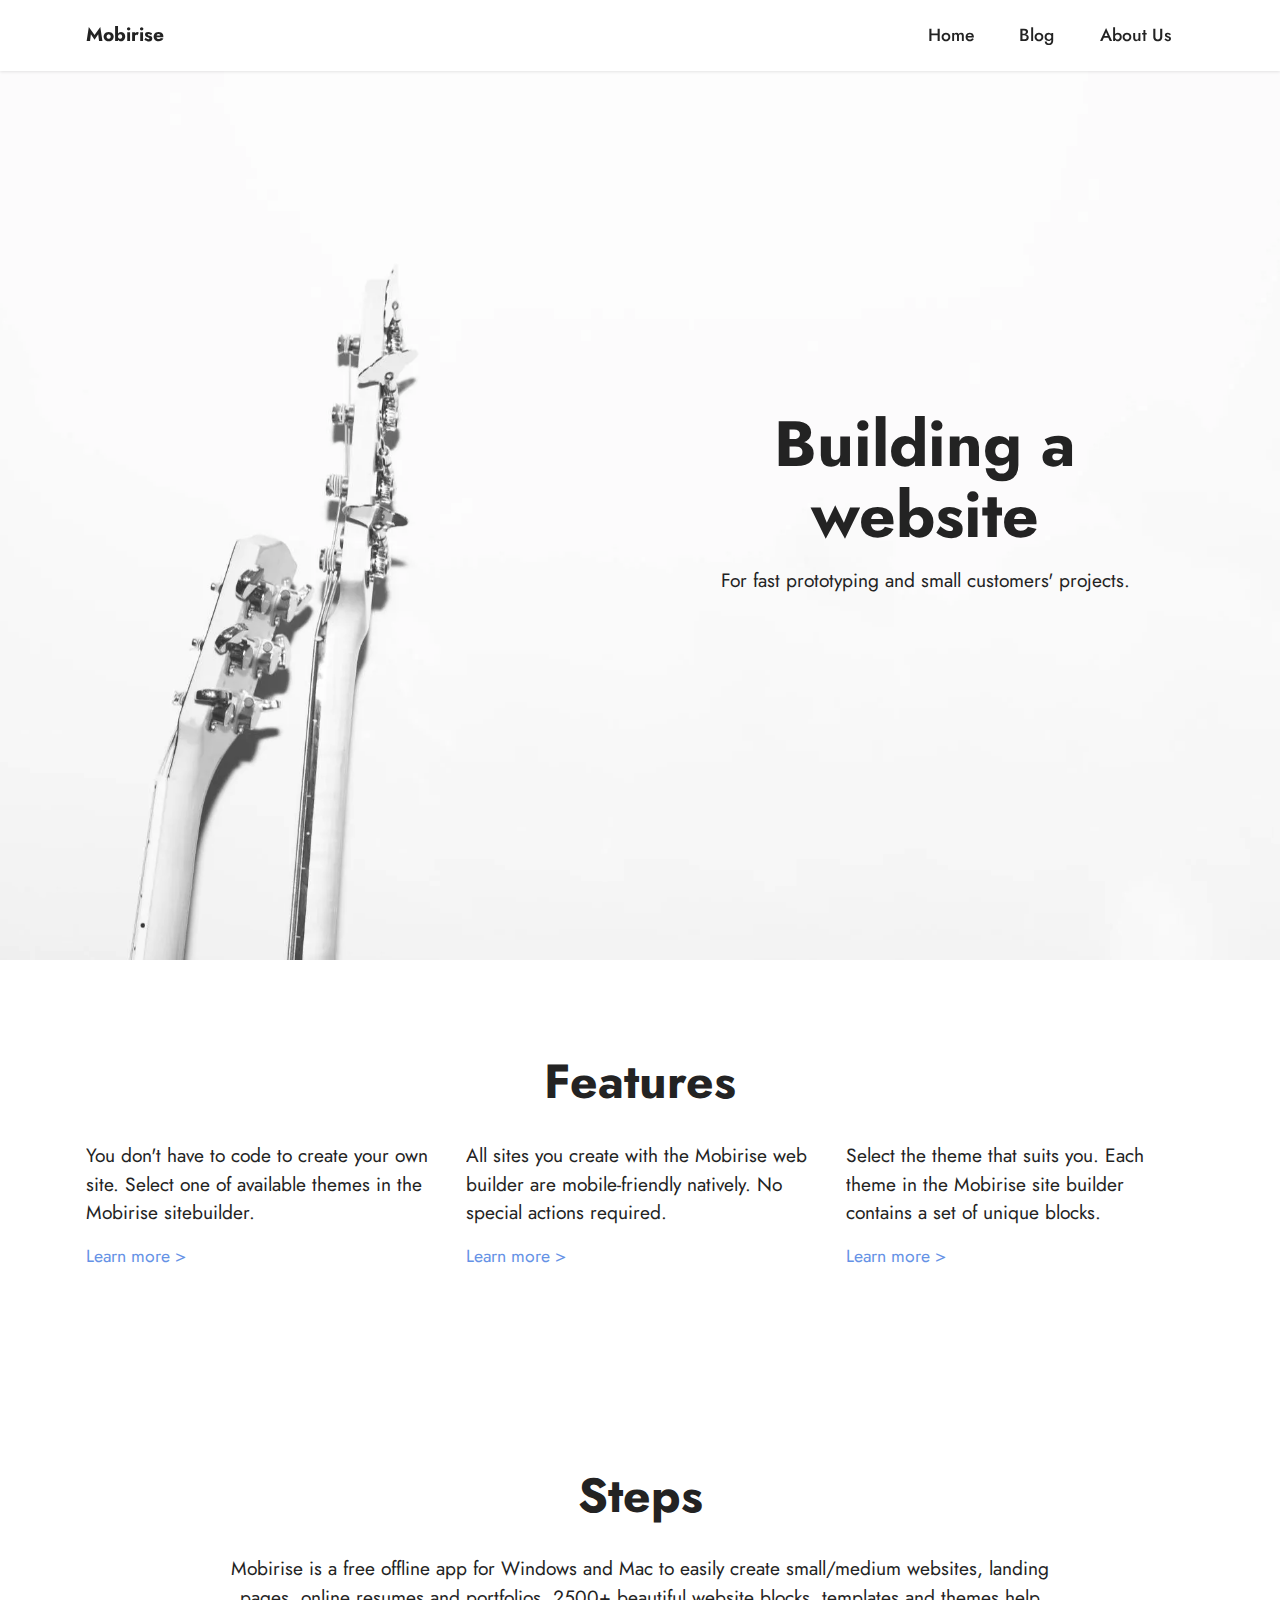
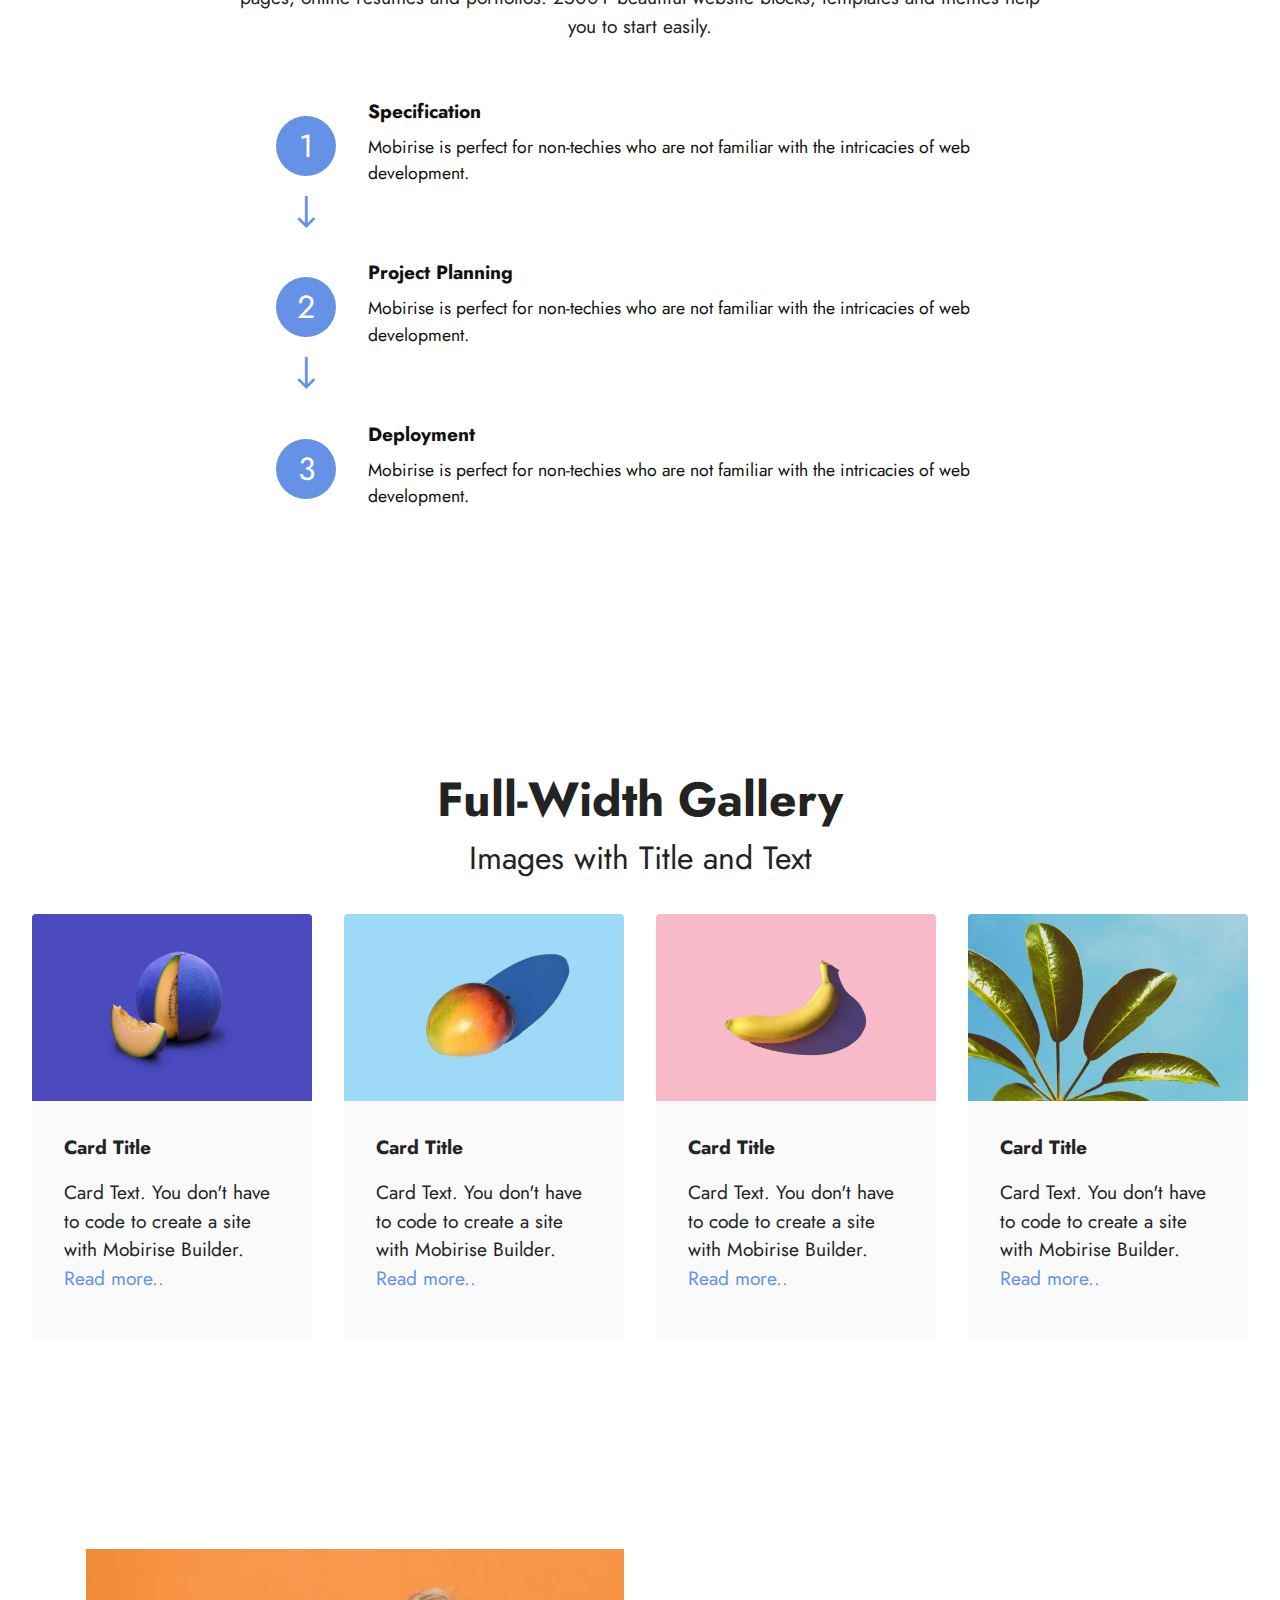
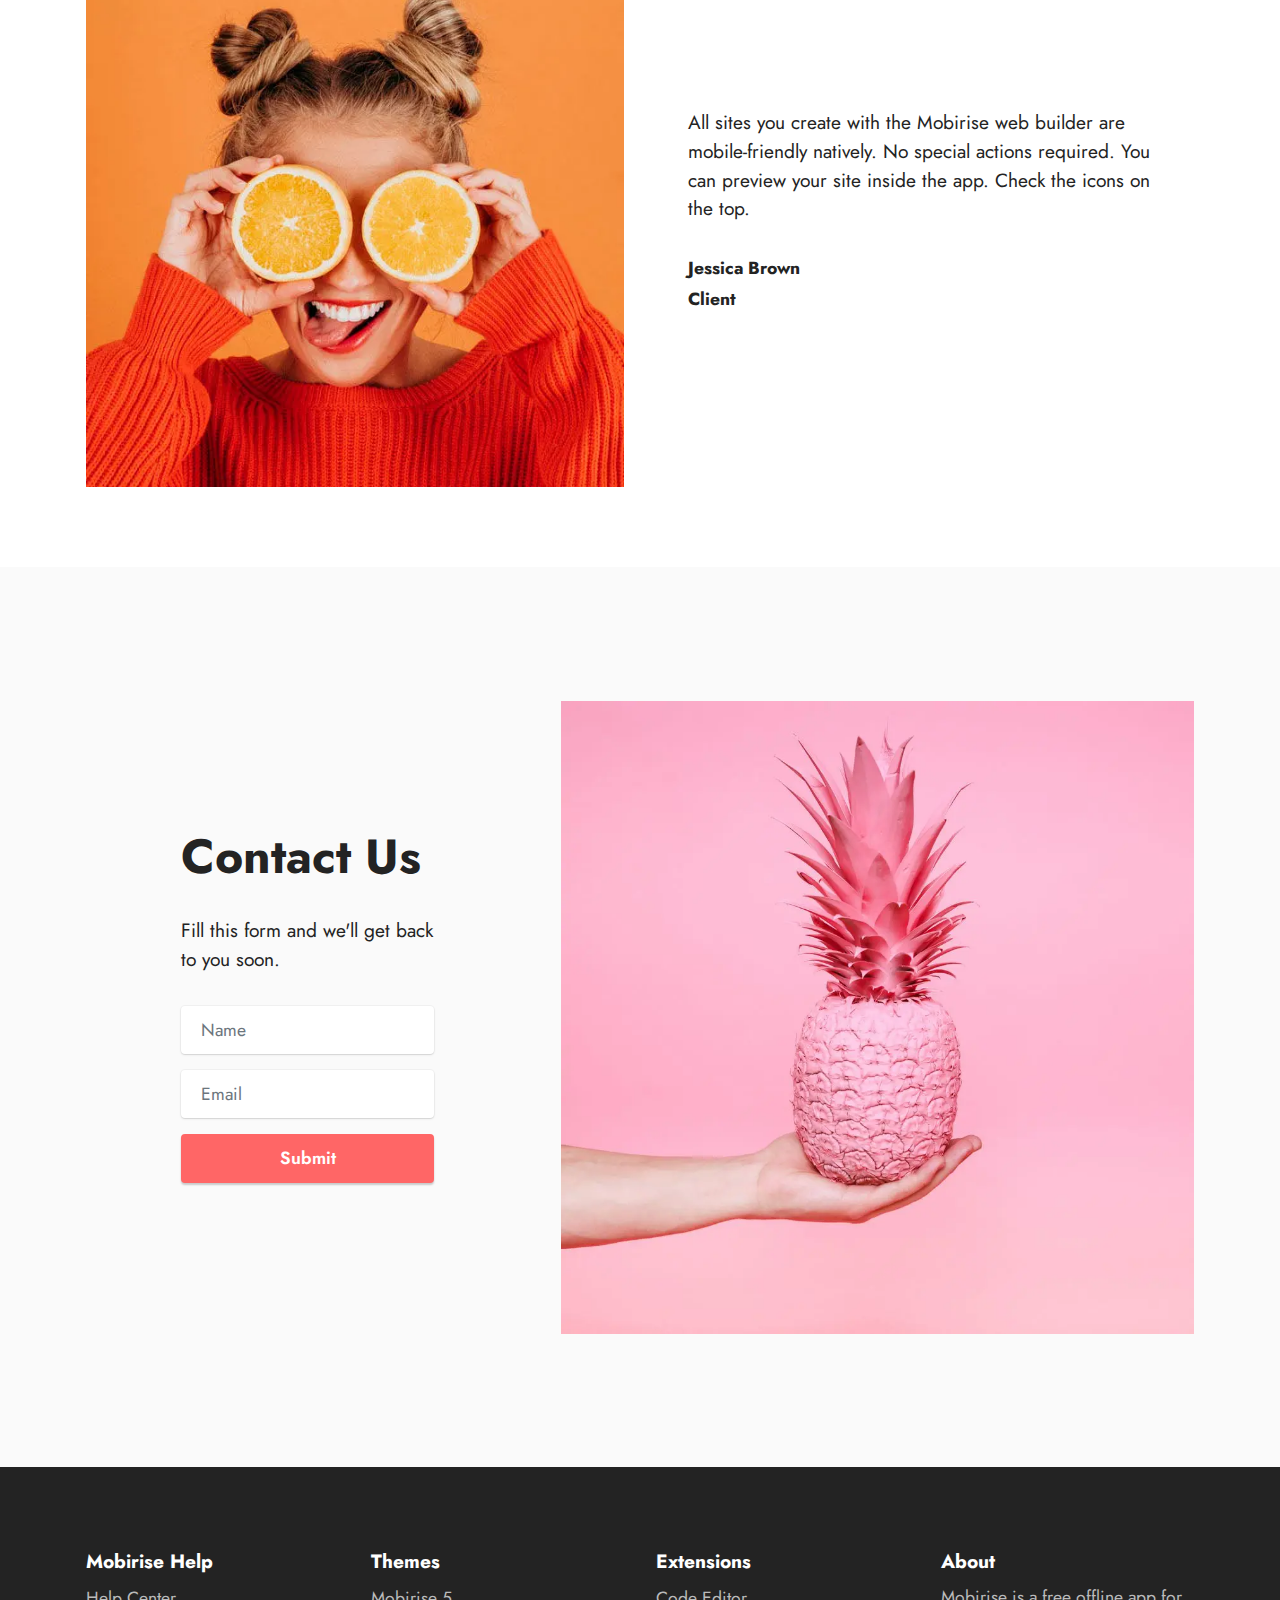
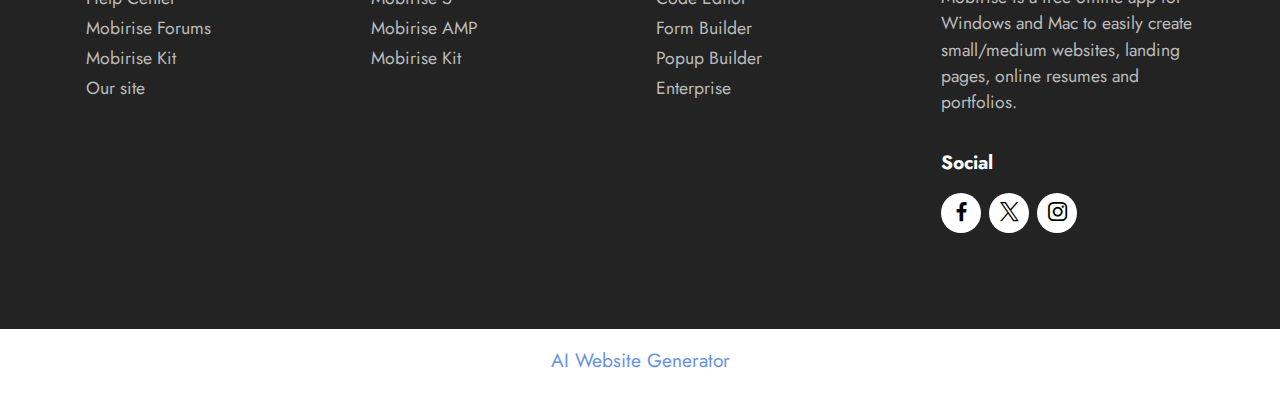
==== commit 79b58fbc: "create github pages" ====
--- a/index.html
+++ b/index.html
@@ -20,7 +20,7 @@
   <link rel="stylesheet" href="assets/theme/css/style.css">
   <link rel="preload" href="https://fonts.googleapis.com/css?family=Jost:100,200,300,400,500,600,700,800,900,100i,200i,300i,400i,500i,600i,700i,800i,900i&display=swap" as="style" onload="this.onload=null;this.rel='stylesheet'">
   <noscript><link rel="stylesheet" href="https://fonts.googleapis.com/css?family=Jost:100,200,300,400,500,600,700,800,900,100i,200i,300i,400i,500i,600i,700i,800i,900i&display=swap"></noscript>
-  <link rel="preload" as="style" href="assets/mobirise/css/mbr-additional.css?v=MyklmS"><link rel="stylesheet" href="assets/mobirise/css/mbr-additional.css?v=MyklmS" type="text/css">
+  <link rel="preload" as="style" href="assets/mobirise/css/mbr-additional.css?v=cMejxM"><link rel="stylesheet" href="assets/mobirise/css/mbr-additional.css?v=cMejxM" type="text/css">
 
   
   
@@ -331,7 +331,7 @@
     <div class="container">
         <div class="row content-wrapper justify-content-center">
             <div class="col-lg-3 offset-lg-1 mbr-form" data-form-type="formoid">
-                <form action="https://mobirise.eu/" method="POST" class="mbr-form form-with-styler" data-form-title="Form Name"><input type="hidden" name="email" data-form-email="true" value="kMzDgu+KmCz7idCt9AYvSX6E7e/FXi1JN/Ni3crh0qvc0k04rv84VL2ulFjbKAK9fIhT/VLxkYfrYVuGmYOSH+CAToQRlLf5d78OFWFmob+Y7ggFIx4D8rEABwbYO+iM">
+                <form action="https://mobirise.eu/" method="POST" class="mbr-form form-with-styler" data-form-title="Form Name"><input type="hidden" name="email" data-form-email="true" value="w1vz2tdZODClmDankk2NomP+eZHnqiDGQfuyPFfYRxh7n8nH14FC8NF7bN5MP9mhSSJBB/sdpxhM+F/XKP/UKj2TC4IOZgFaXJ01XSj9VoYfhYPm68jImx7D5NkgbXMA">
                     <div class="row">
                         <div hidden="hidden" data-form-alert="" class="alert alert-success col-12">Thanks for filling out the form!</div>
                         <div hidden="hidden" data-form-alert-danger="" class="alert alert-danger col-12">
@@ -443,7 +443,7 @@
             
         </div>
     </div>
-</section><section class="display-7" style="padding: 0;align-items: center;justify-content: center;flex-wrap: wrap;    align-content: center;display: flex;position: relative;height: 4rem;"><a href="https://mobiri.se/3272289" style="flex: 1 1;height: 4rem;position: absolute;width: 100%;z-index: 1;"><img alt="" style="height: 4rem;" src="[data-uri]"></a><p style="margin: 0;text-align: center;" class="display-7">&#8204;</p><a style="z-index:1" href="https://mobirise.com/builder/ai-website-maker.html">AI Website Maker</a></section><script src="assets/bootstrap/js/bootstrap.bundle.min.js"></script>  <script src="assets/smoothscroll/smooth-scroll.js"></script>  <script src="assets/ytplayer/index.js"></script>  <script src="assets/dropdown/js/navbar-dropdown.js"></script>  <script src="assets/theme/js/script.js"></script>  <script src="assets/formoid/formoid.min.js"></script>  
+</section><section class="display-7" style="padding: 0;align-items: center;justify-content: center;flex-wrap: wrap;    align-content: center;display: flex;position: relative;height: 4rem;"><a href="https://mobiri.se/3272289" style="flex: 1 1;height: 4rem;position: absolute;width: 100%;z-index: 1;"><img alt="" style="height: 4rem;" src="[data-uri]"></a><p style="margin: 0;text-align: center;" class="display-7">&#8204;</p><a style="z-index:1" href="https://mobirise.com/builder/ai-website-generator.html">AI Website Generator</a></section><script src="assets/bootstrap/js/bootstrap.bundle.min.js"></script>  <script src="assets/smoothscroll/smooth-scroll.js"></script>  <script src="assets/ytplayer/index.js"></script>  <script src="assets/dropdown/js/navbar-dropdown.js"></script>  <script src="assets/theme/js/script.js"></script>  <script src="assets/formoid/formoid.min.js"></script>  
   
   
 </body>
